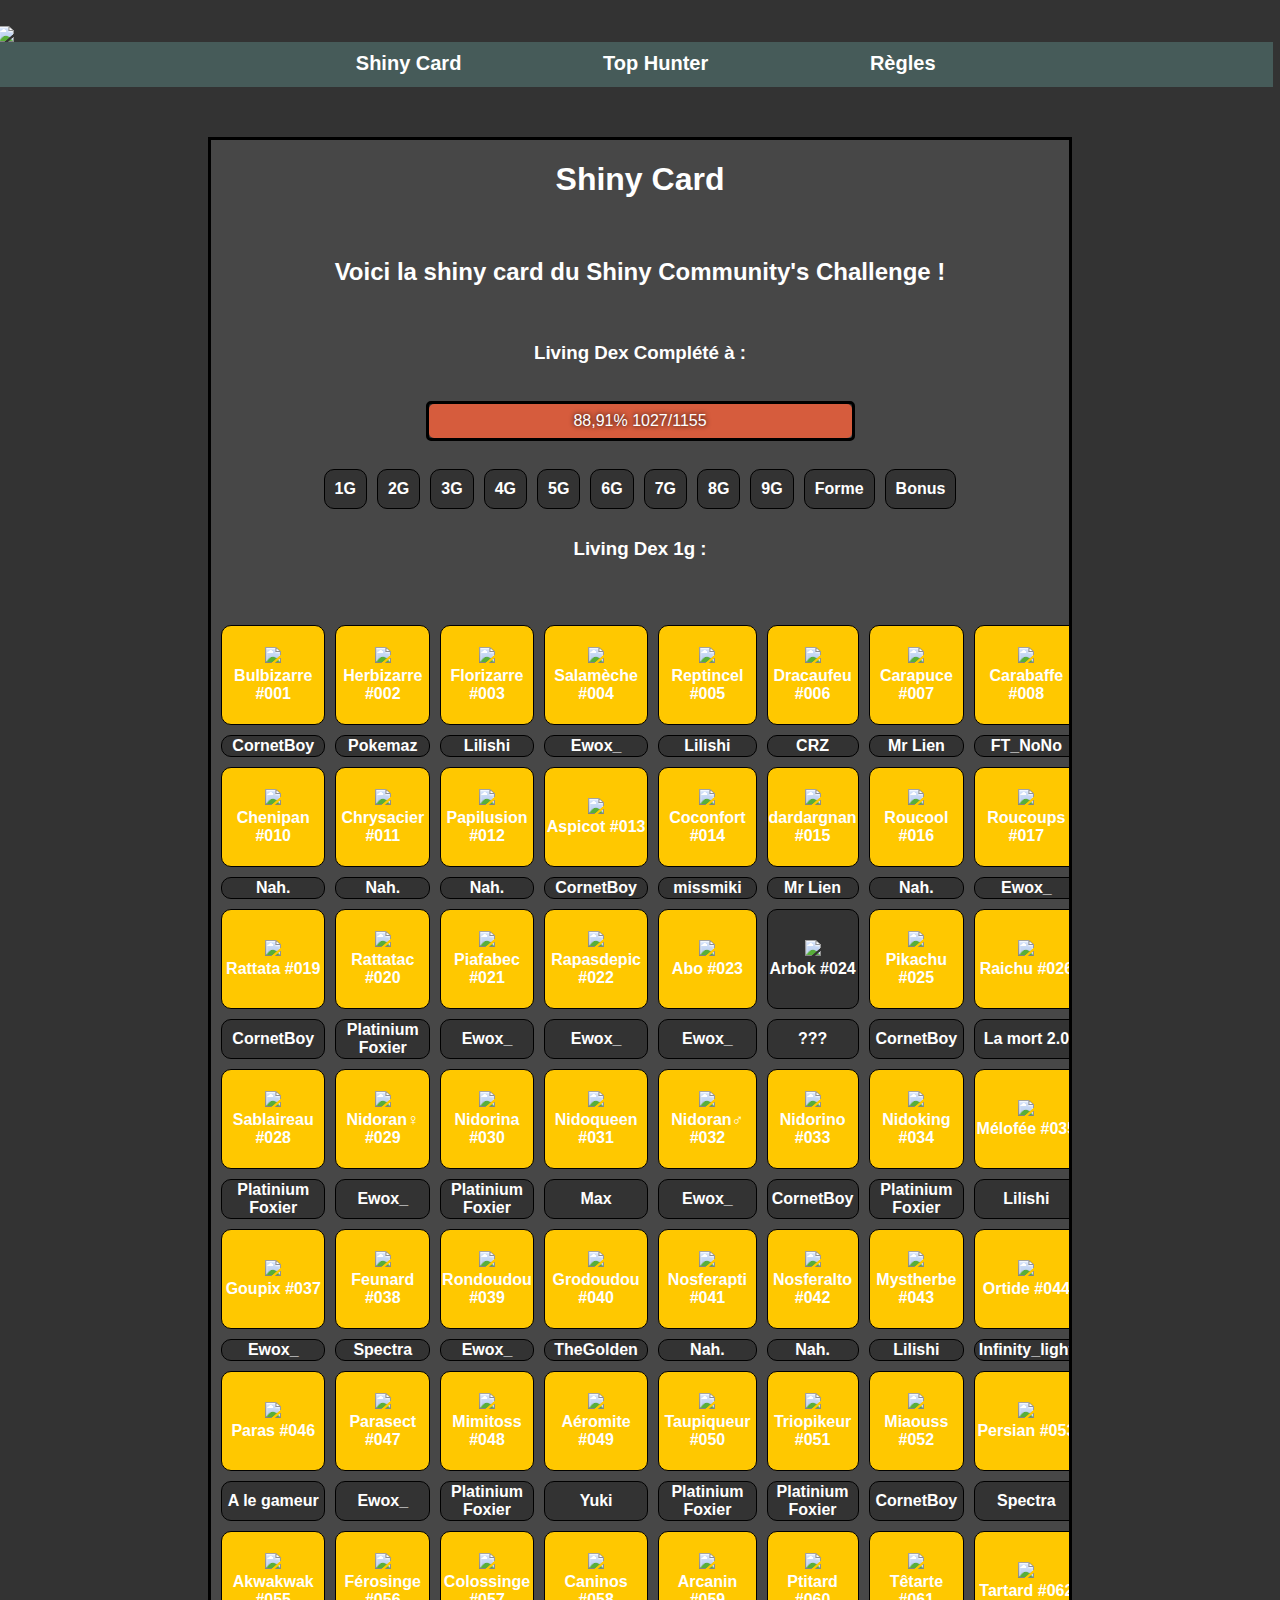
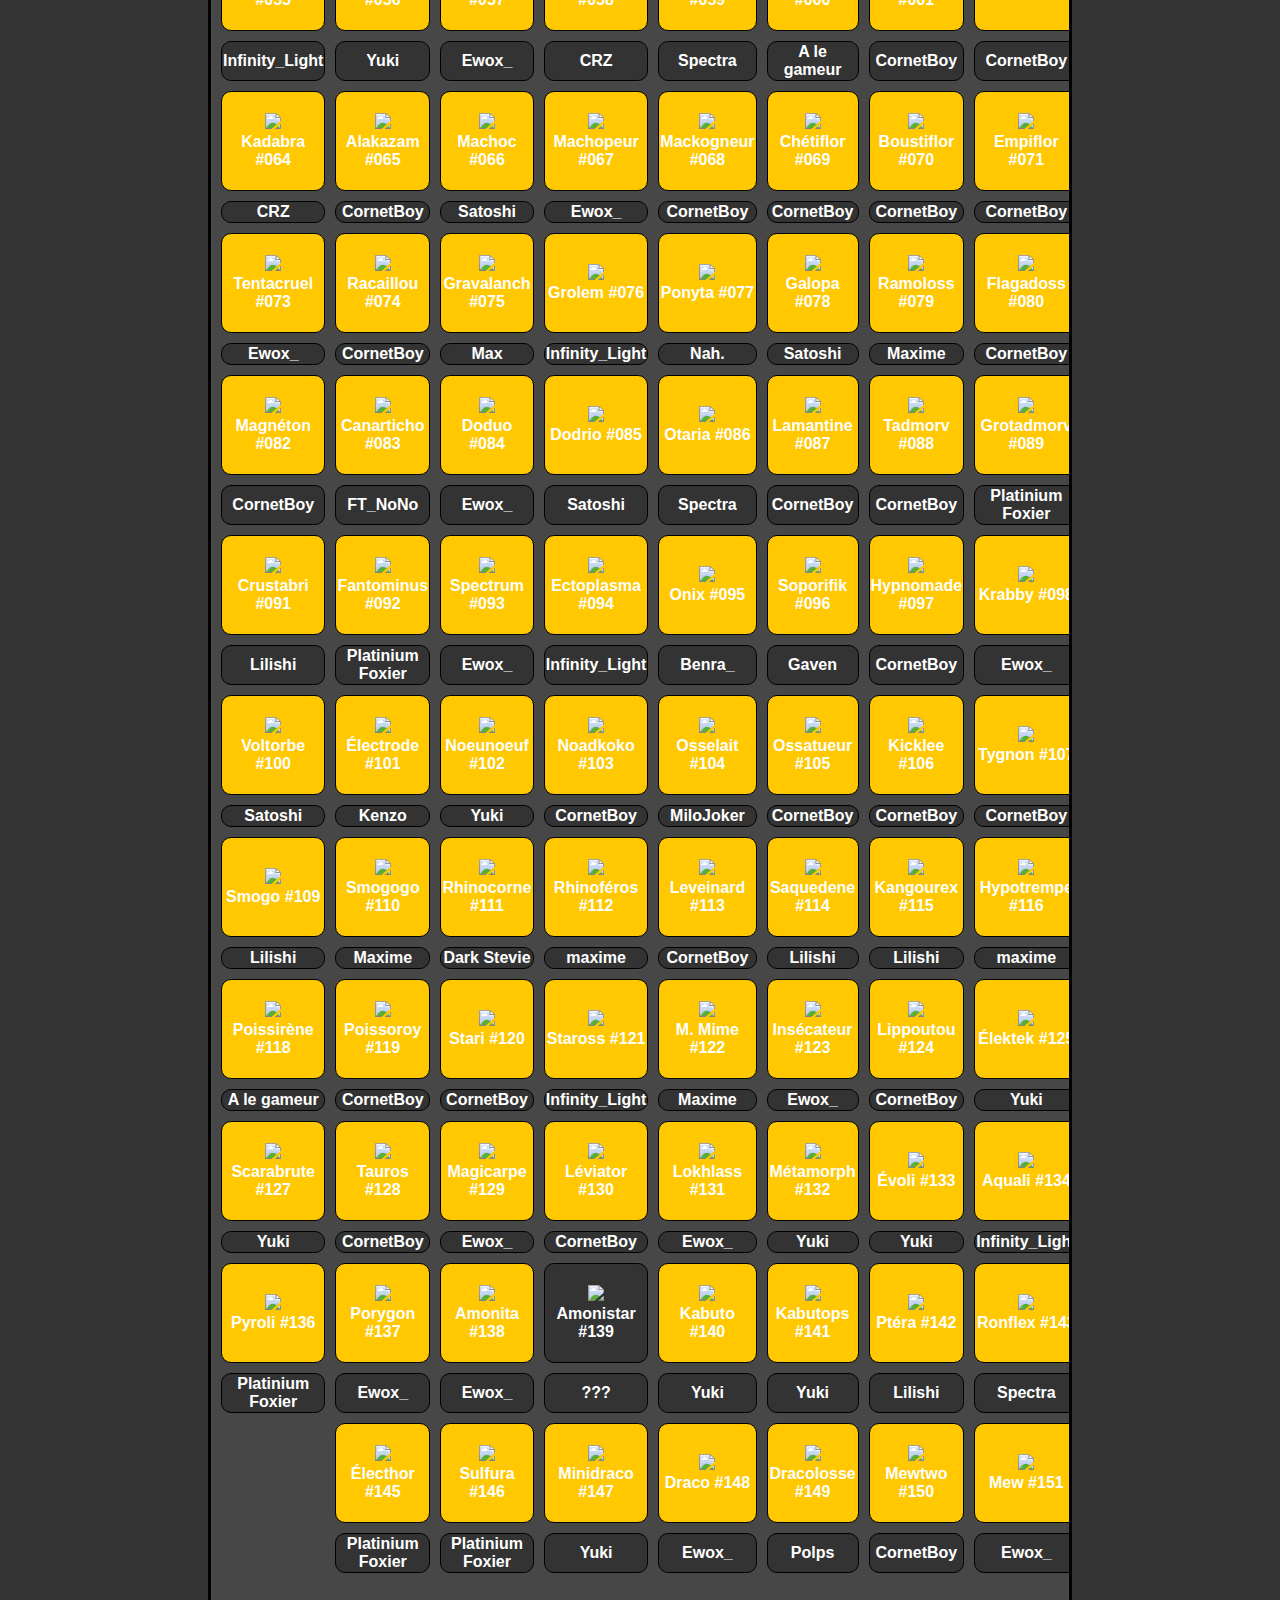
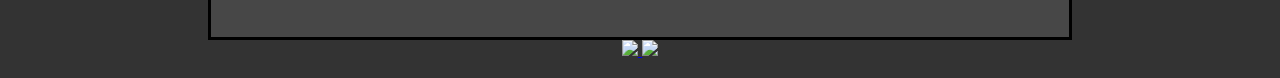
==== Living Dex 1g.html @ 44c12c93 "Add files via upload" ====
<!DOCTYPE html>
<html lang="fr">
    <head>
        <meta charset="UTF-8"/>
        <title>Living Dex</title>
        <link rel="stylesheet" type="text/css" href="CSS/style Living Dex.css">
        <link rel="shortcut icon" href="Images/logo en haut à gauche.png" type="image/x-icon" /> 
    </head>
    <a href="index.html"><img class="bandeau" src="Images/bandeau9g.png"></a>
    <nav>
        <ul>
            <li><a class="nav"></a></li>
            <li><a class="nav" href="Living Dex 1g.html">Shiny Card</a></li>
            <li><a class="nav" href="top.html">Top Hunter</a></li>
            <li><a class="nav" href="Règles.html">Règles</a></li>
        </ul>
    </nav>
    <script>
        $(document).ready(function(){
          $("#myInput").on("keyup", function() {
            var value = $(this).val().toLowerCase();
            $("#myTable tr").filter(function() {
              $(this).toggle($(this).text().toLowerCase().indexOf(value) > -1)
            });
          });
        });
    </script>
    <body>
        <div class="livingdex">
        <main>
            <h1>Shiny Card</h1>
            <article>
                <br/>
                    <h2>Voici la shiny card du Shiny Community's Challenge !</h2><br/>
            </article>
            <div class="container">
                <h3>Living Dex Complété à :</h3><br/>
                    <div class="bar">
                        <div class="bar-stat" id="html">
                            <span class="bar-text">88,91% 1027/1155</span>
                        </div>
                    </div>
            </div><br/>
            <div class="table-container">
                <table align=center valign="middle">
                    <tr>
                        <th style="padding: 10px;"><a href="Living Dex 1g.html" style="color: white; text-decoration: none;">1G</th>
                        <th style="padding: 10px;"><a href="Living Dex 2g.html" style="color: white; text-decoration: none;">2G</th>
                        <th style="padding: 10px;"><a href="Living Dex 3g.html" style="color: white; text-decoration: none;">3G</th>
                        <th style="padding: 10px;"><a href="Living Dex 4g.html" style="color: white; text-decoration: none;">4G</th>
                        <th style="padding: 10px;"><a href="Living Dex 5g.html" style="color: white; text-decoration: none;">5G</th>
                        <th style="padding: 10px;"><a href="Living Dex 6g.html" style="color: white; text-decoration: none;">6G</th>
                        <th style="padding: 10px;"><a href="Living Dex 7g.html" style="color: white; text-decoration: none;">7G</th>
                        <th style="padding: 10px;"><a href="Living Dex 8g.html" style="color: white; text-decoration: none;">8G</th>
                        <th style="padding: 10px;"><a href="Living Dex 9g.html" style="color: white; text-decoration: none;">9G</th>
                        <th style="padding: 10px;"><a href="Living Dex Forme.html" style="color: white; text-decoration: none;">Forme</th>
                        <th style="padding: 10px;"><a href="Living Dex Bonus.html" style="color: white; text-decoration: none;">Bonus</th>
                    </tr>
                </table>
            </div>
            <p> 
                <h3>Living Dex 1g :</h3><br/><br/>
                <center><div class="table-container">
                    <table align=center valign="middle">
                        <tr>
                            <th class=trouve style="width:150px; height:100px;"><img src="Images/shiny/bulbizarre.png" WIDTH=70 border="0"><br/><B>Bulbizarre #001</B></a></th>
                            <th class=trouve style="width:150px; height:100px;"><img src="Images/shiny/herbizarre.png" WIDTH=90 border="0"><br/><B>Herbizarre #002</B></a></th>
                            <th class=trouve style="width:150px; height:100px;"><img src="Images/shiny/florizarre.png" WIDTH=90 border="0"><br/><B>Florizarre #003</B></a></th>
                            <th class=trouve style="width:150px; height:100px;"><img src="Images/shiny/salameche.png" WIDTH=80 border="0"><br/><B>Salamèche #004</B></a></th>
                            <th class=trouve style="width:150px; height:100px;"><img src="Images/shiny/reptincel.png" WIDTH=80 border="0"><br/><B>Reptincel #005</B></a></th>
                            <th class=trouve style="width:150px; height:100px;"><img src="Images/shiny/dracaufeu.png" WIDTH=95 border="0"><br/><B>Dracaufeu #006</B></a></th>
                            <th class=trouve style="width:150px; height:100px;"><img src="Images/shiny/carapuce.png" WIDTH=80 border="0"><br/><B>Carapuce #007</B></a></th>
                            <th class=trouve style="width:150px; height:100px;"><img src="Images/shiny/carabaffe.png" WIDTH=80 border="0"><br/><B>Carabaffe #008</B></a></th>
                            <th class=trouve style="width:150px; height:100px;"><img src="Images/shiny/tortank.png" WIDTH=90 border="0"><br/><B>Tortank #009</B></a></th>
                        </tr>
                <tr>
                    <td>CornetBoy</td>
                    <td>Pokemaz</td>
                    <td>Lilishi</td>
                    <td>Ewox_</td>
                    <td>Lilishi</td>
                    <td>CRZ</td>
                    <td>Mr Lien</td>
                    <td>FT_NoNo</td>
                    <td>Spectra</td>
                </tr>
                <tr>
                    <th class=trouve style="width:150px; height:100px;"><img src="Images/shiny/chenipan.png" WIDTH=70 border="0"><br/><B>Chenipan #010</B></a></th>
                    <th class=trouve style="width:150px; height:100px;"><img src="Images/shiny/chrysacier.png" WIDTH=90 border="0"><br/><B>Chrysacier #011</B></a></th>
                    <th class=trouve style="width:150px; height:100px;"><img src="Images/shiny/papilusion.png" WIDTH=90 border="0"><br/><B>Papilusion #012</B></a></th>
                    <th class=trouve style="width:150px; height:100px;"><img src="Images/shiny/aspicot.png" WIDTH=80 border="0"><br/><B>Aspicot #013</B></a></th>
                    <th class=trouve style="width:150px; height:100px;"><img src="Images/shiny/coconfort.png" WIDTH=80 border="0"><br/><B>Coconfort #014</B></a></th>
                    <th class=trouve style="width:150px; height:100px;"><img src="Images/shiny/dardargnan.png" WIDTH=95 border="0"><br/><B>dardargnan #015</B></a></th>
                    <th class=trouve style="width:150px; height:100px;"><img src="Images/shiny/roucool.png" WIDTH=80 border="0"><br/><B>Roucool #016</B></a></th>
                    <th class=trouve style="width:150px; height:100px;"><img src="Images/shiny/roucoups.png" WIDTH=80 border="0"><br/><B>Roucoups #017</B></a></th>
                    <th class=trouve style="width:150px; height:100px;"><img src="Images/shiny/roucarnage.png" WIDTH=90 border="0"><br/><B>Roucarnage #018</B></a></th>
                </tr>
                <tr>
                    <td>Nah.</td>
                    <td>Nah.</td>
                    <td>Nah.</td>
                    <td>CornetBoy</td>
                    <td>missmiki</td>
                    <td>Mr Lien</td>
                    <td>Nah.</td>
                    <td>Ewox_</td>
                    <td>Satoshi</td>
                </tr>
                            <tr>
                    <th class=trouve style="width:150px; height:100px;"><img src="Images/shiny/rattata.png" WIDTH=70 border="0"><br/><B>Rattata #019</B></a></th>
                    <th class=trouve  style="width:150px; height:100px;"><img src="Images/shiny/rattatac.png" WIDTH=90 border="0"><br/><B>Rattatac #020</B></a></th>
                    <th class=trouve style="width:150px; height:100px;"><img src="Images/shiny/piafabec.png" WIDTH=90 border="0"><br/><B>Piafabec #021</B></a></th>
                    <th class=trouve style="width:150px; height:100px;"><img src="Images/shiny/rapasdepic.png" WIDTH=80 border="0"><br/><B>Rapasdepic #022</B></a></th>
                    <th class=trouve style="width:150px; height:100px;"><img src="Images/shiny/abo.png" WIDTH=80 border="0"><br/><B>Abo #023</B></a></th>
                    <th class=Arbok style="width:150px; height:100px;"><img src="Images/shiny/arbok.png" WIDTH=95 border="0"><br/><B>Arbok #024</B></a></th>
                    <th class=trouve style="width:150px; height:100px;"><img src="Images/shiny/pikachu.png" WIDTH=80 border="0"><br/><B>Pikachu #025</B></a></th>
                    <th class=trouve style="width:150px; height:100px;"><img src="Images/shiny/raichu.png" WIDTH=80 border="0"><br/><B>Raichu #026</B></a></th>
                    <th class=trouve style="width:150px; height:100px;"><img src="Images/shiny/sabelette.png" WIDTH=90 border="0"><br/><B>Sabelette #027</B></a></th>
                </tr>
                <tr>
                    <td>CornetBoy</td>
                    <td>Platinium Foxier</td>
                    <td>Ewox_</td>
                    <td>Ewox_</td>
                    <td>Ewox_</td>
                    <td>???</td>
                    <td>CornetBoy</td>
                    <td>La mort 2.0</td>
                    <td>Ewox_</td>
                </tr>
                <tr>
                    <th class=trouve style="width:150px; height:100px;"><img src="Images/shiny/sablaireau.png" WIDTH=70 border="0"><br/><B>Sablaireau #028</B></a></th>
                    <th class=trouve style="width:150px; height:100px;"><img src="Images/shiny/nidoran-f.png" WIDTH=90 border="0"><br/><B>Nidoran♀ #029</B></a></th>
                    <th class=trouve style="width:150px; height:100px;"><img src="Images/shiny/nidorina.png" WIDTH=90 border="0"><br/><B>Nidorina #030</B></a></th>
                    <th class=trouve style="width:150px; height:100px;"><img src="Images/shiny/nidoqueen.png" WIDTH=80 border="0"><br/><B>Nidoqueen #031</B></a></th>
                    <th class=trouve style="width:150px; height:100px;"><img src="Images/shiny/nidoran-m.png" WIDTH=80 border="0"><br/><B>Nidoran♂ #032</B></a></th>
                    <th class=trouve style="width:150px; height:100px;"><img src="Images/shiny/nidorino.png" WIDTH=95 border="0"><br/><B>Nidorino #033</B></a></th>
                    <th class=trouve style="width:150px; height:100px;"><img src="Images/shiny/nidoking.png" WIDTH=80 border="0"><br/><B>Nidoking #034</B></a></th>
                    <th class=trouve style="width:150px; height:100px;"><img src="Images/shiny/melofee.png" WIDTH=80 border="0"><br/><B>Mélofée #035</B></a></th>
                    <th class=trouve style="width:150px; height:100px;"><img src="Images/shiny/melodelfe.png" WIDTH=90 border="0"><br/><B>Mélodelfe #036</B></a></th>
                </tr>
                <tr>
                    <td>Platinium Foxier</td>
                    <td>Ewox_</td>
                    <td>Platinium Foxier</td>
                    <td>Max</td>
                    <td>Ewox_</td>
                    <td>CornetBoy</td>
                    <td>Platinium Foxier</td>
                    <td>Lilishi</td>
                    <td>CornetBoy</td>
                </tr>
                <tr>
                    <th class=trouve style="width:150px; height:100px;"><img src="Images/shiny/goupix.png" WIDTH=70 border="0"><br/><B>Goupix #037</B></a></th>
                    <th class=trouve style="width:150px; height:100px;"><img src="Images/shiny/feunard.png" WIDTH=90 border="0"><br/><B>Feunard #038</B></a></th>
                    <th class=trouve style="width:150px; height:100px;"><img src="Images/shiny/rondoudou.png" WIDTH=90 border="0"><br/><B>Rondoudou #039</B></a></th>
                    <th class=trouve style="width:150px; height:100px;"><img src="Images/shiny/grodoudou.png" WIDTH=80 border="0"><br/><B>Grodoudou #040</B></a></th>
                    <th class=trouve style="width:150px; height:100px;"><img src="Images/shiny/nosferapti.png" WIDTH=80 border="0"><br/><B>Nosferapti #041</B></a></th>
                    <th class=trouve style="width:150px; height:100px;"><img src="Images/shiny/nosferalto.png" WIDTH=95 border="0"><br/><B>Nosferalto #042</B></a></th>
                    <th class=trouve style="width:150px; height:100px;"><img src="Images/shiny/mystherbe.png" WIDTH=80 border="0"><br/><B>Mystherbe #043</B></a></th>
                    <th class=trouve style="width:150px; height:100px;"><img src="Images/shiny/ortide.png" WIDTH=80 border="0"><br/><B>Ortide #044</B></a></th>
                    <th class=trouve style="width:150px; height:100px;"><img src="Images/shiny/rafflesia.png" WIDTH=90 border="0"><br/><B>Rafflesia #045</B></a></th>
                </tr>
                <tr>
                    <td>Ewox_</td>
                    <td>Spectra</td>
                    <td>Ewox_</td>
                    <td>TheGolden</td>
                    <td>Nah.</td>
                    <td>Nah.</td>
                    <td>Lilishi</td>
                    <td>Infinity_light</td>
                    <td>Satoshi</td>
                </tr>
                <tr>
                    <th class=trouve style="width:150px; height:100px;"><img src="Images/shiny/paras.png" WIDTH=70 border="0"><br/><B>Paras #046</B></a></th>
                    <th class=trouve style="width:150px; height:100px;"><img src="Images/shiny/parasect.png" WIDTH=90 border="0"><br/><B>Parasect #047</B></a></th>
                    <th class=trouve style="width:150px; height:100px;"><img src="Images/shiny/mimitoss.png" WIDTH=90 border="0"><br/><B>Mimitoss #048</B></a></th>
                    <th class=trouve style="width:150px; height:100px;"><img src="Images/shiny/aeromite.png" WIDTH=80 border="0"><br/><B>Aéromite #049</B></a></th>
                    <th class=trouve style="width:150px; height:100px;"><img src="Images/shiny/taupiqueur.png" WIDTH=80 border="0"><br/><B>Taupiqueur #050</B></a></th>
                    <th class=trouve style="width:150px; height:100px;"><img src="Images/shiny/triopikeur.png" WIDTH=95 border="0"><br/><B>Triopikeur #051</B></a></th>
                    <th class=trouve style="width:150px; height:100px;"><img src="Images/shiny/miaouss.png" WIDTH=80 border="0"><br/><B>Miaouss #052</B></a></th>
                    <th class=trouve style="width:150px; height:100px;"><img src="Images/shiny/persian.png" WIDTH=80 border="0"><br/><B>Persian #053</B></a></th>
                    <th class=trouve style="width:150px; height:100px;"><img src="Images/shiny/psykokwak.png" WIDTH=90 border="0"><br/><B>Psykokwak #054</B></a></th>
                </tr>
                <tr>
                    <td>A le gameur</td>
                    <td>Ewox_</td>
                    <td>Platinium Foxier</td>
                    <td>Yuki</td>
                    <td>Platinium Foxier</td>
                    <td>Platinium Foxier</td>
                    <td>CornetBoy</td>
                    <td>Spectra</td>
                    <td>Platinium Foxier</td>
                </tr>
                <tr>
                    <th class=trouve style="width:150px; height:100px;"><img src="Images/shiny/akwakwak.png" WIDTH=70 border="0"><br/><B> Akwakwak #055</B></a></th>
                    <th class=trouve style="width:150px; height:100px;"><img src="Images/shiny/ferosinge.png" WIDTH=90 border="0"><br/><B>Férosinge #056</B></a></th>
                    <th class=trouve style="width:150px; height:100px;"><img src="Images/shiny/colossinge.png" WIDTH=90 border="0"><br/><B>Colossinge #057</B></a></th>
                    <th class=trouve style="width:150px; height:100px;"><img src="Images/shiny/caninos.png" WIDTH=80 border="0"><br/><B>Caninos #058</B></a></th>
                    <th class=trouve style="width:150px; height:100px;"><img src="Images/shiny/arcanin.png" WIDTH=80 border="0"><br/><B>Arcanin #059</B></a></th>
                    <th class=trouve style="width:150px; height:100px;"><img src="Images/shiny/ptitard.png" WIDTH=95 border="0"><br/><B>Ptitard #060</B></a></th>
                    <th class=trouve style="width:150px; height:100px;"><img src="Images/shiny/tetarte.png" WIDTH=80 border="0"><br/><B>Têtarte #061</B></a></th>
                    <th class=trouve style="width:150px; height:100px;"><img src="Images/shiny/tartard.png" WIDTH=90 border="0"><br/><B>Tartard #062</B></a></th>
                    <th class=trouve style="width:150px; height:100px;"><img src="Images/shiny/abra.png" WIDTH=90 border="0"><br/><B>Abra #063</B></a></th>
                </tr>
                <tr>
                    <td>Infinity_Light</td>
                    <td>Yuki</td>
                    <td>Ewox_</td>
                    <td>CRZ</td>
                    <td>Spectra</td>
                    <td>A le gameur</td>
                    <td>CornetBoy</td>
                    <td>CornetBoy</td>
                    <td>Platinium Foxier</td>
                </tr>
                <tr>
                    <th class=trouve style="width:150px; height:100px;"><img src="Images/shiny/kadabra.png" WIDTH=70 border="0"><br/><B>Kadabra #064</B></a></th>
                    <th class=trouve style="width:150px; height:100px;"><img src="Images/shiny/alakazam.png" WIDTH=90 border="0"><br/><B>Alakazam #065</B></a></th>
                    <th class=trouve style="width:150px; height:100px;"><img src="Images/shiny/machoc.png" WIDTH=90 border="0"><br/><B>Machoc #066</B></a></th>
                    <th class=trouve style="width:150px; height:100px;"><img src="Images/shiny/machopeur.png" WIDTH=80 border="0"><br/><B>Machopeur #067</B></a></th>
                    <th class=trouve style="width:150px; height:100px;"><img src="Images/shiny/mackogneur.png" WIDTH=80 border="0"><br/><B>Mackogneur #068</B></a></th>
                    <th class=trouve style="width:150px; height:100px;"><img src="Images/shiny/chetiflor.png" WIDTH=95 border="0"><br/><B>Chétiflor #069</B></a></th>
                    <th class=trouve style="width:150px; height:100px;"><img src="Images/shiny/boustiflor.png" WIDTH=80 border="0"><br/><B>Boustiflor #070</B></a></th>
                    <th class=trouve style="width:150px; height:100px;"><img src="Images/shiny/empiflor.png" WIDTH=80 border="0"><br/><B>Empiflor #071</B></a></th>
                    <th class=trouve style="width:150px; height:100px;"><img src="Images/shiny/tentacool.png" WIDTH=90 border="0"><br/><B>Tentacool #072</B></a></th>
                </tr>
                <tr>
                    <td>CRZ</td>
                    <td>CornetBoy</td>
                    <td>Satoshi</td>
                    <td>Ewox_</td>
                    <td>CornetBoy</td>
                    <td>CornetBoy</td>
                    <td>CornetBoy</td>
                    <td>CornetBoy</td>
                    <td>A le gameur</td>
                </tr>
                            <tr>
                    <th class=trouve style="width:150px; height:100px;"><img src="Images/shiny/tentacruel.png" WIDTH=70 border="0"><br/><B>Tentacruel #073</B></a></th>
                    <th class=trouve style="width:150px; height:100px;"><img src="Images/shiny/racaillou.png" WIDTH=90 border="0"><br/><B>Racaillou #074</B></a></th>
                    <th class=trouve style="width:150px; height:100px;"><img src="Images/shiny/gravalanch.png" WIDTH=90 border="0"><br/><B>Gravalanch #075</B></a></th>
                    <th class=trouve style="width:150px; height:100px;"><img src="Images/shiny/grolem.png" WIDTH=80 border="0"><br/><B>Grolem #076</B></a></th>
                    <th class=trouve style="width:150px; height:100px;"><img src="Images/shiny/ponyta.png" WIDTH=80 border="0"><br/><B>Ponyta #077</B></a></th>
                    <th class=trouve style="width:150px; height:100px;"><img src="Images/shiny/galopa.png" WIDTH=95 border="0"><br/><B>Galopa #078</B></a></th>
                    <th class=trouve style="width:150px; height:100px;"><img src="Images/shiny/ramoloss.png" WIDTH=80 border="0"><br/><B>Ramoloss #079</B></a></th>
                    <th class=trouve style="width:150px; height:100px;"><img src="Images/shiny/flagadoss.png" WIDTH=80 border="0"><br/><B>Flagadoss #080</B></a></th>
                    <th class=trouve style="width:150px; height:100px;"><img src="Images/shiny/magneti.png" WIDTH=90 border="0"><br/><B>Magnéti #081</B></a></th>
                </tr>
                <tr>
                    <td>Ewox_</td>
                    <td>CornetBoy</td>
                    <td>Max</td>
                    <td>Infinity_Light</td>
                    <td>Nah.</td>
                    <td>Satoshi</td>
                    <td>Maxime</td>
                    <td>CornetBoy</td>
                    <td>Lilishi</td>
                </tr>
                            <tr>
                    <th class=trouve style="width:150px; height:100px;"><img src="Images/shiny/magneton.png" WIDTH=70 border="0"><br/><B>Magnéton #082</B></a></th>
                    <th class=trouve style="width:150px; height:100px;"><img src="Images/shiny/canarticho.png" WIDTH=90 border="0"><br/><B>Canarticho #083</B></a></th>
                    <th class=trouve style="width:150px; height:100px;"><img src="Images/shiny/doduo.png" WIDTH=90 border="0"><br/><B>Doduo #084</B></a></th>
                    <th class=trouve style="width:150px; height:100px;"><img src="Images/shiny/dodrio.png" WIDTH=80 border="0"><br/><B>Dodrio #085</B></a></th>
                    <th class=trouve style="width:150px; height:100px;"><img src="Images/shiny/otaria.png" WIDTH=80 border="0"><br/><B>Otaria #086</B></a></th>
                    <th class=trouve style="width:150px; height:100px;"><img src="Images/shiny/lamantine.png" WIDTH=95 border="0"><br/><B>Lamantine #087</B></a></th>
                    <th class=trouve style="width:150px; height:100px;"><img src="Images/shiny/tadmorv.png" WIDTH=100 border="0"><br/><B>Tadmorv #088</B></a></th>
                    <th class=trouve style="width:150px; height:100px;"><img src="Images/shiny/grotadmorv.png" WIDTH=100 border="0"><br/><B>Grotadmorv #089</B></a></th>
                    <th class=trouve style="width:150px; height:100px;"><img src="Images/shiny/kokiyas.png" WIDTH=90 border="0"><br/><B>Kokiyas #090</B></a></th>
                </tr>
                <tr>
                    <td>CornetBoy</td>
                    <td>FT_NoNo</td>
                    <td>Ewox_</td>
                    <td>Satoshi</td>
                    <td>Spectra</td>
                    <td>CornetBoy</td>
                    <td>CornetBoy</td>
                    <td>Platinium Foxier</td>
                    <td>Yuki</td>
                </tr>
                            <tr>
                    <th class=trouve style="width:150px; height:100px;"><img src="Images/shiny/crustabri.png" WIDTH=70 border="0"><br/><B>Crustabri #091</B></a></th>
                    <th class=trouve style="width:150px; height:100px;"><img src="Images/shiny/fantominus.png" WIDTH=90 border="0"><br/><B>Fantominus #092</B></a></th>
                    <th class=trouve style="width:150px; height:100px;"><img src="Images/shiny/spectrum.png" WIDTH=90 border="0"><br/><B>Spectrum #093</B></a></th>
                    <th class=trouve style="width:150px; height:100px;"><img src="Images/shiny/ectoplasma.png" WIDTH=80 border="0"><br/><B>Ectoplasma #094</B></a></th>
                    <th class=trouve style="width:150px; height:100px;"><img src="Images/shiny/onix.png" WIDTH=80 border="0"><br/><B>Onix #095</B></a></th>
                    <th class=trouve style="width:150px; height:100px;"><img src="Images/shiny/soporifik.png" WIDTH=95 border="0"><br/><B>Soporifik #096</B></a></th>
                    <th class=trouve style="width:150px; height:100px;"><img src="Images/shiny/hypnomade.png" WIDTH=80 border="0"><br/><B>Hypnomade #097</B></a></th>
                    <th class=trouve style="width:150px; height:100px;"><img src="Images/shiny/krabby.png" WIDTH=80 border="0"><br/><B>Krabby #098</B></a></th>
                    <th class=trouve style="width:150px; height:100px;"><img src="Images/shiny/krabboss.png" WIDTH=90 border="0"><br/><B>Krabboss #099</B></a></th>
                </tr>
                <tr>
                    <td>Lilishi</td>
                    <td>Platinium Foxier</td>
                    <td>Ewox_</td>
                    <td>Infinity_Light</td>
                    <td>Benra_</td>
                    <td>Gaven</td>
                    <td>CornetBoy</td>
                    <td>Ewox_</td>
                    <td>Nova Storm</td>
                </tr>
                            <tr>
                    <th class=trouve style="width:150px; height:100px;"><img src="Images/shiny/voltorbe.png" WIDTH=70 border="0"><br/><B>Voltorbe #100</B></a></th>
                    <th class=trouve style="width:150px; height:100px;"><img src="Images/shiny/electrode.png" WIDTH=90 border="0"><br/><B>Électrode #101</B></a></th>
                    <th class=trouve style="width:150px; height:100px;"><img src="Images/shiny/noeunoeuf.png" WIDTH=90 border="0"><br/><B>Noeunoeuf #102</B></a></th>
                    <th class=trouve style="width:150px; height:100px;"><img src="Images/shiny/noadkoko.png" WIDTH=80 border="0"><br/><B>Noadkoko #103</B></a></th>
                    <th class=trouve style="width:150px; height:100px;"><img src="Images/shiny/osselait.png" WIDTH=80 border="0"><br/><B>Osselait #104</B></a></th>
                    <th class=trouve style="width:150px; height:100px;"><img src="Images/shiny/ossatueur.png" WIDTH=95 border="0"><br/><B>Ossatueur #105</B></a></th>
                    <th class=trouve style="width:150px; height:100px;"><img src="Images/shiny/kicklee.png" WIDTH=80 border="0"><br/><B>Kicklee #106</B></a></th>
                    <th class=trouve style="width:150px; height:100px;"><img src="Images/shiny/tygnon.png" WIDTH=80 border="0"><br/><B>Tygnon #107</B></a></th>
                    <th class=trouve style="width:150px; height:100px;"><img src="Images/shiny/excelangue.png" WIDTH=90 border="0"><br/><B>Excelangue #108</B></a></th>
                </tr>
                <tr>
                    <td>Satoshi</td>
                    <td>Kenzo</td>
                    <td>Yuki</td>
                    <td>CornetBoy</td>
                    <td>MiloJoker</td>
                    <td>CornetBoy</td>
                    <td>CornetBoy</td>
                    <td>CornetBoy</td>
                    <td>The Golden</td>
                </tr>
                <tr>
                    <th class=trouve style="width:150px; height:100px;"><img src="Images/shiny/smogo.png" WIDTH=70 border="0"><br/><B>Smogo #109</B></a></th>
                    <th class=trouve style="width:150px; height:100px;"><img src="Images/shiny/smogogo.png" WIDTH=90 border="0"><br/><B>Smogogo #110</B></a></th>
                    <th class=trouve style="width:150px; height:100px;"><img src="Images/shiny/rhinocorne.png" WIDTH=90 border="0"><br/><B>Rhinocorne #111</B></a></th>
                    <th class=trouve style="width:150px; height:100px;"><img src="Images/shiny/rhinoferos.png" WIDTH=80 border="0"><br/><B>Rhinoféros #112</B></a></th>
                    <th class=trouve style="width:150px; height:100px;"><img src="Images/shiny/leveinard.png" WIDTH=80 border="0"><br/><B>Leveinard #113</B></a></th>
                    <th class=trouve style="width:150px; height:100px;"><img src="Images/shiny/saquedeneu.png" WIDTH=95 border="0"><br/><B>Saquedene #114</B></a></th>
                    <th class=trouve style="width:150px; height:100px;"><img src="Images/shiny/kangourex.png" WIDTH=80 border="0"><br/><B>Kangourex #115</B></a></th>
                    <th class=trouve style="width:150px; height:100px;"><img src="Images/shiny/hypotrempe.png" WIDTH=80 border="0"><br/><B>Hypotrempe #116</B></a></th>
                    <th class=trouve style="width:150px; height:100px;"><img src="Images/shiny/hypocean.png" WIDTH=90 border="0"><br/><B>Hypocéan #117</B></a></th>
                </tr>
                <tr>
                    <td>Lilishi</td>
                    <td>Maxime</td>
                    <td>Dark Stevie</td>
                    <td>maxime</td>
                    <td>CornetBoy</td>
                    <td>Lilishi</td>
                    <td>Lilishi</td>
                    <td>maxime</td>
                    <td>CornetBoy</td>
                </tr>
                <tr>
                    <th class=trouve style="width:150px; height:100px;"><img src="Images/shiny/poissirene.png" WIDTH=70 border="0"><br/><B>Poissirène #118</B></a></th>
                    <th class=trouve style="width:150px; height:100px;"><img src="Images/shiny/poissoroy.png" WIDTH=90 border="0"><br/><B>Poissoroy #119</B></a></th>
                    <th class=trouve style="width:150px; height:100px;"><img src="Images/shiny/stari.png" WIDTH=90 border="0"><br/><B>Stari #120</B></a></th>
                    <th class=trouve style="width:150px; height:100px;"><img src="Images/shiny/staross.png" WIDTH=80 border="0"><br/><B>Staross #121</B></a></th>
                    <th class=trouve style="width:150px; height:100px;"><img src="Images/shiny/mmime.png" WIDTH=80 border="0"><br/><B>M. Mime #122</B></a></th>
                    <th class=trouve style="width:150px; height:100px;"><img src="Images/shiny/insecateur.png" WIDTH=95 border="0"><br/><B>Insécateur #123</B></a></th>
                    <th class=trouve style="width:150px; height:100px;"><img src="Images/shiny/lippoutou.png" WIDTH=80 border="0"><br/><B>Lippoutou #124</B></a></th>
                    <th class=trouve style="width:150px; height:100px;"><img src="Images/shiny/elektek.png" WIDTH=80 border="0"><br/><B>Élektek #125</B></a></th>
                    <th class=trouve style="width:150px; height:100px;"><img src="Images/shiny/magmar.png" WIDTH=90 border="0"><br/><B>Magmar #126</B></a></th>
                </tr>
                <tr>
                    <td>A le gameur</td>
                    <td>CornetBoy</td>
                    <td>CornetBoy</td>
                    <td>Infinity_Light</td>
                    <td>Maxime</td>
                    <td>Ewox_</td>
                    <td>CornetBoy</td>
                    <td>Yuki</td>
                    <td>Lilishi</td>
                </tr>
                            <tr>
                    <th class=trouve style="width:150px; height:100px;"><img src="Images/shiny/scarabrute.png" WIDTH=70 border="0"><br/><B>Scarabrute #127</B></a></th>
                    <th class=trouve style="width:150px; height:100px;"><img src="Images/shiny/tauros.png" WIDTH=90 border="0"><br/><B>Tauros #128</B></a></th>
                    <th class=trouve style="width:150px; height:100px;"><img src="Images/shiny/magicarpe.png" WIDTH=90 border="0"><br/><B>Magicarpe #129</B></a></th>
                    <th class=trouve style="width:150px; height:100px;"><img src="Images/shiny/leviator.png" WIDTH=80 border="0"><br/><B>Léviator #130</B></a></th>
                    <th class=trouve style="width:150px; height:100px;"><img src="Images/shiny/lokhlass.png" WIDTH=80 border="0"><br/><B>Lokhlass #131</B></a></th>
                    <th class=trouve style="width:150px; height:100px;"><img src="Images/shiny/metamorph.png" WIDTH=95 border="0"><br/><B>Métamorph #132</B></a></th>
                    <th class=trouve style="width:150px; height:100px;"><img src="Images/shiny/evoli.png" WIDTH=80 border="0"><br/><B>Évoli #133</B></a></th>
                    <th class=trouve style="width:150px; height:100px;"><img src="Images/shiny/aquali.png" WIDTH=80 border="0"><br/><B>Aquali #134</B></a></th>
                    <th class=trouve style="width:150px; height:100px;"><img src="Images/shiny/voltali.png" WIDTH=90 border="0"><br/><B>Voltali #135</B></a></th>
                </tr>
                <tr>
                    <td>Yuki</td>
                    <td>CornetBoy</td>
                    <td>Ewox_</td>
                    <td>CornetBoy</td>
                    <td>Ewox_</td>
                    <td>Yuki</td>
                    <td>Yuki</td>
                    <td>Infinity_Light</td>
                    <td>CornetBoy</td>
                </tr>
                            <tr>
                    <th class=trouve style="width:150px; height:100px;"><img src="Images/shiny/pyroli.png" WIDTH=70 border="0"><br/><B>Pyroli #136</B></a></th>
                    <th class=trouve style="width:150px; height:100px;"><img src="Images/shiny/porygon.png" WIDTH=90 border="0"><br/><B>Porygon #137</B></a></th>
                    <th class=trouve style="width:150px; height:100px;"><img src="Images/shiny/amonita.png" WIDTH=90 border="0"><br/><B>Amonita #138</B></a></th>
                    <th class=Amonistar style="width:150px; height:100px;"><img src="Images/shiny/amonistar.png" WIDTH=80 border="0"><br/><B>Amonistar #139</B></a></th>
                    <th class=trouve style="width:150px; height:100px;"><img src="Images/shiny/kabuto.png" WIDTH=80 border="0"><br/><B>Kabuto #140</B></a></th>
                    <th class=trouve style="width:150px; height:100px;"><img src="Images/shiny/kabutops.png" WIDTH=95 border="0"><br/><B>Kabutops #141</B></a></th>
                    <th class=trouve style="width:150px; height:100px;"><img src="Images/shiny/ptera.png" WIDTH=80 border="0"><br/><B>Ptéra #142</B></a></th>
                    <th class=trouve style="width:150px; height:100px;"><img src="Images/shiny/ronflex.png" WIDTH=80 border="0"><br/><B>Ronflex #143</B></a></th>
                    <th class=trouve style="width:150px; height:100px;"><img src="Images/shiny/artikodin.png" WIDTH=90 border="0"><br/><B>Artikodin #144</B></a></th>
                </tr>
                <tr>
                    <td>Platinium Foxier</td>
                    <td>Ewox_</td>
                    <td>Ewox_</td>
                    <td>???</td>
                    <td>Yuki</td>
                    <td>Yuki</td>
                    <td>Lilishi</td>
                    <td>Spectra</td>
                    <td>Platinium Foxier</td>
                </tr>
                            <tr>
                    <th class=invisible></th>
                    <th class=trouve style="width:150px; height:100px;"><img src="Images/shiny/electhor.png" WIDTH=90 border="0"><br/><B>Électhor #145</B></a></th>
                    <th class=trouve style="width:150px; height:100px;"><img src="Images/shiny/sulfura.png" WIDTH=90 border="0"><br/><B>Sulfura #146</B></a></th>
                    <th class=trouve style="width:150px; height:100px;"><img src="Images/shiny/minidraco.png" WIDTH=80 border="0"><br/><B>Minidraco #147</B></a></th>
                    <th class=trouve style="width:150px; height:100px;"><img src="Images/shiny/draco.png" WIDTH=80 border="0"><br/><B>Draco #148</B></a></th>
                    <th class=trouve style="width:150px; height:100px;"><img src="Images/shiny/dracolosse.png" WIDTH=95 border="0"><br/><B>Dracolosse #149</B></a></th>
                    <th class=trouve style="width:150px; height:100px;"><img src="Images/shiny/mewtwo.png" WIDTH=80 border="0"><br/><B>Mewtwo #150</B></a></th>
                    <th class=trouve style="width:150px; height:100px;"><img src="Images/shiny/mew.png" WIDTH=80 border="0"><br/><B>Mew #151</B></a></th>
                </tr>
                <tr>
                    <td class=invisible></td>
                    <td>Platinium Foxier</td>
                    <td>Platinium Foxier</td>
                    <td>Yuki</td>
                    <td>Ewox_</td>
                    <td>Polps</td>
                    <td>CornetBoy</td>
                    <td>Ewox_</td>
                </tr>
                    </table>
                </div>
    </center>
    <br/><br/><br/> 
        </main>
    </div>
        <center>
            <aside>
                <a href="https://discord.gg/JFPrVQV"><img src="Images/1200px-Discord.svg.png" WIDTH=100 border="0">
                <a href=https://www.youtube.com/channel/UCfYXuvKn8WUVhSS4Os8AJtg><img src="Images/logo youtube.png" WIDTH=100 border="0">
            </aside><br/>
        </center>
    </body>
---- CSS/style Living Dex.css ----
html{
	margin: auto;
	height: 100%;
	background-color: #333333;
	font-family: Arial, Helvetica, sans-serif;
}

.bandeau{
    width:100.9%;
    margin-bottom:-20px;
    margin-left: -10px;
    margin-top: -10px;
}

main{
    color: white;
    text-align: center;
}

/*/----NAV----/*/

nav{
    width: 100.9%;
    margin-left: -10px;
    background-color: #465B59;
}

nav ul{
    list-style-type: none;
}

nav ul li{
    float: left;
    width: 20%;
    text-align: center;
    position: relative;
}

nav ul::after{
    content: "";
    display: table;
    clear: both;
}

nav a{
    display: block;
    text-decoration: none;
    border-bottom: 2px solid transparent;
    padding: 10px 0px;
}

a{
    font-weight: bold;
}

.nav{
    color: white;
    font-size: 20px;
}
.nav:hover{
    color: rgb(49, 47, 47);
}

/*/---LivingDex---/*/

.table-container {
    overflow-x: auto;
}

.livingdex{
    border: black 3px solid;
    background-color: #474747;
    margin-left: 200px;
    margin-right: 200px;
    text-align: center;
    color : white;
    margin-top:50px;
}

img{
    width: 80px;
}

th,td{
	text-align: center;
	border-bottom-right-radius: 10px;
	border-top-right-radius: 10px;
	border-bottom-left-radius: 10px;
	border-top-left-radius: 10px;
	background-color: #333333;
	border: black 1px solid;
}

table{
	margin: auto;
	font-weight: bold;
	border-collapse : separate;
 	border-spacing : 10px;
}

.invisible{
	border-width: 0px;
	background-color: #474747;
}

.container .bar:not(:last-child){
    margin-bottom: 15px;
}

.bar {
	border-style: solid;
	border-width: 3px;
	border-color: black;
	margin-left: 25%;
	margin-right: 25%;
    background: #444;
    border-radius: 5px;
    box-shadow: inset 5px 5px 10px #2c2c2c, 
    inset -5px -5px 10px #5c5c5c;
}

.bar-stat{
    padding: 8px 20px;
    border-radius: 5px;
    text-shadow: 0 0 5px #000;
}

#html{
    background: #d65c3d;
    animation: htmlSlide 1.5s cubic-bezier(0.33, 1, 0.68, 1) forwards;
}

#css{
    background: #3755cc;
    animation: cssSlide 1.5s cubic-bezier(0.33, 1, 0.68, 1) forwards;
}

#js{
    background: #d4a040;
    animation: jsSlide 1.5s  cubic-bezier(0.33, 1, 0.68, 1) forwards;
}

@keyframes htmlSlide{
    0%{width: 0%;}
    100%{width: 88.91%;} /*<-- modifier le pourcentage ici pour modifier la taille de la bar*/
}

@keyframes cssSlide{
    0%{width: 0%;}
    100%{width: 80%;}
}

@keyframes jsSlide{
    0%{width: 0%;}
    100%{width: 60%;}
}

*,
*::before,
*::after{
    box-sizing: border-box;
}

/*------------------------------------*/
/*Changer la couleur du fond du pokemon*/
/*------------------------------------*/

.trouve{
	background-color: #ffc800
}

/*------------------------------------*/
/*1027 Pokemon trouvé sur 1155*/
/*------------------------------------*/
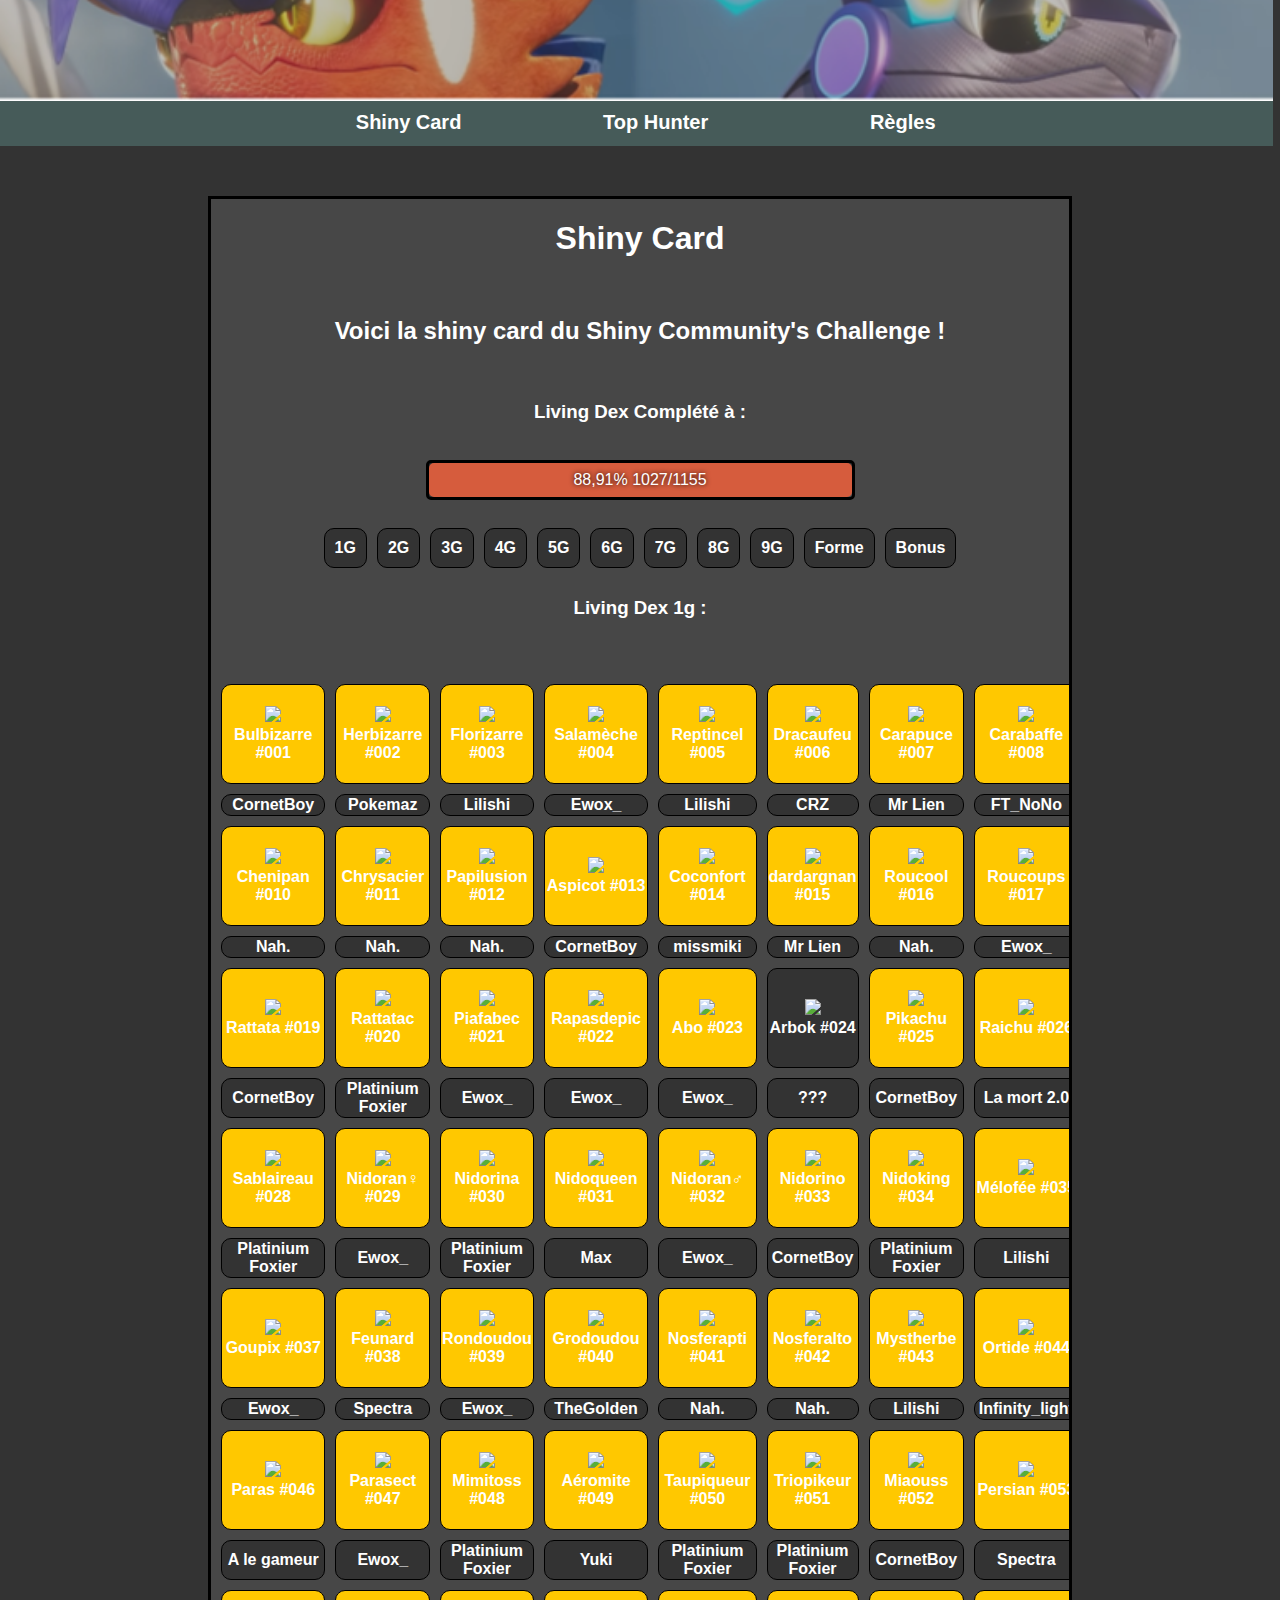
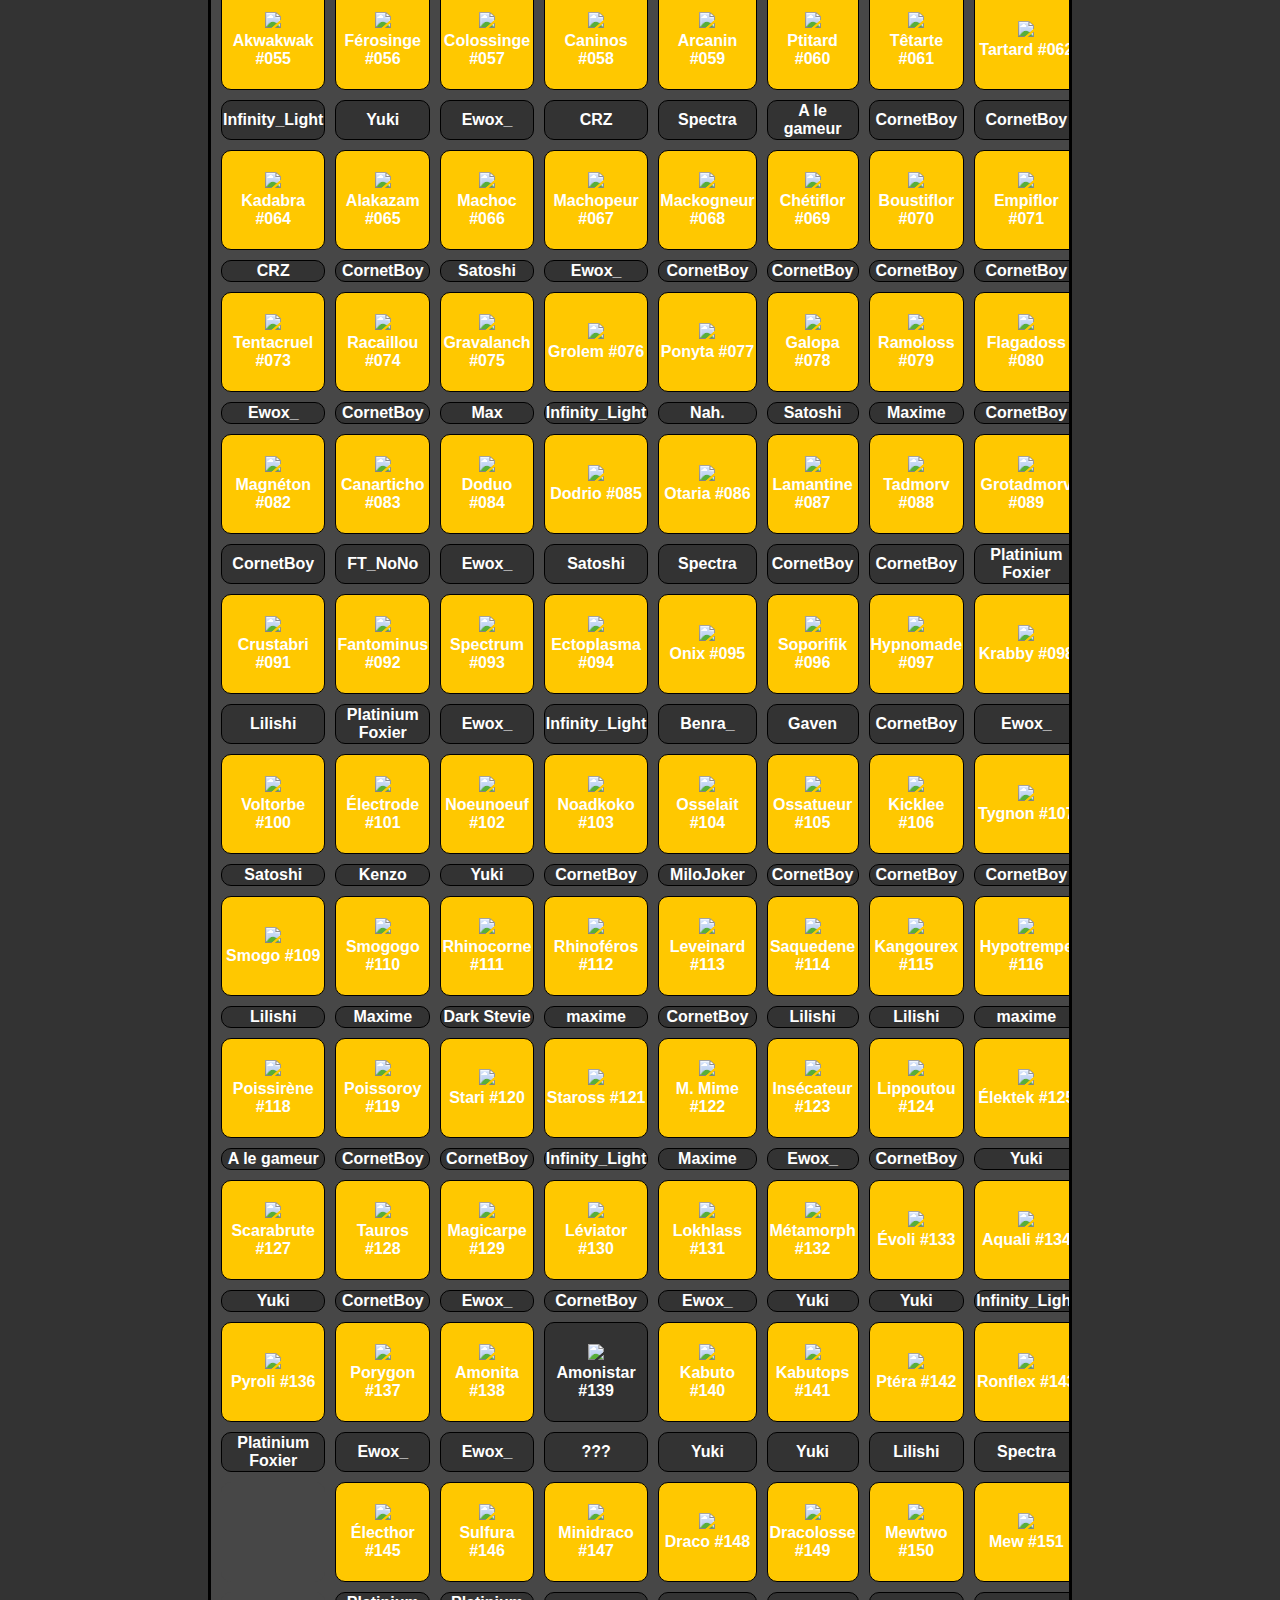
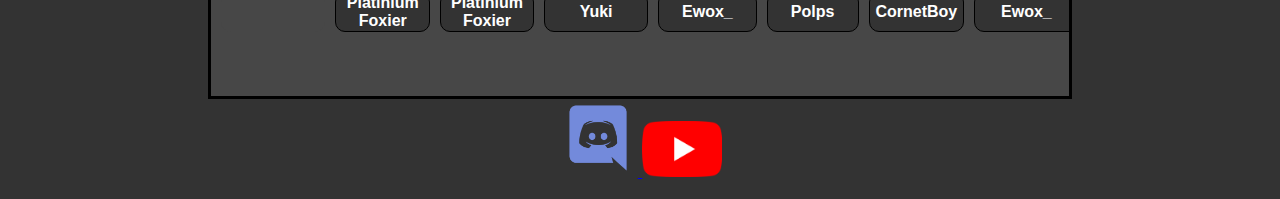
==== commit 07d1a8a7: "Update Living Dex 1g.html" ====
--- a/Living Dex 1g.html
+++ b/Living Dex 1g.html
@@ -63,15 +63,15 @@
                 <center><div class="table-container">
                     <table align=center valign="middle">
                         <tr>
-                            <th class=trouve style="width:150px; height:100px;"><img src="Images/shiny/bulbizarre.png" WIDTH=70 border="0"><br/><B>Bulbizarre #001</B></a></th>
-                            <th class=trouve style="width:150px; height:100px;"><img src="Images/shiny/herbizarre.png" WIDTH=90 border="0"><br/><B>Herbizarre #002</B></a></th>
-                            <th class=trouve style="width:150px; height:100px;"><img src="Images/shiny/florizarre.png" WIDTH=90 border="0"><br/><B>Florizarre #003</B></a></th>
-                            <th class=trouve style="width:150px; height:100px;"><img src="Images/shiny/salameche.png" WIDTH=80 border="0"><br/><B>Salamèche #004</B></a></th>
-                            <th class=trouve style="width:150px; height:100px;"><img src="Images/shiny/reptincel.png" WIDTH=80 border="0"><br/><B>Reptincel #005</B></a></th>
-                            <th class=trouve style="width:150px; height:100px;"><img src="Images/shiny/dracaufeu.png" WIDTH=95 border="0"><br/><B>Dracaufeu #006</B></a></th>
-                            <th class=trouve style="width:150px; height:100px;"><img src="Images/shiny/carapuce.png" WIDTH=80 border="0"><br/><B>Carapuce #007</B></a></th>
-                            <th class=trouve style="width:150px; height:100px;"><img src="Images/shiny/carabaffe.png" WIDTH=80 border="0"><br/><B>Carabaffe #008</B></a></th>
-                            <th class=trouve style="width:150px; height:100px;"><img src="Images/shiny/tortank.png" WIDTH=90 border="0"><br/><B>Tortank #009</B></a></th>
+                            <th class=trouve style="width:150px; height:100px;"><img src="Images/shiny/1g/bulbizarre.png" WIDTH=70 border="0"><br/><B>Bulbizarre #001</B></a></th>
+                            <th class=trouve style="width:150px; height:100px;"><img src="Images/shiny/1g/herbizarre.png" WIDTH=90 border="0"><br/><B>Herbizarre #002</B></a></th>
+                            <th class=trouve style="width:150px; height:100px;"><img src="Images/shiny/1g/florizarre.png" WIDTH=90 border="0"><br/><B>Florizarre #003</B></a></th>
+                            <th class=trouve style="width:150px; height:100px;"><img src="Images/shiny/1g/salameche.png" WIDTH=80 border="0"><br/><B>Salamèche #004</B></a></th>
+                            <th class=trouve style="width:150px; height:100px;"><img src="Images/shiny/1g/reptincel.png" WIDTH=80 border="0"><br/><B>Reptincel #005</B></a></th>
+                            <th class=trouve style="width:150px; height:100px;"><img src="Images/shiny/1g/dracaufeu.png" WIDTH=95 border="0"><br/><B>Dracaufeu #006</B></a></th>
+                            <th class=trouve style="width:150px; height:100px;"><img src="Images/shiny/1g/carapuce.png" WIDTH=80 border="0"><br/><B>Carapuce #007</B></a></th>
+                            <th class=trouve style="width:150px; height:100px;"><img src="Images/shiny/1g/carabaffe.png" WIDTH=80 border="0"><br/><B>Carabaffe #008</B></a></th>
+                            <th class=trouve style="width:150px; height:100px;"><img src="Images/shiny/1g/tortank.png" WIDTH=90 border="0"><br/><B>Tortank #009</B></a></th>
                         </tr>
                 <tr>
                     <td>CornetBoy</td>
@@ -85,15 +85,15 @@
                     <td>Spectra</td>
                 </tr>
                 <tr>
-                    <th class=trouve style="width:150px; height:100px;"><img src="Images/shiny/chenipan.png" WIDTH=70 border="0"><br/><B>Chenipan #010</B></a></th>
-                    <th class=trouve style="width:150px; height:100px;"><img src="Images/shiny/chrysacier.png" WIDTH=90 border="0"><br/><B>Chrysacier #011</B></a></th>
-                    <th class=trouve style="width:150px; height:100px;"><img src="Images/shiny/papilusion.png" WIDTH=90 border="0"><br/><B>Papilusion #012</B></a></th>
-                    <th class=trouve style="width:150px; height:100px;"><img src="Images/shiny/aspicot.png" WIDTH=80 border="0"><br/><B>Aspicot #013</B></a></th>
-                    <th class=trouve style="width:150px; height:100px;"><img src="Images/shiny/coconfort.png" WIDTH=80 border="0"><br/><B>Coconfort #014</B></a></th>
-                    <th class=trouve style="width:150px; height:100px;"><img src="Images/shiny/dardargnan.png" WIDTH=95 border="0"><br/><B>dardargnan #015</B></a></th>
-                    <th class=trouve style="width:150px; height:100px;"><img src="Images/shiny/roucool.png" WIDTH=80 border="0"><br/><B>Roucool #016</B></a></th>
-                    <th class=trouve style="width:150px; height:100px;"><img src="Images/shiny/roucoups.png" WIDTH=80 border="0"><br/><B>Roucoups #017</B></a></th>
-                    <th class=trouve style="width:150px; height:100px;"><img src="Images/shiny/roucarnage.png" WIDTH=90 border="0"><br/><B>Roucarnage #018</B></a></th>
+                    <th class=trouve style="width:150px; height:100px;"><img src="Images/shiny/1g/chenipan.png" WIDTH=70 border="0"><br/><B>Chenipan #010</B></a></th>
+                    <th class=trouve style="width:150px; height:100px;"><img src="Images/shiny/1g/chrysacier.png" WIDTH=90 border="0"><br/><B>Chrysacier #011</B></a></th>
+                    <th class=trouve style="width:150px; height:100px;"><img src="Images/shiny/1g/papilusion.png" WIDTH=90 border="0"><br/><B>Papilusion #012</B></a></th>
+                    <th class=trouve style="width:150px; height:100px;"><img src="Images/shiny/1g/aspicot.png" WIDTH=80 border="0"><br/><B>Aspicot #013</B></a></th>
+                    <th class=trouve style="width:150px; height:100px;"><img src="Images/shiny/1g/coconfort.png" WIDTH=80 border="0"><br/><B>Coconfort #014</B></a></th>
+                    <th class=trouve style="width:150px; height:100px;"><img src="Images/shiny/1g/dardargnan.png" WIDTH=95 border="0"><br/><B>dardargnan #015</B></a></th>
+                    <th class=trouve style="width:150px; height:100px;"><img src="Images/shiny/1g/roucool.png" WIDTH=80 border="0"><br/><B>Roucool #016</B></a></th>
+                    <th class=trouve style="width:150px; height:100px;"><img src="Images/shiny/1g/roucoups.png" WIDTH=80 border="0"><br/><B>Roucoups #017</B></a></th>
+                    <th class=trouve style="width:150px; height:100px;"><img src="Images/shiny/1g/roucarnage.png" WIDTH=90 border="0"><br/><B>Roucarnage #018</B></a></th>
                 </tr>
                 <tr>
                     <td>Nah.</td>
@@ -107,15 +107,15 @@
                     <td>Satoshi</td>
                 </tr>
                             <tr>
-                    <th class=trouve style="width:150px; height:100px;"><img src="Images/shiny/rattata.png" WIDTH=70 border="0"><br/><B>Rattata #019</B></a></th>
-                    <th class=trouve  style="width:150px; height:100px;"><img src="Images/shiny/rattatac.png" WIDTH=90 border="0"><br/><B>Rattatac #020</B></a></th>
-                    <th class=trouve style="width:150px; height:100px;"><img src="Images/shiny/piafabec.png" WIDTH=90 border="0"><br/><B>Piafabec #021</B></a></th>
-                    <th class=trouve style="width:150px; height:100px;"><img src="Images/shiny/rapasdepic.png" WIDTH=80 border="0"><br/><B>Rapasdepic #022</B></a></th>
-                    <th class=trouve style="width:150px; height:100px;"><img src="Images/shiny/abo.png" WIDTH=80 border="0"><br/><B>Abo #023</B></a></th>
-                    <th class=Arbok style="width:150px; height:100px;"><img src="Images/shiny/arbok.png" WIDTH=95 border="0"><br/><B>Arbok #024</B></a></th>
-                    <th class=trouve style="width:150px; height:100px;"><img src="Images/shiny/pikachu.png" WIDTH=80 border="0"><br/><B>Pikachu #025</B></a></th>
-                    <th class=trouve style="width:150px; height:100px;"><img src="Images/shiny/raichu.png" WIDTH=80 border="0"><br/><B>Raichu #026</B></a></th>
-                    <th class=trouve style="width:150px; height:100px;"><img src="Images/shiny/sabelette.png" WIDTH=90 border="0"><br/><B>Sabelette #027</B></a></th>
+                    <th class=trouve style="width:150px; height:100px;"><img src="Images/shiny/1g/rattata.png" WIDTH=70 border="0"><br/><B>Rattata #019</B></a></th>
+                    <th class=trouve  style="width:150px; height:100px;"><img src="Images/shiny/1g/rattatac.png" WIDTH=90 border="0"><br/><B>Rattatac #020</B></a></th>
+                    <th class=trouve style="width:150px; height:100px;"><img src="Images/shiny/1g/piafabec.png" WIDTH=90 border="0"><br/><B>Piafabec #021</B></a></th>
+                    <th class=trouve style="width:150px; height:100px;"><img src="Images/shiny/1g/rapasdepic.png" WIDTH=80 border="0"><br/><B>Rapasdepic #022</B></a></th>
+                    <th class=trouve style="width:150px; height:100px;"><img src="Images/shiny/1g/abo.png" WIDTH=80 border="0"><br/><B>Abo #023</B></a></th>
+                    <th class=Arbok style="width:150px; height:100px;"><img src="Images/shiny/1g/arbok.png" WIDTH=95 border="0"><br/><B>Arbok #024</B></a></th>
+                    <th class=trouve style="width:150px; height:100px;"><img src="Images/shiny/1g/pikachu.png" WIDTH=80 border="0"><br/><B>Pikachu #025</B></a></th>
+                    <th class=trouve style="width:150px; height:100px;"><img src="Images/shiny/1g/raichu.png" WIDTH=80 border="0"><br/><B>Raichu #026</B></a></th>
+                    <th class=trouve style="width:150px; height:100px;"><img src="Images/shiny/1g/sabelette.png" WIDTH=90 border="0"><br/><B>Sabelette #027</B></a></th>
                 </tr>
                 <tr>
                     <td>CornetBoy</td>
@@ -129,15 +129,15 @@
                     <td>Ewox_</td>
                 </tr>
                 <tr>
-                    <th class=trouve style="width:150px; height:100px;"><img src="Images/shiny/sablaireau.png" WIDTH=70 border="0"><br/><B>Sablaireau #028</B></a></th>
-                    <th class=trouve style="width:150px; height:100px;"><img src="Images/shiny/nidoran-f.png" WIDTH=90 border="0"><br/><B>Nidoran♀ #029</B></a></th>
-                    <th class=trouve style="width:150px; height:100px;"><img src="Images/shiny/nidorina.png" WIDTH=90 border="0"><br/><B>Nidorina #030</B></a></th>
-                    <th class=trouve style="width:150px; height:100px;"><img src="Images/shiny/nidoqueen.png" WIDTH=80 border="0"><br/><B>Nidoqueen #031</B></a></th>
-                    <th class=trouve style="width:150px; height:100px;"><img src="Images/shiny/nidoran-m.png" WIDTH=80 border="0"><br/><B>Nidoran♂ #032</B></a></th>
-                    <th class=trouve style="width:150px; height:100px;"><img src="Images/shiny/nidorino.png" WIDTH=95 border="0"><br/><B>Nidorino #033</B></a></th>
-                    <th class=trouve style="width:150px; height:100px;"><img src="Images/shiny/nidoking.png" WIDTH=80 border="0"><br/><B>Nidoking #034</B></a></th>
-                    <th class=trouve style="width:150px; height:100px;"><img src="Images/shiny/melofee.png" WIDTH=80 border="0"><br/><B>Mélofée #035</B></a></th>
-                    <th class=trouve style="width:150px; height:100px;"><img src="Images/shiny/melodelfe.png" WIDTH=90 border="0"><br/><B>Mélodelfe #036</B></a></th>
+                    <th class=trouve style="width:150px; height:100px;"><img src="Images/shiny/1g/sablaireau.png" WIDTH=70 border="0"><br/><B>Sablaireau #028</B></a></th>
+                    <th class=trouve style="width:150px; height:100px;"><img src="Images/shiny/1g/nidoran-f.png" WIDTH=90 border="0"><br/><B>Nidoran♀ #029</B></a></th>
+                    <th class=trouve style="width:150px; height:100px;"><img src="Images/shiny/1g/nidorina.png" WIDTH=90 border="0"><br/><B>Nidorina #030</B></a></th>
+                    <th class=trouve style="width:150px; height:100px;"><img src="Images/shiny/1g/nidoqueen.png" WIDTH=80 border="0"><br/><B>Nidoqueen #031</B></a></th>
+                    <th class=trouve style="width:150px; height:100px;"><img src="Images/shiny/1g/nidoran-m.png" WIDTH=80 border="0"><br/><B>Nidoran♂ #032</B></a></th>
+                    <th class=trouve style="width:150px; height:100px;"><img src="Images/shiny/1g/nidorino.png" WIDTH=95 border="0"><br/><B>Nidorino #033</B></a></th>
+                    <th class=trouve style="width:150px; height:100px;"><img src="Images/shiny/1g/nidoking.png" WIDTH=80 border="0"><br/><B>Nidoking #034</B></a></th>
+                    <th class=trouve style="width:150px; height:100px;"><img src="Images/shiny/1g/melofee.png" WIDTH=80 border="0"><br/><B>Mélofée #035</B></a></th>
+                    <th class=trouve style="width:150px; height:100px;"><img src="Images/shiny/1g/melodelfe.png" WIDTH=90 border="0"><br/><B>Mélodelfe #036</B></a></th>
                 </tr>
                 <tr>
                     <td>Platinium Foxier</td>
@@ -151,15 +151,15 @@
                     <td>CornetBoy</td>
                 </tr>
                 <tr>
-                    <th class=trouve style="width:150px; height:100px;"><img src="Images/shiny/goupix.png" WIDTH=70 border="0"><br/><B>Goupix #037</B></a></th>
-                    <th class=trouve style="width:150px; height:100px;"><img src="Images/shiny/feunard.png" WIDTH=90 border="0"><br/><B>Feunard #038</B></a></th>
-                    <th class=trouve style="width:150px; height:100px;"><img src="Images/shiny/rondoudou.png" WIDTH=90 border="0"><br/><B>Rondoudou #039</B></a></th>
-                    <th class=trouve style="width:150px; height:100px;"><img src="Images/shiny/grodoudou.png" WIDTH=80 border="0"><br/><B>Grodoudou #040</B></a></th>
-                    <th class=trouve style="width:150px; height:100px;"><img src="Images/shiny/nosferapti.png" WIDTH=80 border="0"><br/><B>Nosferapti #041</B></a></th>
-                    <th class=trouve style="width:150px; height:100px;"><img src="Images/shiny/nosferalto.png" WIDTH=95 border="0"><br/><B>Nosferalto #042</B></a></th>
-                    <th class=trouve style="width:150px; height:100px;"><img src="Images/shiny/mystherbe.png" WIDTH=80 border="0"><br/><B>Mystherbe #043</B></a></th>
-                    <th class=trouve style="width:150px; height:100px;"><img src="Images/shiny/ortide.png" WIDTH=80 border="0"><br/><B>Ortide #044</B></a></th>
-                    <th class=trouve style="width:150px; height:100px;"><img src="Images/shiny/rafflesia.png" WIDTH=90 border="0"><br/><B>Rafflesia #045</B></a></th>
+                    <th class=trouve style="width:150px; height:100px;"><img src="Images/shiny/1g/goupix.png" WIDTH=70 border="0"><br/><B>Goupix #037</B></a></th>
+                    <th class=trouve style="width:150px; height:100px;"><img src="Images/shiny/1g/feunard.png" WIDTH=90 border="0"><br/><B>Feunard #038</B></a></th>
+                    <th class=trouve style="width:150px; height:100px;"><img src="Images/shiny/1g/rondoudou.png" WIDTH=90 border="0"><br/><B>Rondoudou #039</B></a></th>
+                    <th class=trouve style="width:150px; height:100px;"><img src="Images/shiny/1g/grodoudou.png" WIDTH=80 border="0"><br/><B>Grodoudou #040</B></a></th>
+                    <th class=trouve style="width:150px; height:100px;"><img src="Images/shiny/1g/nosferapti.png" WIDTH=80 border="0"><br/><B>Nosferapti #041</B></a></th>
+                    <th class=trouve style="width:150px; height:100px;"><img src="Images/shiny/1g/nosferalto.png" WIDTH=95 border="0"><br/><B>Nosferalto #042</B></a></th>
+                    <th class=trouve style="width:150px; height:100px;"><img src="Images/shiny/1g/mystherbe.png" WIDTH=80 border="0"><br/><B>Mystherbe #043</B></a></th>
+                    <th class=trouve style="width:150px; height:100px;"><img src="Images/shiny/1g/ortide.png" WIDTH=80 border="0"><br/><B>Ortide #044</B></a></th>
+                    <th class=trouve style="width:150px; height:100px;"><img src="Images/shiny/1g/rafflesia.png" WIDTH=90 border="0"><br/><B>Rafflesia #045</B></a></th>
                 </tr>
                 <tr>
                     <td>Ewox_</td>
@@ -173,15 +173,15 @@
                     <td>Satoshi</td>
                 </tr>
                 <tr>
-                    <th class=trouve style="width:150px; height:100px;"><img src="Images/shiny/paras.png" WIDTH=70 border="0"><br/><B>Paras #046</B></a></th>
-                    <th class=trouve style="width:150px; height:100px;"><img src="Images/shiny/parasect.png" WIDTH=90 border="0"><br/><B>Parasect #047</B></a></th>
-                    <th class=trouve style="width:150px; height:100px;"><img src="Images/shiny/mimitoss.png" WIDTH=90 border="0"><br/><B>Mimitoss #048</B></a></th>
-                    <th class=trouve style="width:150px; height:100px;"><img src="Images/shiny/aeromite.png" WIDTH=80 border="0"><br/><B>Aéromite #049</B></a></th>
-                    <th class=trouve style="width:150px; height:100px;"><img src="Images/shiny/taupiqueur.png" WIDTH=80 border="0"><br/><B>Taupiqueur #050</B></a></th>
-                    <th class=trouve style="width:150px; height:100px;"><img src="Images/shiny/triopikeur.png" WIDTH=95 border="0"><br/><B>Triopikeur #051</B></a></th>
-                    <th class=trouve style="width:150px; height:100px;"><img src="Images/shiny/miaouss.png" WIDTH=80 border="0"><br/><B>Miaouss #052</B></a></th>
-                    <th class=trouve style="width:150px; height:100px;"><img src="Images/shiny/persian.png" WIDTH=80 border="0"><br/><B>Persian #053</B></a></th>
-                    <th class=trouve style="width:150px; height:100px;"><img src="Images/shiny/psykokwak.png" WIDTH=90 border="0"><br/><B>Psykokwak #054</B></a></th>
+                    <th class=trouve style="width:150px; height:100px;"><img src="Images/shiny/1g/paras.png" WIDTH=70 border="0"><br/><B>Paras #046</B></a></th>
+                    <th class=trouve style="width:150px; height:100px;"><img src="Images/shiny/1g/parasect.png" WIDTH=90 border="0"><br/><B>Parasect #047</B></a></th>
+                    <th class=trouve style="width:150px; height:100px;"><img src="Images/shiny/1g/mimitoss.png" WIDTH=90 border="0"><br/><B>Mimitoss #048</B></a></th>
+                    <th class=trouve style="width:150px; height:100px;"><img src="Images/shiny/1g/aeromite.png" WIDTH=80 border="0"><br/><B>Aéromite #049</B></a></th>
+                    <th class=trouve style="width:150px; height:100px;"><img src="Images/shiny/1g/taupiqueur.png" WIDTH=80 border="0"><br/><B>Taupiqueur #050</B></a></th>
+                    <th class=trouve style="width:150px; height:100px;"><img src="Images/shiny/1g/triopikeur.png" WIDTH=95 border="0"><br/><B>Triopikeur #051</B></a></th>
+                    <th class=trouve style="width:150px; height:100px;"><img src="Images/shiny/1g/miaouss.png" WIDTH=80 border="0"><br/><B>Miaouss #052</B></a></th>
+                    <th class=trouve style="width:150px; height:100px;"><img src="Images/shiny/1g/persian.png" WIDTH=80 border="0"><br/><B>Persian #053</B></a></th>
+                    <th class=trouve style="width:150px; height:100px;"><img src="Images/shiny/1g/psykokwak.png" WIDTH=90 border="0"><br/><B>Psykokwak #054</B></a></th>
                 </tr>
                 <tr>
                     <td>A le gameur</td>
@@ -195,15 +195,15 @@
                     <td>Platinium Foxier</td>
                 </tr>
                 <tr>
-                    <th class=trouve style="width:150px; height:100px;"><img src="Images/shiny/akwakwak.png" WIDTH=70 border="0"><br/><B> Akwakwak #055</B></a></th>
-                    <th class=trouve style="width:150px; height:100px;"><img src="Images/shiny/ferosinge.png" WIDTH=90 border="0"><br/><B>Férosinge #056</B></a></th>
-                    <th class=trouve style="width:150px; height:100px;"><img src="Images/shiny/colossinge.png" WIDTH=90 border="0"><br/><B>Colossinge #057</B></a></th>
-                    <th class=trouve style="width:150px; height:100px;"><img src="Images/shiny/caninos.png" WIDTH=80 border="0"><br/><B>Caninos #058</B></a></th>
-                    <th class=trouve style="width:150px; height:100px;"><img src="Images/shiny/arcanin.png" WIDTH=80 border="0"><br/><B>Arcanin #059</B></a></th>
-                    <th class=trouve style="width:150px; height:100px;"><img src="Images/shiny/ptitard.png" WIDTH=95 border="0"><br/><B>Ptitard #060</B></a></th>
-                    <th class=trouve style="width:150px; height:100px;"><img src="Images/shiny/tetarte.png" WIDTH=80 border="0"><br/><B>Têtarte #061</B></a></th>
-                    <th class=trouve style="width:150px; height:100px;"><img src="Images/shiny/tartard.png" WIDTH=90 border="0"><br/><B>Tartard #062</B></a></th>
-                    <th class=trouve style="width:150px; height:100px;"><img src="Images/shiny/abra.png" WIDTH=90 border="0"><br/><B>Abra #063</B></a></th>
+                    <th class=trouve style="width:150px; height:100px;"><img src="Images/shiny/1g/akwakwak.png" WIDTH=70 border="0"><br/><B> Akwakwak #055</B></a></th>
+                    <th class=trouve style="width:150px; height:100px;"><img src="Images/shiny/1g/ferosinge.png" WIDTH=90 border="0"><br/><B>Férosinge #056</B></a></th>
+                    <th class=trouve style="width:150px; height:100px;"><img src="Images/shiny/1g/colossinge.png" WIDTH=90 border="0"><br/><B>Colossinge #057</B></a></th>
+                    <th class=trouve style="width:150px; height:100px;"><img src="Images/shiny/1g/caninos.png" WIDTH=80 border="0"><br/><B>Caninos #058</B></a></th>
+                    <th class=trouve style="width:150px; height:100px;"><img src="Images/shiny/1g/arcanin.png" WIDTH=80 border="0"><br/><B>Arcanin #059</B></a></th>
+                    <th class=trouve style="width:150px; height:100px;"><img src="Images/shiny/1g/ptitard.png" WIDTH=95 border="0"><br/><B>Ptitard #060</B></a></th>
+                    <th class=trouve style="width:150px; height:100px;"><img src="Images/shiny/1g/tetarte.png" WIDTH=80 border="0"><br/><B>Têtarte #061</B></a></th>
+                    <th class=trouve style="width:150px; height:100px;"><img src="Images/shiny/1g/tartard.png" WIDTH=90 border="0"><br/><B>Tartard #062</B></a></th>
+                    <th class=trouve style="width:150px; height:100px;"><img src="Images/shiny/1g/abra.png" WIDTH=90 border="0"><br/><B>Abra #063</B></a></th>
                 </tr>
                 <tr>
                     <td>Infinity_Light</td>
@@ -217,15 +217,15 @@
                     <td>Platinium Foxier</td>
                 </tr>
                 <tr>
-                    <th class=trouve style="width:150px; height:100px;"><img src="Images/shiny/kadabra.png" WIDTH=70 border="0"><br/><B>Kadabra #064</B></a></th>
-                    <th class=trouve style="width:150px; height:100px;"><img src="Images/shiny/alakazam.png" WIDTH=90 border="0"><br/><B>Alakazam #065</B></a></th>
-                    <th class=trouve style="width:150px; height:100px;"><img src="Images/shiny/machoc.png" WIDTH=90 border="0"><br/><B>Machoc #066</B></a></th>
-                    <th class=trouve style="width:150px; height:100px;"><img src="Images/shiny/machopeur.png" WIDTH=80 border="0"><br/><B>Machopeur #067</B></a></th>
-                    <th class=trouve style="width:150px; height:100px;"><img src="Images/shiny/mackogneur.png" WIDTH=80 border="0"><br/><B>Mackogneur #068</B></a></th>
-                    <th class=trouve style="width:150px; height:100px;"><img src="Images/shiny/chetiflor.png" WIDTH=95 border="0"><br/><B>Chétiflor #069</B></a></th>
-                    <th class=trouve style="width:150px; height:100px;"><img src="Images/shiny/boustiflor.png" WIDTH=80 border="0"><br/><B>Boustiflor #070</B></a></th>
-                    <th class=trouve style="width:150px; height:100px;"><img src="Images/shiny/empiflor.png" WIDTH=80 border="0"><br/><B>Empiflor #071</B></a></th>
-                    <th class=trouve style="width:150px; height:100px;"><img src="Images/shiny/tentacool.png" WIDTH=90 border="0"><br/><B>Tentacool #072</B></a></th>
+                    <th class=trouve style="width:150px; height:100px;"><img src="Images/shiny/1g/kadabra.png" WIDTH=70 border="0"><br/><B>Kadabra #064</B></a></th>
+                    <th class=trouve style="width:150px; height:100px;"><img src="Images/shiny/1g/alakazam.png" WIDTH=90 border="0"><br/><B>Alakazam #065</B></a></th>
+                    <th class=trouve style="width:150px; height:100px;"><img src="Images/shiny/1g/machoc.png" WIDTH=90 border="0"><br/><B>Machoc #066</B></a></th>
+                    <th class=trouve style="width:150px; height:100px;"><img src="Images/shiny/1g/machopeur.png" WIDTH=80 border="0"><br/><B>Machopeur #067</B></a></th>
+                    <th class=trouve style="width:150px; height:100px;"><img src="Images/shiny/1g/mackogneur.png" WIDTH=80 border="0"><br/><B>Mackogneur #068</B></a></th>
+                    <th class=trouve style="width:150px; height:100px;"><img src="Images/shiny/1g/chetiflor.png" WIDTH=95 border="0"><br/><B>Chétiflor #069</B></a></th>
+                    <th class=trouve style="width:150px; height:100px;"><img src="Images/shiny/1g/boustiflor.png" WIDTH=80 border="0"><br/><B>Boustiflor #070</B></a></th>
+                    <th class=trouve style="width:150px; height:100px;"><img src="Images/shiny/1g/empiflor.png" WIDTH=80 border="0"><br/><B>Empiflor #071</B></a></th>
+                    <th class=trouve style="width:150px; height:100px;"><img src="Images/shiny/1g/tentacool.png" WIDTH=90 border="0"><br/><B>Tentacool #072</B></a></th>
                 </tr>
                 <tr>
                     <td>CRZ</td>
@@ -239,15 +239,15 @@
                     <td>A le gameur</td>
                 </tr>
                             <tr>
-                    <th class=trouve style="width:150px; height:100px;"><img src="Images/shiny/tentacruel.png" WIDTH=70 border="0"><br/><B>Tentacruel #073</B></a></th>
-                    <th class=trouve style="width:150px; height:100px;"><img src="Images/shiny/racaillou.png" WIDTH=90 border="0"><br/><B>Racaillou #074</B></a></th>
-                    <th class=trouve style="width:150px; height:100px;"><img src="Images/shiny/gravalanch.png" WIDTH=90 border="0"><br/><B>Gravalanch #075</B></a></th>
-                    <th class=trouve style="width:150px; height:100px;"><img src="Images/shiny/grolem.png" WIDTH=80 border="0"><br/><B>Grolem #076</B></a></th>
-                    <th class=trouve style="width:150px; height:100px;"><img src="Images/shiny/ponyta.png" WIDTH=80 border="0"><br/><B>Ponyta #077</B></a></th>
-                    <th class=trouve style="width:150px; height:100px;"><img src="Images/shiny/galopa.png" WIDTH=95 border="0"><br/><B>Galopa #078</B></a></th>
-                    <th class=trouve style="width:150px; height:100px;"><img src="Images/shiny/ramoloss.png" WIDTH=80 border="0"><br/><B>Ramoloss #079</B></a></th>
-                    <th class=trouve style="width:150px; height:100px;"><img src="Images/shiny/flagadoss.png" WIDTH=80 border="0"><br/><B>Flagadoss #080</B></a></th>
-                    <th class=trouve style="width:150px; height:100px;"><img src="Images/shiny/magneti.png" WIDTH=90 border="0"><br/><B>Magnéti #081</B></a></th>
+                    <th class=trouve style="width:150px; height:100px;"><img src="Images/shiny/1g/tentacruel.png" WIDTH=70 border="0"><br/><B>Tentacruel #073</B></a></th>
+                    <th class=trouve style="width:150px; height:100px;"><img src="Images/shiny/1g/racaillou.png" WIDTH=90 border="0"><br/><B>Racaillou #074</B></a></th>
+                    <th class=trouve style="width:150px; height:100px;"><img src="Images/shiny/1g/gravalanch.png" WIDTH=90 border="0"><br/><B>Gravalanch #075</B></a></th>
+                    <th class=trouve style="width:150px; height:100px;"><img src="Images/shiny/1g/grolem.png" WIDTH=80 border="0"><br/><B>Grolem #076</B></a></th>
+                    <th class=trouve style="width:150px; height:100px;"><img src="Images/shiny/1g/ponyta.png" WIDTH=80 border="0"><br/><B>Ponyta #077</B></a></th>
+                    <th class=trouve style="width:150px; height:100px;"><img src="Images/shiny/1g/galopa.png" WIDTH=95 border="0"><br/><B>Galopa #078</B></a></th>
+                    <th class=trouve style="width:150px; height:100px;"><img src="Images/shiny/1g/ramoloss.png" WIDTH=80 border="0"><br/><B>Ramoloss #079</B></a></th>
+                    <th class=trouve style="width:150px; height:100px;"><img src="Images/shiny/1g/flagadoss.png" WIDTH=80 border="0"><br/><B>Flagadoss #080</B></a></th>
+                    <th class=trouve style="width:150px; height:100px;"><img src="Images/shiny/1g/magneti.png" WIDTH=90 border="0"><br/><B>Magnéti #081</B></a></th>
                 </tr>
                 <tr>
                     <td>Ewox_</td>
@@ -261,15 +261,15 @@
                     <td>Lilishi</td>
                 </tr>
                             <tr>
-                    <th class=trouve style="width:150px; height:100px;"><img src="Images/shiny/magneton.png" WIDTH=70 border="0"><br/><B>Magnéton #082</B></a></th>
-                    <th class=trouve style="width:150px; height:100px;"><img src="Images/shiny/canarticho.png" WIDTH=90 border="0"><br/><B>Canarticho #083</B></a></th>
-                    <th class=trouve style="width:150px; height:100px;"><img src="Images/shiny/doduo.png" WIDTH=90 border="0"><br/><B>Doduo #084</B></a></th>
-                    <th class=trouve style="width:150px; height:100px;"><img src="Images/shiny/dodrio.png" WIDTH=80 border="0"><br/><B>Dodrio #085</B></a></th>
-                    <th class=trouve style="width:150px; height:100px;"><img src="Images/shiny/otaria.png" WIDTH=80 border="0"><br/><B>Otaria #086</B></a></th>
-                    <th class=trouve style="width:150px; height:100px;"><img src="Images/shiny/lamantine.png" WIDTH=95 border="0"><br/><B>Lamantine #087</B></a></th>
-                    <th class=trouve style="width:150px; height:100px;"><img src="Images/shiny/tadmorv.png" WIDTH=100 border="0"><br/><B>Tadmorv #088</B></a></th>
-                    <th class=trouve style="width:150px; height:100px;"><img src="Images/shiny/grotadmorv.png" WIDTH=100 border="0"><br/><B>Grotadmorv #089</B></a></th>
-                    <th class=trouve style="width:150px; height:100px;"><img src="Images/shiny/kokiyas.png" WIDTH=90 border="0"><br/><B>Kokiyas #090</B></a></th>
+                    <th class=trouve style="width:150px; height:100px;"><img src="Images/shiny/1g/magneton.png" WIDTH=70 border="0"><br/><B>Magnéton #082</B></a></th>
+                    <th class=trouve style="width:150px; height:100px;"><img src="Images/shiny/1g/canarticho.png" WIDTH=90 border="0"><br/><B>Canarticho #083</B></a></th>
+                    <th class=trouve style="width:150px; height:100px;"><img src="Images/shiny/1g/doduo.png" WIDTH=90 border="0"><br/><B>Doduo #084</B></a></th>
+                    <th class=trouve style="width:150px; height:100px;"><img src="Images/shiny/1g/dodrio.png" WIDTH=80 border="0"><br/><B>Dodrio #085</B></a></th>
+                    <th class=trouve style="width:150px; height:100px;"><img src="Images/shiny/1g/otaria.png" WIDTH=80 border="0"><br/><B>Otaria #086</B></a></th>
+                    <th class=trouve style="width:150px; height:100px;"><img src="Images/shiny/1g/lamantine.png" WIDTH=95 border="0"><br/><B>Lamantine #087</B></a></th>
+                    <th class=trouve style="width:150px; height:100px;"><img src="Images/shiny/1g/tadmorv.png" WIDTH=100 border="0"><br/><B>Tadmorv #088</B></a></th>
+                    <th class=trouve style="width:150px; height:100px;"><img src="Images/shiny/1g/grotadmorv.png" WIDTH=100 border="0"><br/><B>Grotadmorv #089</B></a></th>
+                    <th class=trouve style="width:150px; height:100px;"><img src="Images/shiny/1g/kokiyas.png" WIDTH=90 border="0"><br/><B>Kokiyas #090</B></a></th>
                 </tr>
                 <tr>
                     <td>CornetBoy</td>
@@ -283,15 +283,15 @@
                     <td>Yuki</td>
                 </tr>
                             <tr>
-                    <th class=trouve style="width:150px; height:100px;"><img src="Images/shiny/crustabri.png" WIDTH=70 border="0"><br/><B>Crustabri #091</B></a></th>
-                    <th class=trouve style="width:150px; height:100px;"><img src="Images/shiny/fantominus.png" WIDTH=90 border="0"><br/><B>Fantominus #092</B></a></th>
-                    <th class=trouve style="width:150px; height:100px;"><img src="Images/shiny/spectrum.png" WIDTH=90 border="0"><br/><B>Spectrum #093</B></a></th>
-                    <th class=trouve style="width:150px; height:100px;"><img src="Images/shiny/ectoplasma.png" WIDTH=80 border="0"><br/><B>Ectoplasma #094</B></a></th>
-                    <th class=trouve style="width:150px; height:100px;"><img src="Images/shiny/onix.png" WIDTH=80 border="0"><br/><B>Onix #095</B></a></th>
-                    <th class=trouve style="width:150px; height:100px;"><img src="Images/shiny/soporifik.png" WIDTH=95 border="0"><br/><B>Soporifik #096</B></a></th>
-                    <th class=trouve style="width:150px; height:100px;"><img src="Images/shiny/hypnomade.png" WIDTH=80 border="0"><br/><B>Hypnomade #097</B></a></th>
-                    <th class=trouve style="width:150px; height:100px;"><img src="Images/shiny/krabby.png" WIDTH=80 border="0"><br/><B>Krabby #098</B></a></th>
-                    <th class=trouve style="width:150px; height:100px;"><img src="Images/shiny/krabboss.png" WIDTH=90 border="0"><br/><B>Krabboss #099</B></a></th>
+                    <th class=trouve style="width:150px; height:100px;"><img src="Images/shiny/1g/crustabri.png" WIDTH=70 border="0"><br/><B>Crustabri #091</B></a></th>
+                    <th class=trouve style="width:150px; height:100px;"><img src="Images/shiny/1g/fantominus.png" WIDTH=90 border="0"><br/><B>Fantominus #092</B></a></th>
+                    <th class=trouve style="width:150px; height:100px;"><img src="Images/shiny/1g/spectrum.png" WIDTH=90 border="0"><br/><B>Spectrum #093</B></a></th>
+                    <th class=trouve style="width:150px; height:100px;"><img src="Images/shiny/1g/ectoplasma.png" WIDTH=80 border="0"><br/><B>Ectoplasma #094</B></a></th>
+                    <th class=trouve style="width:150px; height:100px;"><img src="Images/shiny/1g/onix.png" WIDTH=80 border="0"><br/><B>Onix #095</B></a></th>
+                    <th class=trouve style="width:150px; height:100px;"><img src="Images/shiny/1g/soporifik.png" WIDTH=95 border="0"><br/><B>Soporifik #096</B></a></th>
+                    <th class=trouve style="width:150px; height:100px;"><img src="Images/shiny/1g/hypnomade.png" WIDTH=80 border="0"><br/><B>Hypnomade #097</B></a></th>
+                    <th class=trouve style="width:150px; height:100px;"><img src="Images/shiny/1g/krabby.png" WIDTH=80 border="0"><br/><B>Krabby #098</B></a></th>
+                    <th class=trouve style="width:150px; height:100px;"><img src="Images/shiny/1g/krabboss.png" WIDTH=90 border="0"><br/><B>Krabboss #099</B></a></th>
                 </tr>
                 <tr>
                     <td>Lilishi</td>
@@ -305,15 +305,15 @@
                     <td>Nova Storm</td>
                 </tr>
                             <tr>
-                    <th class=trouve style="width:150px; height:100px;"><img src="Images/shiny/voltorbe.png" WIDTH=70 border="0"><br/><B>Voltorbe #100</B></a></th>
-                    <th class=trouve style="width:150px; height:100px;"><img src="Images/shiny/electrode.png" WIDTH=90 border="0"><br/><B>Électrode #101</B></a></th>
-                    <th class=trouve style="width:150px; height:100px;"><img src="Images/shiny/noeunoeuf.png" WIDTH=90 border="0"><br/><B>Noeunoeuf #102</B></a></th>
-                    <th class=trouve style="width:150px; height:100px;"><img src="Images/shiny/noadkoko.png" WIDTH=80 border="0"><br/><B>Noadkoko #103</B></a></th>
-                    <th class=trouve style="width:150px; height:100px;"><img src="Images/shiny/osselait.png" WIDTH=80 border="0"><br/><B>Osselait #104</B></a></th>
-                    <th class=trouve style="width:150px; height:100px;"><img src="Images/shiny/ossatueur.png" WIDTH=95 border="0"><br/><B>Ossatueur #105</B></a></th>
-                    <th class=trouve style="width:150px; height:100px;"><img src="Images/shiny/kicklee.png" WIDTH=80 border="0"><br/><B>Kicklee #106</B></a></th>
-                    <th class=trouve style="width:150px; height:100px;"><img src="Images/shiny/tygnon.png" WIDTH=80 border="0"><br/><B>Tygnon #107</B></a></th>
-                    <th class=trouve style="width:150px; height:100px;"><img src="Images/shiny/excelangue.png" WIDTH=90 border="0"><br/><B>Excelangue #108</B></a></th>
+                    <th class=trouve style="width:150px; height:100px;"><img src="Images/shiny/1g/voltorbe.png" WIDTH=70 border="0"><br/><B>Voltorbe #100</B></a></th>
+                    <th class=trouve style="width:150px; height:100px;"><img src="Images/shiny/1g/electrode.png" WIDTH=90 border="0"><br/><B>Électrode #101</B></a></th>
+                    <th class=trouve style="width:150px; height:100px;"><img src="Images/shiny/1g/noeunoeuf.png" WIDTH=90 border="0"><br/><B>Noeunoeuf #102</B></a></th>
+                    <th class=trouve style="width:150px; height:100px;"><img src="Images/shiny/1g/noadkoko.png" WIDTH=80 border="0"><br/><B>Noadkoko #103</B></a></th>
+                    <th class=trouve style="width:150px; height:100px;"><img src="Images/shiny/1g/osselait.png" WIDTH=80 border="0"><br/><B>Osselait #104</B></a></th>
+                    <th class=trouve style="width:150px; height:100px;"><img src="Images/shiny/1g/ossatueur.png" WIDTH=95 border="0"><br/><B>Ossatueur #105</B></a></th>
+                    <th class=trouve style="width:150px; height:100px;"><img src="Images/shiny/1g/kicklee.png" WIDTH=80 border="0"><br/><B>Kicklee #106</B></a></th>
+                    <th class=trouve style="width:150px; height:100px;"><img src="Images/shiny/1g/tygnon.png" WIDTH=80 border="0"><br/><B>Tygnon #107</B></a></th>
+                    <th class=trouve style="width:150px; height:100px;"><img src="Images/shiny/1g/excelangue.png" WIDTH=90 border="0"><br/><B>Excelangue #108</B></a></th>
                 </tr>
                 <tr>
                     <td>Satoshi</td>
@@ -327,15 +327,15 @@
                     <td>The Golden</td>
                 </tr>
                 <tr>
-                    <th class=trouve style="width:150px; height:100px;"><img src="Images/shiny/smogo.png" WIDTH=70 border="0"><br/><B>Smogo #109</B></a></th>
-                    <th class=trouve style="width:150px; height:100px;"><img src="Images/shiny/smogogo.png" WIDTH=90 border="0"><br/><B>Smogogo #110</B></a></th>
-                    <th class=trouve style="width:150px; height:100px;"><img src="Images/shiny/rhinocorne.png" WIDTH=90 border="0"><br/><B>Rhinocorne #111</B></a></th>
-                    <th class=trouve style="width:150px; height:100px;"><img src="Images/shiny/rhinoferos.png" WIDTH=80 border="0"><br/><B>Rhinoféros #112</B></a></th>
-                    <th class=trouve style="width:150px; height:100px;"><img src="Images/shiny/leveinard.png" WIDTH=80 border="0"><br/><B>Leveinard #113</B></a></th>
-                    <th class=trouve style="width:150px; height:100px;"><img src="Images/shiny/saquedeneu.png" WIDTH=95 border="0"><br/><B>Saquedene #114</B></a></th>
-                    <th class=trouve style="width:150px; height:100px;"><img src="Images/shiny/kangourex.png" WIDTH=80 border="0"><br/><B>Kangourex #115</B></a></th>
-                    <th class=trouve style="width:150px; height:100px;"><img src="Images/shiny/hypotrempe.png" WIDTH=80 border="0"><br/><B>Hypotrempe #116</B></a></th>
-                    <th class=trouve style="width:150px; height:100px;"><img src="Images/shiny/hypocean.png" WIDTH=90 border="0"><br/><B>Hypocéan #117</B></a></th>
+                    <th class=trouve style="width:150px; height:100px;"><img src="Images/shiny/1g/smogo.png" WIDTH=70 border="0"><br/><B>Smogo #109</B></a></th>
+                    <th class=trouve style="width:150px; height:100px;"><img src="Images/shiny/1g/smogogo.png" WIDTH=90 border="0"><br/><B>Smogogo #110</B></a></th>
+                    <th class=trouve style="width:150px; height:100px;"><img src="Images/shiny/1g/rhinocorne.png" WIDTH=90 border="0"><br/><B>Rhinocorne #111</B></a></th>
+                    <th class=trouve style="width:150px; height:100px;"><img src="Images/shiny/1g/rhinoferos.png" WIDTH=80 border="0"><br/><B>Rhinoféros #112</B></a></th>
+                    <th class=trouve style="width:150px; height:100px;"><img src="Images/shiny/1g/leveinard.png" WIDTH=80 border="0"><br/><B>Leveinard #113</B></a></th>
+                    <th class=trouve style="width:150px; height:100px;"><img src="Images/shiny/1g/saquedeneu.png" WIDTH=95 border="0"><br/><B>Saquedene #114</B></a></th>
+                    <th class=trouve style="width:150px; height:100px;"><img src="Images/shiny/1g/kangourex.png" WIDTH=80 border="0"><br/><B>Kangourex #115</B></a></th>
+                    <th class=trouve style="width:150px; height:100px;"><img src="Images/shiny/1g/hypotrempe.png" WIDTH=80 border="0"><br/><B>Hypotrempe #116</B></a></th>
+                    <th class=trouve style="width:150px; height:100px;"><img src="Images/shiny/1g/hypocean.png" WIDTH=90 border="0"><br/><B>Hypocéan #117</B></a></th>
                 </tr>
                 <tr>
                     <td>Lilishi</td>
@@ -349,15 +349,15 @@
                     <td>CornetBoy</td>
                 </tr>
                 <tr>
-                    <th class=trouve style="width:150px; height:100px;"><img src="Images/shiny/poissirene.png" WIDTH=70 border="0"><br/><B>Poissirène #118</B></a></th>
-                    <th class=trouve style="width:150px; height:100px;"><img src="Images/shiny/poissoroy.png" WIDTH=90 border="0"><br/><B>Poissoroy #119</B></a></th>
-                    <th class=trouve style="width:150px; height:100px;"><img src="Images/shiny/stari.png" WIDTH=90 border="0"><br/><B>Stari #120</B></a></th>
-                    <th class=trouve style="width:150px; height:100px;"><img src="Images/shiny/staross.png" WIDTH=80 border="0"><br/><B>Staross #121</B></a></th>
-                    <th class=trouve style="width:150px; height:100px;"><img src="Images/shiny/mmime.png" WIDTH=80 border="0"><br/><B>M. Mime #122</B></a></th>
-                    <th class=trouve style="width:150px; height:100px;"><img src="Images/shiny/insecateur.png" WIDTH=95 border="0"><br/><B>Insécateur #123</B></a></th>
-                    <th class=trouve style="width:150px; height:100px;"><img src="Images/shiny/lippoutou.png" WIDTH=80 border="0"><br/><B>Lippoutou #124</B></a></th>
-                    <th class=trouve style="width:150px; height:100px;"><img src="Images/shiny/elektek.png" WIDTH=80 border="0"><br/><B>Élektek #125</B></a></th>
-                    <th class=trouve style="width:150px; height:100px;"><img src="Images/shiny/magmar.png" WIDTH=90 border="0"><br/><B>Magmar #126</B></a></th>
+                    <th class=trouve style="width:150px; height:100px;"><img src="Images/shiny/1g/poissirene.png" WIDTH=70 border="0"><br/><B>Poissirène #118</B></a></th>
+                    <th class=trouve style="width:150px; height:100px;"><img src="Images/shiny/1g/poissoroy.png" WIDTH=90 border="0"><br/><B>Poissoroy #119</B></a></th>
+                    <th class=trouve style="width:150px; height:100px;"><img src="Images/shiny/1g/stari.png" WIDTH=90 border="0"><br/><B>Stari #120</B></a></th>
+                    <th class=trouve style="width:150px; height:100px;"><img src="Images/shiny/1g/staross.png" WIDTH=80 border="0"><br/><B>Staross #121</B></a></th>
+                    <th class=trouve style="width:150px; height:100px;"><img src="Images/shiny/1g/mmime.png" WIDTH=80 border="0"><br/><B>M. Mime #122</B></a></th>
+                    <th class=trouve style="width:150px; height:100px;"><img src="Images/shiny/1g/insecateur.png" WIDTH=95 border="0"><br/><B>Insécateur #123</B></a></th>
+                    <th class=trouve style="width:150px; height:100px;"><img src="Images/shiny/1g/lippoutou.png" WIDTH=80 border="0"><br/><B>Lippoutou #124</B></a></th>
+                    <th class=trouve style="width:150px; height:100px;"><img src="Images/shiny/1g/elektek.png" WIDTH=80 border="0"><br/><B>Élektek #125</B></a></th>
+                    <th class=trouve style="width:150px; height:100px;"><img src="Images/shiny/1g/magmar.png" WIDTH=90 border="0"><br/><B>Magmar #126</B></a></th>
                 </tr>
                 <tr>
                     <td>A le gameur</td>
@@ -371,15 +371,15 @@
                     <td>Lilishi</td>
                 </tr>
                             <tr>
-                    <th class=trouve style="width:150px; height:100px;"><img src="Images/shiny/scarabrute.png" WIDTH=70 border="0"><br/><B>Scarabrute #127</B></a></th>
-                    <th class=trouve style="width:150px; height:100px;"><img src="Images/shiny/tauros.png" WIDTH=90 border="0"><br/><B>Tauros #128</B></a></th>
-                    <th class=trouve style="width:150px; height:100px;"><img src="Images/shiny/magicarpe.png" WIDTH=90 border="0"><br/><B>Magicarpe #129</B></a></th>
-                    <th class=trouve style="width:150px; height:100px;"><img src="Images/shiny/leviator.png" WIDTH=80 border="0"><br/><B>Léviator #130</B></a></th>
-                    <th class=trouve style="width:150px; height:100px;"><img src="Images/shiny/lokhlass.png" WIDTH=80 border="0"><br/><B>Lokhlass #131</B></a></th>
-                    <th class=trouve style="width:150px; height:100px;"><img src="Images/shiny/metamorph.png" WIDTH=95 border="0"><br/><B>Métamorph #132</B></a></th>
-                    <th class=trouve style="width:150px; height:100px;"><img src="Images/shiny/evoli.png" WIDTH=80 border="0"><br/><B>Évoli #133</B></a></th>
-                    <th class=trouve style="width:150px; height:100px;"><img src="Images/shiny/aquali.png" WIDTH=80 border="0"><br/><B>Aquali #134</B></a></th>
-                    <th class=trouve style="width:150px; height:100px;"><img src="Images/shiny/voltali.png" WIDTH=90 border="0"><br/><B>Voltali #135</B></a></th>
+                    <th class=trouve style="width:150px; height:100px;"><img src="Images/shiny/1g/scarabrute.png" WIDTH=70 border="0"><br/><B>Scarabrute #127</B></a></th>
+                    <th class=trouve style="width:150px; height:100px;"><img src="Images/shiny/1g/tauros.png" WIDTH=90 border="0"><br/><B>Tauros #128</B></a></th>
+                    <th class=trouve style="width:150px; height:100px;"><img src="Images/shiny/1g/magicarpe.png" WIDTH=90 border="0"><br/><B>Magicarpe #129</B></a></th>
+                    <th class=trouve style="width:150px; height:100px;"><img src="Images/shiny/1g/leviator.png" WIDTH=80 border="0"><br/><B>Léviator #130</B></a></th>
+                    <th class=trouve style="width:150px; height:100px;"><img src="Images/shiny/1g/lokhlass.png" WIDTH=80 border="0"><br/><B>Lokhlass #131</B></a></th>
+                    <th class=trouve style="width:150px; height:100px;"><img src="Images/shiny/1g/metamorph.png" WIDTH=95 border="0"><br/><B>Métamorph #132</B></a></th>
+                    <th class=trouve style="width:150px; height:100px;"><img src="Images/shiny/1g/evoli.png" WIDTH=80 border="0"><br/><B>Évoli #133</B></a></th>
+                    <th class=trouve style="width:150px; height:100px;"><img src="Images/shiny/1g/aquali.png" WIDTH=80 border="0"><br/><B>Aquali #134</B></a></th>
+                    <th class=trouve style="width:150px; height:100px;"><img src="Images/shiny/1g/voltali.png" WIDTH=90 border="0"><br/><B>Voltali #135</B></a></th>
                 </tr>
                 <tr>
                     <td>Yuki</td>
@@ -393,15 +393,15 @@
                     <td>CornetBoy</td>
                 </tr>
                             <tr>
-                    <th class=trouve style="width:150px; height:100px;"><img src="Images/shiny/pyroli.png" WIDTH=70 border="0"><br/><B>Pyroli #136</B></a></th>
-                    <th class=trouve style="width:150px; height:100px;"><img src="Images/shiny/porygon.png" WIDTH=90 border="0"><br/><B>Porygon #137</B></a></th>
-                    <th class=trouve style="width:150px; height:100px;"><img src="Images/shiny/amonita.png" WIDTH=90 border="0"><br/><B>Amonita #138</B></a></th>
-                    <th class=Amonistar style="width:150px; height:100px;"><img src="Images/shiny/amonistar.png" WIDTH=80 border="0"><br/><B>Amonistar #139</B></a></th>
-                    <th class=trouve style="width:150px; height:100px;"><img src="Images/shiny/kabuto.png" WIDTH=80 border="0"><br/><B>Kabuto #140</B></a></th>
-                    <th class=trouve style="width:150px; height:100px;"><img src="Images/shiny/kabutops.png" WIDTH=95 border="0"><br/><B>Kabutops #141</B></a></th>
-                    <th class=trouve style="width:150px; height:100px;"><img src="Images/shiny/ptera.png" WIDTH=80 border="0"><br/><B>Ptéra #142</B></a></th>
-                    <th class=trouve style="width:150px; height:100px;"><img src="Images/shiny/ronflex.png" WIDTH=80 border="0"><br/><B>Ronflex #143</B></a></th>
-                    <th class=trouve style="width:150px; height:100px;"><img src="Images/shiny/artikodin.png" WIDTH=90 border="0"><br/><B>Artikodin #144</B></a></th>
+                    <th class=trouve style="width:150px; height:100px;"><img src="Images/shiny/1g/pyroli.png" WIDTH=70 border="0"><br/><B>Pyroli #136</B></a></th>
+                    <th class=trouve style="width:150px; height:100px;"><img src="Images/shiny/1g/porygon.png" WIDTH=90 border="0"><br/><B>Porygon #137</B></a></th>
+                    <th class=trouve style="width:150px; height:100px;"><img src="Images/shiny/1g/amonita.png" WIDTH=90 border="0"><br/><B>Amonita #138</B></a></th>
+                    <th class=Amonistar style="width:150px; height:100px;"><img src="Images/shiny/1g/amonistar.png" WIDTH=80 border="0"><br/><B>Amonistar #139</B></a></th>
+                    <th class=trouve style="width:150px; height:100px;"><img src="Images/shiny/1g/kabuto.png" WIDTH=80 border="0"><br/><B>Kabuto #140</B></a></th>
+                    <th class=trouve style="width:150px; height:100px;"><img src="Images/shiny/1g/kabutops.png" WIDTH=95 border="0"><br/><B>Kabutops #141</B></a></th>
+                    <th class=trouve style="width:150px; height:100px;"><img src="Images/shiny/1g/ptera.png" WIDTH=80 border="0"><br/><B>Ptéra #142</B></a></th>
+                    <th class=trouve style="width:150px; height:100px;"><img src="Images/shiny/1g/ronflex.png" WIDTH=80 border="0"><br/><B>Ronflex #143</B></a></th>
+                    <th class=trouve style="width:150px; height:100px;"><img src="Images/shiny/1g/artikodin.png" WIDTH=90 border="0"><br/><B>Artikodin #144</B></a></th>
                 </tr>
                 <tr>
                     <td>Platinium Foxier</td>
@@ -416,13 +416,13 @@
                 </tr>
                             <tr>
                     <th class=invisible></th>
-                    <th class=trouve style="width:150px; height:100px;"><img src="Images/shiny/electhor.png" WIDTH=90 border="0"><br/><B>Électhor #145</B></a></th>
-                    <th class=trouve style="width:150px; height:100px;"><img src="Images/shiny/sulfura.png" WIDTH=90 border="0"><br/><B>Sulfura #146</B></a></th>
-                    <th class=trouve style="width:150px; height:100px;"><img src="Images/shiny/minidraco.png" WIDTH=80 border="0"><br/><B>Minidraco #147</B></a></th>
-                    <th class=trouve style="width:150px; height:100px;"><img src="Images/shiny/draco.png" WIDTH=80 border="0"><br/><B>Draco #148</B></a></th>
-                    <th class=trouve style="width:150px; height:100px;"><img src="Images/shiny/dracolosse.png" WIDTH=95 border="0"><br/><B>Dracolosse #149</B></a></th>
-                    <th class=trouve style="width:150px; height:100px;"><img src="Images/shiny/mewtwo.png" WIDTH=80 border="0"><br/><B>Mewtwo #150</B></a></th>
-                    <th class=trouve style="width:150px; height:100px;"><img src="Images/shiny/mew.png" WIDTH=80 border="0"><br/><B>Mew #151</B></a></th>
+                    <th class=trouve style="width:150px; height:100px;"><img src="Images/shiny/1g/electhor.png" WIDTH=90 border="0"><br/><B>Électhor #145</B></a></th>
+                    <th class=trouve style="width:150px; height:100px;"><img src="Images/shiny/1g/sulfura.png" WIDTH=90 border="0"><br/><B>Sulfura #146</B></a></th>
+                    <th class=trouve style="width:150px; height:100px;"><img src="Images/shiny/1g/minidraco.png" WIDTH=80 border="0"><br/><B>Minidraco #147</B></a></th>
+                    <th class=trouve style="width:150px; height:100px;"><img src="Images/shiny/1g/draco.png" WIDTH=80 border="0"><br/><B>Draco #148</B></a></th>
+                    <th class=trouve style="width:150px; height:100px;"><img src="Images/shiny/1g/dracolosse.png" WIDTH=95 border="0"><br/><B>Dracolosse #149</B></a></th>
+                    <th class=trouve style="width:150px; height:100px;"><img src="Images/shiny/1g/mewtwo.png" WIDTH=80 border="0"><br/><B>Mewtwo #150</B></a></th>
+                    <th class=trouve style="width:150px; height:100px;"><img src="Images/shiny/1g/mew.png" WIDTH=80 border="0"><br/><B>Mew #151</B></a></th>
                 </tr>
                 <tr>
                     <td class=invisible></td>
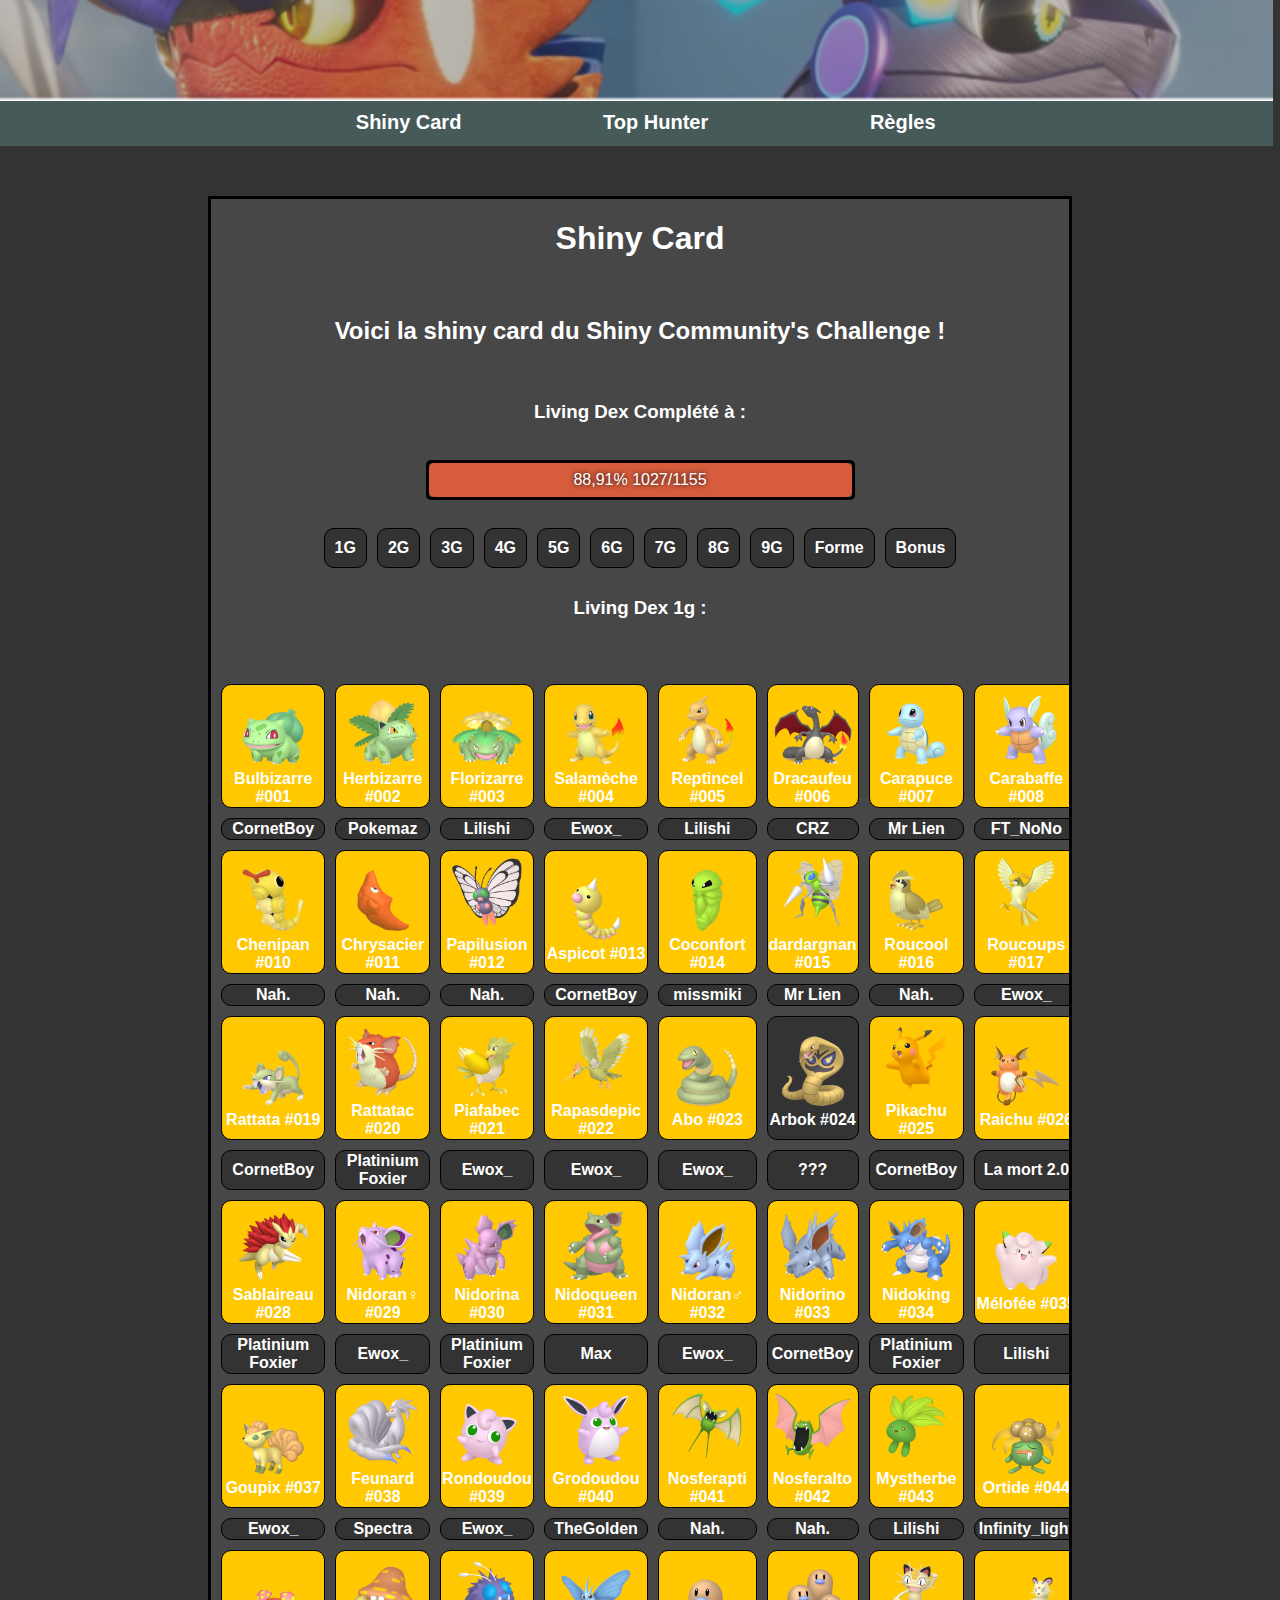
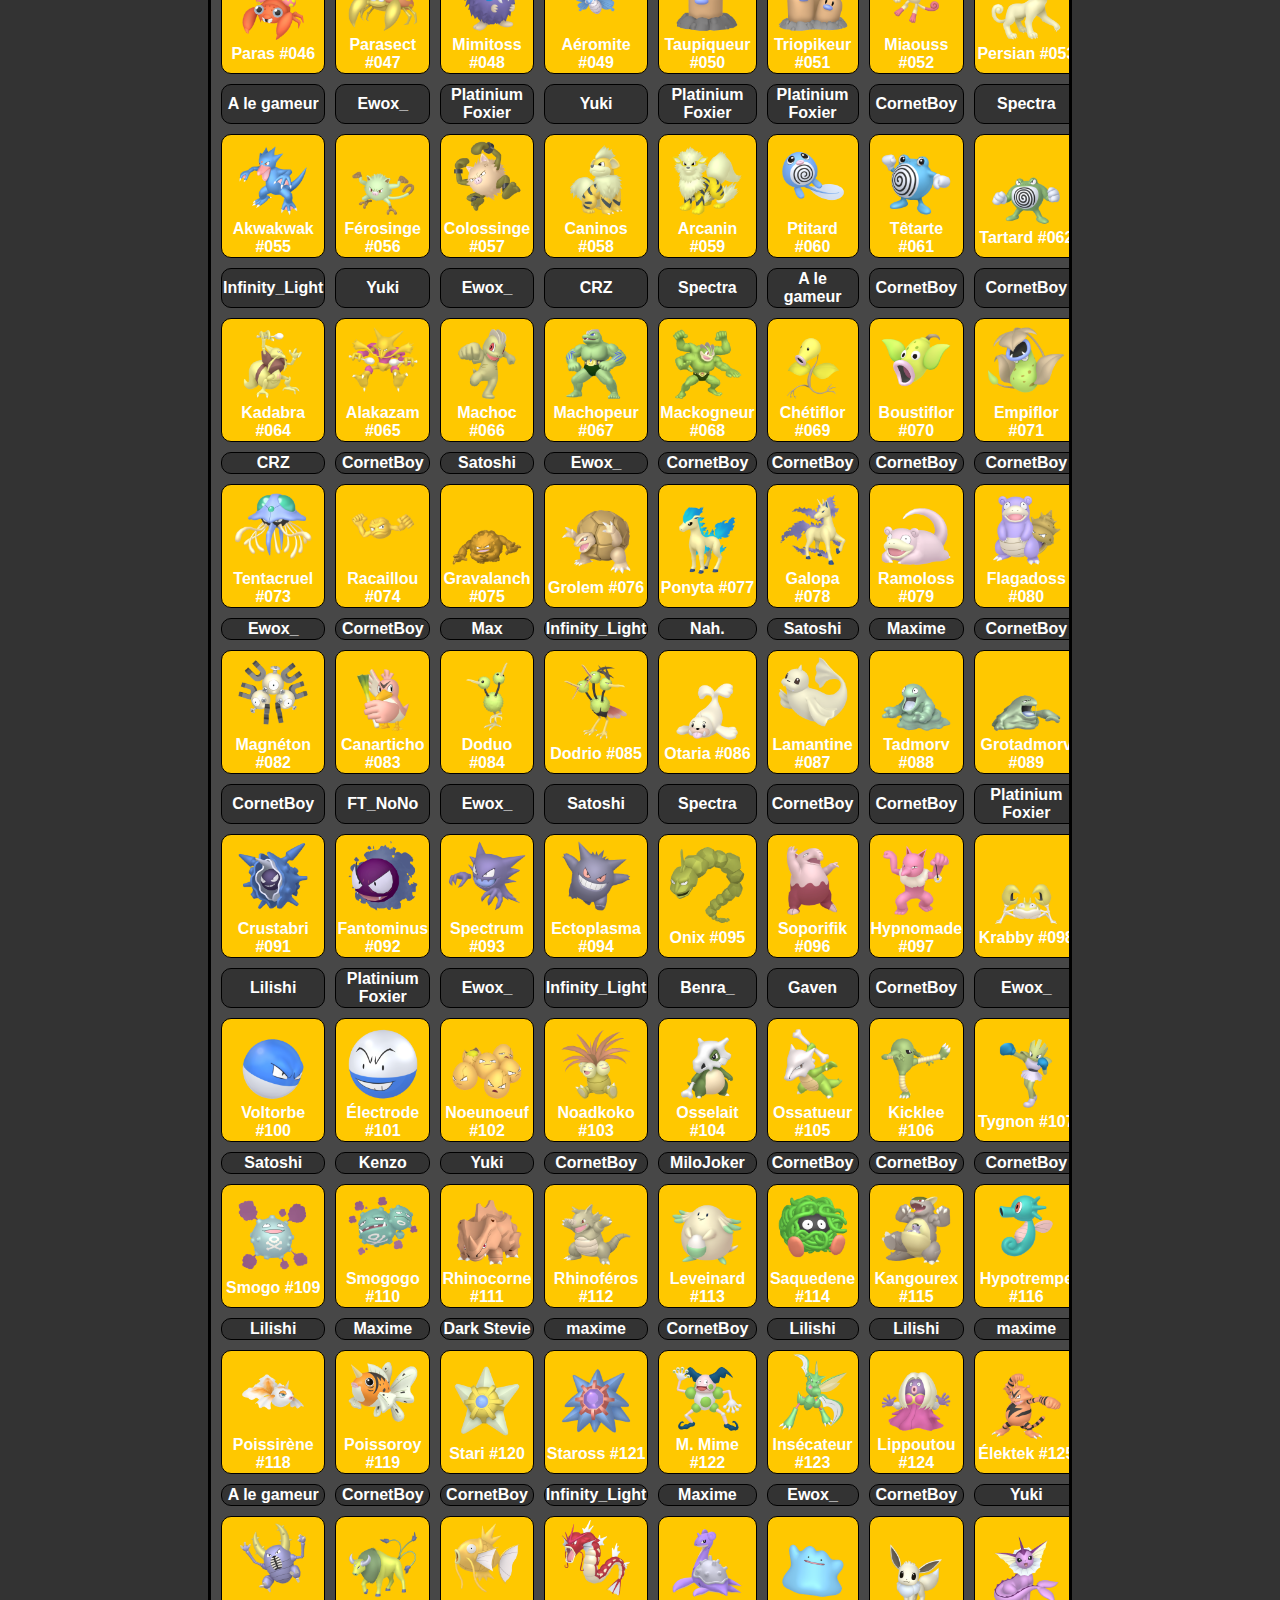
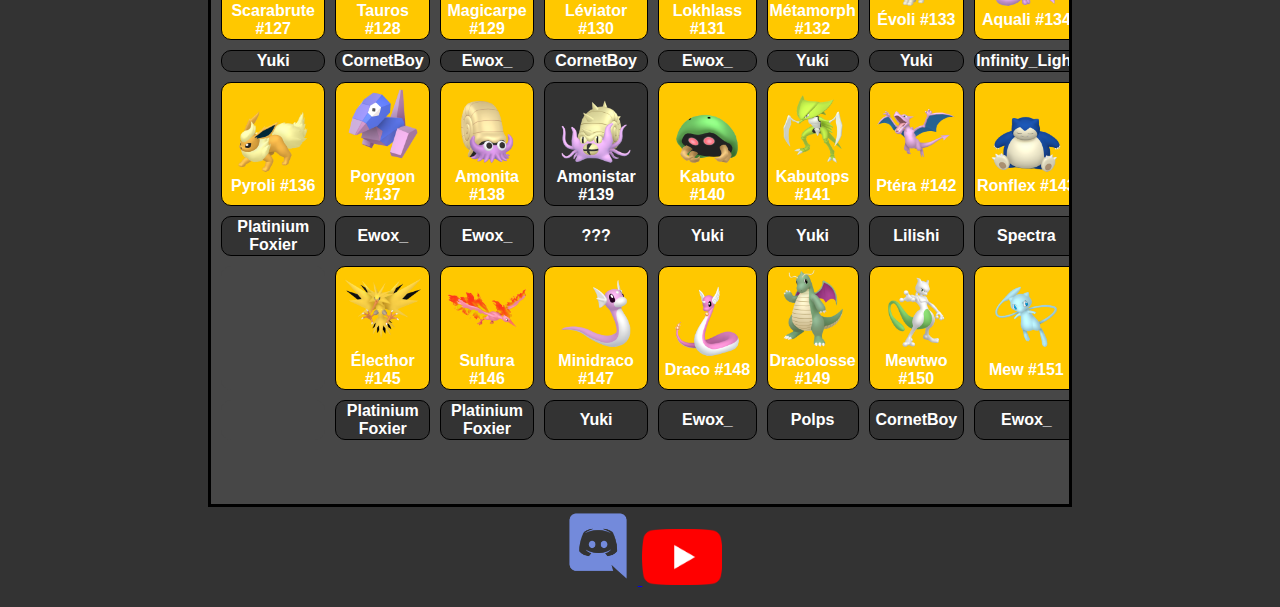
==== commit 24d20852: "Fix pb image" ====
--- a/Living Dex 1g.html
+++ b/Living Dex 1g.html
@@ -63,15 +63,15 @@
                 <center><div class="table-container">
                     <table align=center valign="middle">
                         <tr>
-                            <th class=trouve style="width:150px; height:100px;"><img src="Images/shiny/1g/bulbizarre.png" WIDTH=70 border="0"><br/><B>Bulbizarre #001</B></a></th>
-                            <th class=trouve style="width:150px; height:100px;"><img src="Images/shiny/1g/herbizarre.png" WIDTH=90 border="0"><br/><B>Herbizarre #002</B></a></th>
-                            <th class=trouve style="width:150px; height:100px;"><img src="Images/shiny/1g/florizarre.png" WIDTH=90 border="0"><br/><B>Florizarre #003</B></a></th>
-                            <th class=trouve style="width:150px; height:100px;"><img src="Images/shiny/1g/salameche.png" WIDTH=80 border="0"><br/><B>Salamèche #004</B></a></th>
-                            <th class=trouve style="width:150px; height:100px;"><img src="Images/shiny/1g/reptincel.png" WIDTH=80 border="0"><br/><B>Reptincel #005</B></a></th>
-                            <th class=trouve style="width:150px; height:100px;"><img src="Images/shiny/1g/dracaufeu.png" WIDTH=95 border="0"><br/><B>Dracaufeu #006</B></a></th>
-                            <th class=trouve style="width:150px; height:100px;"><img src="Images/shiny/1g/carapuce.png" WIDTH=80 border="0"><br/><B>Carapuce #007</B></a></th>
-                            <th class=trouve style="width:150px; height:100px;"><img src="Images/shiny/1g/carabaffe.png" WIDTH=80 border="0"><br/><B>Carabaffe #008</B></a></th>
-                            <th class=trouve style="width:150px; height:100px;"><img src="Images/shiny/1g/tortank.png" WIDTH=90 border="0"><br/><B>Tortank #009</B></a></th>
+                            <th class=trouve style="width:150px; height:100px;"><img src="Images/shiny/1G/bulbizarre.png" WIDTH=70 border="0"><br/><B>Bulbizarre #001</B></a></th>
+                            <th class=trouve style="width:150px; height:100px;"><img src="Images/shiny/1G/herbizarre.png" WIDTH=90 border="0"><br/><B>Herbizarre #002</B></a></th>
+                            <th class=trouve style="width:150px; height:100px;"><img src="Images/shiny/1G/florizarre.png" WIDTH=90 border="0"><br/><B>Florizarre #003</B></a></th>
+                            <th class=trouve style="width:150px; height:100px;"><img src="Images/shiny/1G/salameche.png" WIDTH=80 border="0"><br/><B>Salamèche #004</B></a></th>
+                            <th class=trouve style="width:150px; height:100px;"><img src="Images/shiny/1G/reptincel.png" WIDTH=80 border="0"><br/><B>Reptincel #005</B></a></th>
+                            <th class=trouve style="width:150px; height:100px;"><img src="Images/shiny/1G/dracaufeu.png" WIDTH=95 border="0"><br/><B>Dracaufeu #006</B></a></th>
+                            <th class=trouve style="width:150px; height:100px;"><img src="Images/shiny/1G/carapuce.png" WIDTH=80 border="0"><br/><B>Carapuce #007</B></a></th>
+                            <th class=trouve style="width:150px; height:100px;"><img src="Images/shiny/1G/carabaffe.png" WIDTH=80 border="0"><br/><B>Carabaffe #008</B></a></th>
+                            <th class=trouve style="width:150px; height:100px;"><img src="Images/shiny/1G/tortank.png" WIDTH=90 border="0"><br/><B>Tortank #009</B></a></th>
                         </tr>
                 <tr>
                     <td>CornetBoy</td>
@@ -85,15 +85,15 @@
                     <td>Spectra</td>
                 </tr>
                 <tr>
-                    <th class=trouve style="width:150px; height:100px;"><img src="Images/shiny/1g/chenipan.png" WIDTH=70 border="0"><br/><B>Chenipan #010</B></a></th>
-                    <th class=trouve style="width:150px; height:100px;"><img src="Images/shiny/1g/chrysacier.png" WIDTH=90 border="0"><br/><B>Chrysacier #011</B></a></th>
-                    <th class=trouve style="width:150px; height:100px;"><img src="Images/shiny/1g/papilusion.png" WIDTH=90 border="0"><br/><B>Papilusion #012</B></a></th>
-                    <th class=trouve style="width:150px; height:100px;"><img src="Images/shiny/1g/aspicot.png" WIDTH=80 border="0"><br/><B>Aspicot #013</B></a></th>
-                    <th class=trouve style="width:150px; height:100px;"><img src="Images/shiny/1g/coconfort.png" WIDTH=80 border="0"><br/><B>Coconfort #014</B></a></th>
-                    <th class=trouve style="width:150px; height:100px;"><img src="Images/shiny/1g/dardargnan.png" WIDTH=95 border="0"><br/><B>dardargnan #015</B></a></th>
-                    <th class=trouve style="width:150px; height:100px;"><img src="Images/shiny/1g/roucool.png" WIDTH=80 border="0"><br/><B>Roucool #016</B></a></th>
-                    <th class=trouve style="width:150px; height:100px;"><img src="Images/shiny/1g/roucoups.png" WIDTH=80 border="0"><br/><B>Roucoups #017</B></a></th>
-                    <th class=trouve style="width:150px; height:100px;"><img src="Images/shiny/1g/roucarnage.png" WIDTH=90 border="0"><br/><B>Roucarnage #018</B></a></th>
+                    <th class=trouve style="width:150px; height:100px;"><img src="Images/shiny/1G/chenipan.png" WIDTH=70 border="0"><br/><B>Chenipan #010</B></a></th>
+                    <th class=trouve style="width:150px; height:100px;"><img src="Images/shiny/1G/chrysacier.png" WIDTH=90 border="0"><br/><B>Chrysacier #011</B></a></th>
+                    <th class=trouve style="width:150px; height:100px;"><img src="Images/shiny/1G/papilusion.png" WIDTH=90 border="0"><br/><B>Papilusion #012</B></a></th>
+                    <th class=trouve style="width:150px; height:100px;"><img src="Images/shiny/1G/aspicot.png" WIDTH=80 border="0"><br/><B>Aspicot #013</B></a></th>
+                    <th class=trouve style="width:150px; height:100px;"><img src="Images/shiny/1G/coconfort.png" WIDTH=80 border="0"><br/><B>Coconfort #014</B></a></th>
+                    <th class=trouve style="width:150px; height:100px;"><img src="Images/shiny/1G/dardargnan.png" WIDTH=95 border="0"><br/><B>dardargnan #015</B></a></th>
+                    <th class=trouve style="width:150px; height:100px;"><img src="Images/shiny/1G/roucool.png" WIDTH=80 border="0"><br/><B>Roucool #016</B></a></th>
+                    <th class=trouve style="width:150px; height:100px;"><img src="Images/shiny/1G/roucoups.png" WIDTH=80 border="0"><br/><B>Roucoups #017</B></a></th>
+                    <th class=trouve style="width:150px; height:100px;"><img src="Images/shiny/1G/roucarnage.png" WIDTH=90 border="0"><br/><B>Roucarnage #018</B></a></th>
                 </tr>
                 <tr>
                     <td>Nah.</td>
@@ -107,15 +107,15 @@
                     <td>Satoshi</td>
                 </tr>
                             <tr>
-                    <th class=trouve style="width:150px; height:100px;"><img src="Images/shiny/1g/rattata.png" WIDTH=70 border="0"><br/><B>Rattata #019</B></a></th>
-                    <th class=trouve  style="width:150px; height:100px;"><img src="Images/shiny/1g/rattatac.png" WIDTH=90 border="0"><br/><B>Rattatac #020</B></a></th>
-                    <th class=trouve style="width:150px; height:100px;"><img src="Images/shiny/1g/piafabec.png" WIDTH=90 border="0"><br/><B>Piafabec #021</B></a></th>
-                    <th class=trouve style="width:150px; height:100px;"><img src="Images/shiny/1g/rapasdepic.png" WIDTH=80 border="0"><br/><B>Rapasdepic #022</B></a></th>
-                    <th class=trouve style="width:150px; height:100px;"><img src="Images/shiny/1g/abo.png" WIDTH=80 border="0"><br/><B>Abo #023</B></a></th>
-                    <th class=Arbok style="width:150px; height:100px;"><img src="Images/shiny/1g/arbok.png" WIDTH=95 border="0"><br/><B>Arbok #024</B></a></th>
-                    <th class=trouve style="width:150px; height:100px;"><img src="Images/shiny/1g/pikachu.png" WIDTH=80 border="0"><br/><B>Pikachu #025</B></a></th>
-                    <th class=trouve style="width:150px; height:100px;"><img src="Images/shiny/1g/raichu.png" WIDTH=80 border="0"><br/><B>Raichu #026</B></a></th>
-                    <th class=trouve style="width:150px; height:100px;"><img src="Images/shiny/1g/sabelette.png" WIDTH=90 border="0"><br/><B>Sabelette #027</B></a></th>
+                    <th class=trouve style="width:150px; height:100px;"><img src="Images/shiny/1G/rattata.png" WIDTH=70 border="0"><br/><B>Rattata #019</B></a></th>
+                    <th class=trouve  style="width:150px; height:100px;"><img src="Images/shiny/1G/rattatac.png" WIDTH=90 border="0"><br/><B>Rattatac #020</B></a></th>
+                    <th class=trouve style="width:150px; height:100px;"><img src="Images/shiny/1G/piafabec.png" WIDTH=90 border="0"><br/><B>Piafabec #021</B></a></th>
+                    <th class=trouve style="width:150px; height:100px;"><img src="Images/shiny/1G/rapasdepic.png" WIDTH=80 border="0"><br/><B>Rapasdepic #022</B></a></th>
+                    <th class=trouve style="width:150px; height:100px;"><img src="Images/shiny/1G/abo.png" WIDTH=80 border="0"><br/><B>Abo #023</B></a></th>
+                    <th class=Arbok style="width:150px; height:100px;"><img src="Images/shiny/1G/arbok.png" WIDTH=95 border="0"><br/><B>Arbok #024</B></a></th>
+                    <th class=trouve style="width:150px; height:100px;"><img src="Images/shiny/1G/pikachu.png" WIDTH=80 border="0"><br/><B>Pikachu #025</B></a></th>
+                    <th class=trouve style="width:150px; height:100px;"><img src="Images/shiny/1G/raichu.png" WIDTH=80 border="0"><br/><B>Raichu #026</B></a></th>
+                    <th class=trouve style="width:150px; height:100px;"><img src="Images/shiny/1G/sabelette.png" WIDTH=90 border="0"><br/><B>Sabelette #027</B></a></th>
                 </tr>
                 <tr>
                     <td>CornetBoy</td>
@@ -129,15 +129,15 @@
                     <td>Ewox_</td>
                 </tr>
                 <tr>
-                    <th class=trouve style="width:150px; height:100px;"><img src="Images/shiny/1g/sablaireau.png" WIDTH=70 border="0"><br/><B>Sablaireau #028</B></a></th>
-                    <th class=trouve style="width:150px; height:100px;"><img src="Images/shiny/1g/nidoran-f.png" WIDTH=90 border="0"><br/><B>Nidoran♀ #029</B></a></th>
-                    <th class=trouve style="width:150px; height:100px;"><img src="Images/shiny/1g/nidorina.png" WIDTH=90 border="0"><br/><B>Nidorina #030</B></a></th>
-                    <th class=trouve style="width:150px; height:100px;"><img src="Images/shiny/1g/nidoqueen.png" WIDTH=80 border="0"><br/><B>Nidoqueen #031</B></a></th>
-                    <th class=trouve style="width:150px; height:100px;"><img src="Images/shiny/1g/nidoran-m.png" WIDTH=80 border="0"><br/><B>Nidoran♂ #032</B></a></th>
-                    <th class=trouve style="width:150px; height:100px;"><img src="Images/shiny/1g/nidorino.png" WIDTH=95 border="0"><br/><B>Nidorino #033</B></a></th>
-                    <th class=trouve style="width:150px; height:100px;"><img src="Images/shiny/1g/nidoking.png" WIDTH=80 border="0"><br/><B>Nidoking #034</B></a></th>
-                    <th class=trouve style="width:150px; height:100px;"><img src="Images/shiny/1g/melofee.png" WIDTH=80 border="0"><br/><B>Mélofée #035</B></a></th>
-                    <th class=trouve style="width:150px; height:100px;"><img src="Images/shiny/1g/melodelfe.png" WIDTH=90 border="0"><br/><B>Mélodelfe #036</B></a></th>
+                    <th class=trouve style="width:150px; height:100px;"><img src="Images/shiny/1G/sablaireau.png" WIDTH=70 border="0"><br/><B>Sablaireau #028</B></a></th>
+                    <th class=trouve style="width:150px; height:100px;"><img src="Images/shiny/1G/nidoran-f.png" WIDTH=90 border="0"><br/><B>Nidoran♀ #029</B></a></th>
+                    <th class=trouve style="width:150px; height:100px;"><img src="Images/shiny/1G/nidorina.png" WIDTH=90 border="0"><br/><B>Nidorina #030</B></a></th>
+                    <th class=trouve style="width:150px; height:100px;"><img src="Images/shiny/1G/nidoqueen.png" WIDTH=80 border="0"><br/><B>Nidoqueen #031</B></a></th>
+                    <th class=trouve style="width:150px; height:100px;"><img src="Images/shiny/1G/nidoran-m.png" WIDTH=80 border="0"><br/><B>Nidoran♂ #032</B></a></th>
+                    <th class=trouve style="width:150px; height:100px;"><img src="Images/shiny/1G/nidorino.png" WIDTH=95 border="0"><br/><B>Nidorino #033</B></a></th>
+                    <th class=trouve style="width:150px; height:100px;"><img src="Images/shiny/1G/nidoking.png" WIDTH=80 border="0"><br/><B>Nidoking #034</B></a></th>
+                    <th class=trouve style="width:150px; height:100px;"><img src="Images/shiny/1G/melofee.png" WIDTH=80 border="0"><br/><B>Mélofée #035</B></a></th>
+                    <th class=trouve style="width:150px; height:100px;"><img src="Images/shiny/1G/melodelfe.png" WIDTH=90 border="0"><br/><B>Mélodelfe #036</B></a></th>
                 </tr>
                 <tr>
                     <td>Platinium Foxier</td>
@@ -151,15 +151,15 @@
                     <td>CornetBoy</td>
                 </tr>
                 <tr>
-                    <th class=trouve style="width:150px; height:100px;"><img src="Images/shiny/1g/goupix.png" WIDTH=70 border="0"><br/><B>Goupix #037</B></a></th>
-                    <th class=trouve style="width:150px; height:100px;"><img src="Images/shiny/1g/feunard.png" WIDTH=90 border="0"><br/><B>Feunard #038</B></a></th>
-                    <th class=trouve style="width:150px; height:100px;"><img src="Images/shiny/1g/rondoudou.png" WIDTH=90 border="0"><br/><B>Rondoudou #039</B></a></th>
-                    <th class=trouve style="width:150px; height:100px;"><img src="Images/shiny/1g/grodoudou.png" WIDTH=80 border="0"><br/><B>Grodoudou #040</B></a></th>
-                    <th class=trouve style="width:150px; height:100px;"><img src="Images/shiny/1g/nosferapti.png" WIDTH=80 border="0"><br/><B>Nosferapti #041</B></a></th>
-                    <th class=trouve style="width:150px; height:100px;"><img src="Images/shiny/1g/nosferalto.png" WIDTH=95 border="0"><br/><B>Nosferalto #042</B></a></th>
-                    <th class=trouve style="width:150px; height:100px;"><img src="Images/shiny/1g/mystherbe.png" WIDTH=80 border="0"><br/><B>Mystherbe #043</B></a></th>
-                    <th class=trouve style="width:150px; height:100px;"><img src="Images/shiny/1g/ortide.png" WIDTH=80 border="0"><br/><B>Ortide #044</B></a></th>
-                    <th class=trouve style="width:150px; height:100px;"><img src="Images/shiny/1g/rafflesia.png" WIDTH=90 border="0"><br/><B>Rafflesia #045</B></a></th>
+                    <th class=trouve style="width:150px; height:100px;"><img src="Images/shiny/1G/goupix.png" WIDTH=70 border="0"><br/><B>Goupix #037</B></a></th>
+                    <th class=trouve style="width:150px; height:100px;"><img src="Images/shiny/1G/feunard.png" WIDTH=90 border="0"><br/><B>Feunard #038</B></a></th>
+                    <th class=trouve style="width:150px; height:100px;"><img src="Images/shiny/1G/rondoudou.png" WIDTH=90 border="0"><br/><B>Rondoudou #039</B></a></th>
+                    <th class=trouve style="width:150px; height:100px;"><img src="Images/shiny/1G/grodoudou.png" WIDTH=80 border="0"><br/><B>Grodoudou #040</B></a></th>
+                    <th class=trouve style="width:150px; height:100px;"><img src="Images/shiny/1G/nosferapti.png" WIDTH=80 border="0"><br/><B>Nosferapti #041</B></a></th>
+                    <th class=trouve style="width:150px; height:100px;"><img src="Images/shiny/1G/nosferalto.png" WIDTH=95 border="0"><br/><B>Nosferalto #042</B></a></th>
+                    <th class=trouve style="width:150px; height:100px;"><img src="Images/shiny/1G/mystherbe.png" WIDTH=80 border="0"><br/><B>Mystherbe #043</B></a></th>
+                    <th class=trouve style="width:150px; height:100px;"><img src="Images/shiny/1G/ortide.png" WIDTH=80 border="0"><br/><B>Ortide #044</B></a></th>
+                    <th class=trouve style="width:150px; height:100px;"><img src="Images/shiny/1G/rafflesia.png" WIDTH=90 border="0"><br/><B>Rafflesia #045</B></a></th>
                 </tr>
                 <tr>
                     <td>Ewox_</td>
@@ -173,15 +173,15 @@
                     <td>Satoshi</td>
                 </tr>
                 <tr>
-                    <th class=trouve style="width:150px; height:100px;"><img src="Images/shiny/1g/paras.png" WIDTH=70 border="0"><br/><B>Paras #046</B></a></th>
-                    <th class=trouve style="width:150px; height:100px;"><img src="Images/shiny/1g/parasect.png" WIDTH=90 border="0"><br/><B>Parasect #047</B></a></th>
-                    <th class=trouve style="width:150px; height:100px;"><img src="Images/shiny/1g/mimitoss.png" WIDTH=90 border="0"><br/><B>Mimitoss #048</B></a></th>
-                    <th class=trouve style="width:150px; height:100px;"><img src="Images/shiny/1g/aeromite.png" WIDTH=80 border="0"><br/><B>Aéromite #049</B></a></th>
-                    <th class=trouve style="width:150px; height:100px;"><img src="Images/shiny/1g/taupiqueur.png" WIDTH=80 border="0"><br/><B>Taupiqueur #050</B></a></th>
-                    <th class=trouve style="width:150px; height:100px;"><img src="Images/shiny/1g/triopikeur.png" WIDTH=95 border="0"><br/><B>Triopikeur #051</B></a></th>
-                    <th class=trouve style="width:150px; height:100px;"><img src="Images/shiny/1g/miaouss.png" WIDTH=80 border="0"><br/><B>Miaouss #052</B></a></th>
-                    <th class=trouve style="width:150px; height:100px;"><img src="Images/shiny/1g/persian.png" WIDTH=80 border="0"><br/><B>Persian #053</B></a></th>
-                    <th class=trouve style="width:150px; height:100px;"><img src="Images/shiny/1g/psykokwak.png" WIDTH=90 border="0"><br/><B>Psykokwak #054</B></a></th>
+                    <th class=trouve style="width:150px; height:100px;"><img src="Images/shiny/1G/paras.png" WIDTH=70 border="0"><br/><B>Paras #046</B></a></th>
+                    <th class=trouve style="width:150px; height:100px;"><img src="Images/shiny/1G/parasect.png" WIDTH=90 border="0"><br/><B>Parasect #047</B></a></th>
+                    <th class=trouve style="width:150px; height:100px;"><img src="Images/shiny/1G/mimitoss.png" WIDTH=90 border="0"><br/><B>Mimitoss #048</B></a></th>
+                    <th class=trouve style="width:150px; height:100px;"><img src="Images/shiny/1G/aeromite.png" WIDTH=80 border="0"><br/><B>Aéromite #049</B></a></th>
+                    <th class=trouve style="width:150px; height:100px;"><img src="Images/shiny/1G/taupiqueur.png" WIDTH=80 border="0"><br/><B>Taupiqueur #050</B></a></th>
+                    <th class=trouve style="width:150px; height:100px;"><img src="Images/shiny/1G/triopikeur.png" WIDTH=95 border="0"><br/><B>Triopikeur #051</B></a></th>
+                    <th class=trouve style="width:150px; height:100px;"><img src="Images/shiny/1G/miaouss.png" WIDTH=80 border="0"><br/><B>Miaouss #052</B></a></th>
+                    <th class=trouve style="width:150px; height:100px;"><img src="Images/shiny/1G/persian.png" WIDTH=80 border="0"><br/><B>Persian #053</B></a></th>
+                    <th class=trouve style="width:150px; height:100px;"><img src="Images/shiny/1G/psykokwak.png" WIDTH=90 border="0"><br/><B>Psykokwak #054</B></a></th>
                 </tr>
                 <tr>
                     <td>A le gameur</td>
@@ -195,15 +195,15 @@
                     <td>Platinium Foxier</td>
                 </tr>
                 <tr>
-                    <th class=trouve style="width:150px; height:100px;"><img src="Images/shiny/1g/akwakwak.png" WIDTH=70 border="0"><br/><B> Akwakwak #055</B></a></th>
-                    <th class=trouve style="width:150px; height:100px;"><img src="Images/shiny/1g/ferosinge.png" WIDTH=90 border="0"><br/><B>Férosinge #056</B></a></th>
-                    <th class=trouve style="width:150px; height:100px;"><img src="Images/shiny/1g/colossinge.png" WIDTH=90 border="0"><br/><B>Colossinge #057</B></a></th>
-                    <th class=trouve style="width:150px; height:100px;"><img src="Images/shiny/1g/caninos.png" WIDTH=80 border="0"><br/><B>Caninos #058</B></a></th>
-                    <th class=trouve style="width:150px; height:100px;"><img src="Images/shiny/1g/arcanin.png" WIDTH=80 border="0"><br/><B>Arcanin #059</B></a></th>
-                    <th class=trouve style="width:150px; height:100px;"><img src="Images/shiny/1g/ptitard.png" WIDTH=95 border="0"><br/><B>Ptitard #060</B></a></th>
-                    <th class=trouve style="width:150px; height:100px;"><img src="Images/shiny/1g/tetarte.png" WIDTH=80 border="0"><br/><B>Têtarte #061</B></a></th>
-                    <th class=trouve style="width:150px; height:100px;"><img src="Images/shiny/1g/tartard.png" WIDTH=90 border="0"><br/><B>Tartard #062</B></a></th>
-                    <th class=trouve style="width:150px; height:100px;"><img src="Images/shiny/1g/abra.png" WIDTH=90 border="0"><br/><B>Abra #063</B></a></th>
+                    <th class=trouve style="width:150px; height:100px;"><img src="Images/shiny/1G/akwakwak.png" WIDTH=70 border="0"><br/><B> Akwakwak #055</B></a></th>
+                    <th class=trouve style="width:150px; height:100px;"><img src="Images/shiny/1G/ferosinge.png" WIDTH=90 border="0"><br/><B>Férosinge #056</B></a></th>
+                    <th class=trouve style="width:150px; height:100px;"><img src="Images/shiny/1G/colossinge.png" WIDTH=90 border="0"><br/><B>Colossinge #057</B></a></th>
+                    <th class=trouve style="width:150px; height:100px;"><img src="Images/shiny/1G/caninos.png" WIDTH=80 border="0"><br/><B>Caninos #058</B></a></th>
+                    <th class=trouve style="width:150px; height:100px;"><img src="Images/shiny/1G/arcanin.png" WIDTH=80 border="0"><br/><B>Arcanin #059</B></a></th>
+                    <th class=trouve style="width:150px; height:100px;"><img src="Images/shiny/1G/ptitard.png" WIDTH=95 border="0"><br/><B>Ptitard #060</B></a></th>
+                    <th class=trouve style="width:150px; height:100px;"><img src="Images/shiny/1G/tetarte.png" WIDTH=80 border="0"><br/><B>Têtarte #061</B></a></th>
+                    <th class=trouve style="width:150px; height:100px;"><img src="Images/shiny/1G/tartard.png" WIDTH=90 border="0"><br/><B>Tartard #062</B></a></th>
+                    <th class=trouve style="width:150px; height:100px;"><img src="Images/shiny/1G/abra.png" WIDTH=90 border="0"><br/><B>Abra #063</B></a></th>
                 </tr>
                 <tr>
                     <td>Infinity_Light</td>
@@ -217,15 +217,15 @@
                     <td>Platinium Foxier</td>
                 </tr>
                 <tr>
-                    <th class=trouve style="width:150px; height:100px;"><img src="Images/shiny/1g/kadabra.png" WIDTH=70 border="0"><br/><B>Kadabra #064</B></a></th>
-                    <th class=trouve style="width:150px; height:100px;"><img src="Images/shiny/1g/alakazam.png" WIDTH=90 border="0"><br/><B>Alakazam #065</B></a></th>
-                    <th class=trouve style="width:150px; height:100px;"><img src="Images/shiny/1g/machoc.png" WIDTH=90 border="0"><br/><B>Machoc #066</B></a></th>
-                    <th class=trouve style="width:150px; height:100px;"><img src="Images/shiny/1g/machopeur.png" WIDTH=80 border="0"><br/><B>Machopeur #067</B></a></th>
-                    <th class=trouve style="width:150px; height:100px;"><img src="Images/shiny/1g/mackogneur.png" WIDTH=80 border="0"><br/><B>Mackogneur #068</B></a></th>
-                    <th class=trouve style="width:150px; height:100px;"><img src="Images/shiny/1g/chetiflor.png" WIDTH=95 border="0"><br/><B>Chétiflor #069</B></a></th>
-                    <th class=trouve style="width:150px; height:100px;"><img src="Images/shiny/1g/boustiflor.png" WIDTH=80 border="0"><br/><B>Boustiflor #070</B></a></th>
-                    <th class=trouve style="width:150px; height:100px;"><img src="Images/shiny/1g/empiflor.png" WIDTH=80 border="0"><br/><B>Empiflor #071</B></a></th>
-                    <th class=trouve style="width:150px; height:100px;"><img src="Images/shiny/1g/tentacool.png" WIDTH=90 border="0"><br/><B>Tentacool #072</B></a></th>
+                    <th class=trouve style="width:150px; height:100px;"><img src="Images/shiny/1G/kadabra.png" WIDTH=70 border="0"><br/><B>Kadabra #064</B></a></th>
+                    <th class=trouve style="width:150px; height:100px;"><img src="Images/shiny/1G/alakazam.png" WIDTH=90 border="0"><br/><B>Alakazam #065</B></a></th>
+                    <th class=trouve style="width:150px; height:100px;"><img src="Images/shiny/1G/machoc.png" WIDTH=90 border="0"><br/><B>Machoc #066</B></a></th>
+                    <th class=trouve style="width:150px; height:100px;"><img src="Images/shiny/1G/machopeur.png" WIDTH=80 border="0"><br/><B>Machopeur #067</B></a></th>
+                    <th class=trouve style="width:150px; height:100px;"><img src="Images/shiny/1G/mackogneur.png" WIDTH=80 border="0"><br/><B>Mackogneur #068</B></a></th>
+                    <th class=trouve style="width:150px; height:100px;"><img src="Images/shiny/1G/chetiflor.png" WIDTH=95 border="0"><br/><B>Chétiflor #069</B></a></th>
+                    <th class=trouve style="width:150px; height:100px;"><img src="Images/shiny/1G/boustiflor.png" WIDTH=80 border="0"><br/><B>Boustiflor #070</B></a></th>
+                    <th class=trouve style="width:150px; height:100px;"><img src="Images/shiny/1G/empiflor.png" WIDTH=80 border="0"><br/><B>Empiflor #071</B></a></th>
+                    <th class=trouve style="width:150px; height:100px;"><img src="Images/shiny/1G/tentacool.png" WIDTH=90 border="0"><br/><B>Tentacool #072</B></a></th>
                 </tr>
                 <tr>
                     <td>CRZ</td>
@@ -239,15 +239,15 @@
                     <td>A le gameur</td>
                 </tr>
                             <tr>
-                    <th class=trouve style="width:150px; height:100px;"><img src="Images/shiny/1g/tentacruel.png" WIDTH=70 border="0"><br/><B>Tentacruel #073</B></a></th>
-                    <th class=trouve style="width:150px; height:100px;"><img src="Images/shiny/1g/racaillou.png" WIDTH=90 border="0"><br/><B>Racaillou #074</B></a></th>
-                    <th class=trouve style="width:150px; height:100px;"><img src="Images/shiny/1g/gravalanch.png" WIDTH=90 border="0"><br/><B>Gravalanch #075</B></a></th>
-                    <th class=trouve style="width:150px; height:100px;"><img src="Images/shiny/1g/grolem.png" WIDTH=80 border="0"><br/><B>Grolem #076</B></a></th>
-                    <th class=trouve style="width:150px; height:100px;"><img src="Images/shiny/1g/ponyta.png" WIDTH=80 border="0"><br/><B>Ponyta #077</B></a></th>
-                    <th class=trouve style="width:150px; height:100px;"><img src="Images/shiny/1g/galopa.png" WIDTH=95 border="0"><br/><B>Galopa #078</B></a></th>
-                    <th class=trouve style="width:150px; height:100px;"><img src="Images/shiny/1g/ramoloss.png" WIDTH=80 border="0"><br/><B>Ramoloss #079</B></a></th>
-                    <th class=trouve style="width:150px; height:100px;"><img src="Images/shiny/1g/flagadoss.png" WIDTH=80 border="0"><br/><B>Flagadoss #080</B></a></th>
-                    <th class=trouve style="width:150px; height:100px;"><img src="Images/shiny/1g/magneti.png" WIDTH=90 border="0"><br/><B>Magnéti #081</B></a></th>
+                    <th class=trouve style="width:150px; height:100px;"><img src="Images/shiny/1G/tentacruel.png" WIDTH=70 border="0"><br/><B>Tentacruel #073</B></a></th>
+                    <th class=trouve style="width:150px; height:100px;"><img src="Images/shiny/1G/racaillou.png" WIDTH=90 border="0"><br/><B>Racaillou #074</B></a></th>
+                    <th class=trouve style="width:150px; height:100px;"><img src="Images/shiny/1G/gravalanch.png" WIDTH=90 border="0"><br/><B>Gravalanch #075</B></a></th>
+                    <th class=trouve style="width:150px; height:100px;"><img src="Images/shiny/1G/grolem.png" WIDTH=80 border="0"><br/><B>Grolem #076</B></a></th>
+                    <th class=trouve style="width:150px; height:100px;"><img src="Images/shiny/1G/ponyta.png" WIDTH=80 border="0"><br/><B>Ponyta #077</B></a></th>
+                    <th class=trouve style="width:150px; height:100px;"><img src="Images/shiny/1G/galopa.png" WIDTH=95 border="0"><br/><B>Galopa #078</B></a></th>
+                    <th class=trouve style="width:150px; height:100px;"><img src="Images/shiny/1G/ramoloss.png" WIDTH=80 border="0"><br/><B>Ramoloss #079</B></a></th>
+                    <th class=trouve style="width:150px; height:100px;"><img src="Images/shiny/1G/flagadoss.png" WIDTH=80 border="0"><br/><B>Flagadoss #080</B></a></th>
+                    <th class=trouve style="width:150px; height:100px;"><img src="Images/shiny/1G/magneti.png" WIDTH=90 border="0"><br/><B>Magnéti #081</B></a></th>
                 </tr>
                 <tr>
                     <td>Ewox_</td>
@@ -261,15 +261,15 @@
                     <td>Lilishi</td>
                 </tr>
                             <tr>
-                    <th class=trouve style="width:150px; height:100px;"><img src="Images/shiny/1g/magneton.png" WIDTH=70 border="0"><br/><B>Magnéton #082</B></a></th>
-                    <th class=trouve style="width:150px; height:100px;"><img src="Images/shiny/1g/canarticho.png" WIDTH=90 border="0"><br/><B>Canarticho #083</B></a></th>
-                    <th class=trouve style="width:150px; height:100px;"><img src="Images/shiny/1g/doduo.png" WIDTH=90 border="0"><br/><B>Doduo #084</B></a></th>
-                    <th class=trouve style="width:150px; height:100px;"><img src="Images/shiny/1g/dodrio.png" WIDTH=80 border="0"><br/><B>Dodrio #085</B></a></th>
-                    <th class=trouve style="width:150px; height:100px;"><img src="Images/shiny/1g/otaria.png" WIDTH=80 border="0"><br/><B>Otaria #086</B></a></th>
-                    <th class=trouve style="width:150px; height:100px;"><img src="Images/shiny/1g/lamantine.png" WIDTH=95 border="0"><br/><B>Lamantine #087</B></a></th>
-                    <th class=trouve style="width:150px; height:100px;"><img src="Images/shiny/1g/tadmorv.png" WIDTH=100 border="0"><br/><B>Tadmorv #088</B></a></th>
-                    <th class=trouve style="width:150px; height:100px;"><img src="Images/shiny/1g/grotadmorv.png" WIDTH=100 border="0"><br/><B>Grotadmorv #089</B></a></th>
-                    <th class=trouve style="width:150px; height:100px;"><img src="Images/shiny/1g/kokiyas.png" WIDTH=90 border="0"><br/><B>Kokiyas #090</B></a></th>
+                    <th class=trouve style="width:150px; height:100px;"><img src="Images/shiny/1G/magneton.png" WIDTH=70 border="0"><br/><B>Magnéton #082</B></a></th>
+                    <th class=trouve style="width:150px; height:100px;"><img src="Images/shiny/1G/canarticho.png" WIDTH=90 border="0"><br/><B>Canarticho #083</B></a></th>
+                    <th class=trouve style="width:150px; height:100px;"><img src="Images/shiny/1G/doduo.png" WIDTH=90 border="0"><br/><B>Doduo #084</B></a></th>
+                    <th class=trouve style="width:150px; height:100px;"><img src="Images/shiny/1G/dodrio.png" WIDTH=80 border="0"><br/><B>Dodrio #085</B></a></th>
+                    <th class=trouve style="width:150px; height:100px;"><img src="Images/shiny/1G/otaria.png" WIDTH=80 border="0"><br/><B>Otaria #086</B></a></th>
+                    <th class=trouve style="width:150px; height:100px;"><img src="Images/shiny/1G/lamantine.png" WIDTH=95 border="0"><br/><B>Lamantine #087</B></a></th>
+                    <th class=trouve style="width:150px; height:100px;"><img src="Images/shiny/1G/tadmorv.png" WIDTH=100 border="0"><br/><B>Tadmorv #088</B></a></th>
+                    <th class=trouve style="width:150px; height:100px;"><img src="Images/shiny/1G/grotadmorv.png" WIDTH=100 border="0"><br/><B>Grotadmorv #089</B></a></th>
+                    <th class=trouve style="width:150px; height:100px;"><img src="Images/shiny/1G/kokiyas.png" WIDTH=90 border="0"><br/><B>Kokiyas #090</B></a></th>
                 </tr>
                 <tr>
                     <td>CornetBoy</td>
@@ -283,15 +283,15 @@
                     <td>Yuki</td>
                 </tr>
                             <tr>
-                    <th class=trouve style="width:150px; height:100px;"><img src="Images/shiny/1g/crustabri.png" WIDTH=70 border="0"><br/><B>Crustabri #091</B></a></th>
-                    <th class=trouve style="width:150px; height:100px;"><img src="Images/shiny/1g/fantominus.png" WIDTH=90 border="0"><br/><B>Fantominus #092</B></a></th>
-                    <th class=trouve style="width:150px; height:100px;"><img src="Images/shiny/1g/spectrum.png" WIDTH=90 border="0"><br/><B>Spectrum #093</B></a></th>
-                    <th class=trouve style="width:150px; height:100px;"><img src="Images/shiny/1g/ectoplasma.png" WIDTH=80 border="0"><br/><B>Ectoplasma #094</B></a></th>
-                    <th class=trouve style="width:150px; height:100px;"><img src="Images/shiny/1g/onix.png" WIDTH=80 border="0"><br/><B>Onix #095</B></a></th>
-                    <th class=trouve style="width:150px; height:100px;"><img src="Images/shiny/1g/soporifik.png" WIDTH=95 border="0"><br/><B>Soporifik #096</B></a></th>
-                    <th class=trouve style="width:150px; height:100px;"><img src="Images/shiny/1g/hypnomade.png" WIDTH=80 border="0"><br/><B>Hypnomade #097</B></a></th>
-                    <th class=trouve style="width:150px; height:100px;"><img src="Images/shiny/1g/krabby.png" WIDTH=80 border="0"><br/><B>Krabby #098</B></a></th>
-                    <th class=trouve style="width:150px; height:100px;"><img src="Images/shiny/1g/krabboss.png" WIDTH=90 border="0"><br/><B>Krabboss #099</B></a></th>
+                    <th class=trouve style="width:150px; height:100px;"><img src="Images/shiny/1G/crustabri.png" WIDTH=70 border="0"><br/><B>Crustabri #091</B></a></th>
+                    <th class=trouve style="width:150px; height:100px;"><img src="Images/shiny/1G/fantominus.png" WIDTH=90 border="0"><br/><B>Fantominus #092</B></a></th>
+                    <th class=trouve style="width:150px; height:100px;"><img src="Images/shiny/1G/spectrum.png" WIDTH=90 border="0"><br/><B>Spectrum #093</B></a></th>
+                    <th class=trouve style="width:150px; height:100px;"><img src="Images/shiny/1G/ectoplasma.png" WIDTH=80 border="0"><br/><B>Ectoplasma #094</B></a></th>
+                    <th class=trouve style="width:150px; height:100px;"><img src="Images/shiny/1G/onix.png" WIDTH=80 border="0"><br/><B>Onix #095</B></a></th>
+                    <th class=trouve style="width:150px; height:100px;"><img src="Images/shiny/1G/soporifik.png" WIDTH=95 border="0"><br/><B>Soporifik #096</B></a></th>
+                    <th class=trouve style="width:150px; height:100px;"><img src="Images/shiny/1G/hypnomade.png" WIDTH=80 border="0"><br/><B>Hypnomade #097</B></a></th>
+                    <th class=trouve style="width:150px; height:100px;"><img src="Images/shiny/1G/krabby.png" WIDTH=80 border="0"><br/><B>Krabby #098</B></a></th>
+                    <th class=trouve style="width:150px; height:100px;"><img src="Images/shiny/1G/krabboss.png" WIDTH=90 border="0"><br/><B>Krabboss #099</B></a></th>
                 </tr>
                 <tr>
                     <td>Lilishi</td>
@@ -305,15 +305,15 @@
                     <td>Nova Storm</td>
                 </tr>
                             <tr>
-                    <th class=trouve style="width:150px; height:100px;"><img src="Images/shiny/1g/voltorbe.png" WIDTH=70 border="0"><br/><B>Voltorbe #100</B></a></th>
-                    <th class=trouve style="width:150px; height:100px;"><img src="Images/shiny/1g/electrode.png" WIDTH=90 border="0"><br/><B>Électrode #101</B></a></th>
-                    <th class=trouve style="width:150px; height:100px;"><img src="Images/shiny/1g/noeunoeuf.png" WIDTH=90 border="0"><br/><B>Noeunoeuf #102</B></a></th>
-                    <th class=trouve style="width:150px; height:100px;"><img src="Images/shiny/1g/noadkoko.png" WIDTH=80 border="0"><br/><B>Noadkoko #103</B></a></th>
-                    <th class=trouve style="width:150px; height:100px;"><img src="Images/shiny/1g/osselait.png" WIDTH=80 border="0"><br/><B>Osselait #104</B></a></th>
-                    <th class=trouve style="width:150px; height:100px;"><img src="Images/shiny/1g/ossatueur.png" WIDTH=95 border="0"><br/><B>Ossatueur #105</B></a></th>
-                    <th class=trouve style="width:150px; height:100px;"><img src="Images/shiny/1g/kicklee.png" WIDTH=80 border="0"><br/><B>Kicklee #106</B></a></th>
-                    <th class=trouve style="width:150px; height:100px;"><img src="Images/shiny/1g/tygnon.png" WIDTH=80 border="0"><br/><B>Tygnon #107</B></a></th>
-                    <th class=trouve style="width:150px; height:100px;"><img src="Images/shiny/1g/excelangue.png" WIDTH=90 border="0"><br/><B>Excelangue #108</B></a></th>
+                    <th class=trouve style="width:150px; height:100px;"><img src="Images/shiny/1G/voltorbe.png" WIDTH=70 border="0"><br/><B>Voltorbe #100</B></a></th>
+                    <th class=trouve style="width:150px; height:100px;"><img src="Images/shiny/1G/electrode.png" WIDTH=90 border="0"><br/><B>Électrode #101</B></a></th>
+                    <th class=trouve style="width:150px; height:100px;"><img src="Images/shiny/1G/noeunoeuf.png" WIDTH=90 border="0"><br/><B>Noeunoeuf #102</B></a></th>
+                    <th class=trouve style="width:150px; height:100px;"><img src="Images/shiny/1G/noadkoko.png" WIDTH=80 border="0"><br/><B>Noadkoko #103</B></a></th>
+                    <th class=trouve style="width:150px; height:100px;"><img src="Images/shiny/1G/osselait.png" WIDTH=80 border="0"><br/><B>Osselait #104</B></a></th>
+                    <th class=trouve style="width:150px; height:100px;"><img src="Images/shiny/1G/ossatueur.png" WIDTH=95 border="0"><br/><B>Ossatueur #105</B></a></th>
+                    <th class=trouve style="width:150px; height:100px;"><img src="Images/shiny/1G/kicklee.png" WIDTH=80 border="0"><br/><B>Kicklee #106</B></a></th>
+                    <th class=trouve style="width:150px; height:100px;"><img src="Images/shiny/1G/tygnon.png" WIDTH=80 border="0"><br/><B>Tygnon #107</B></a></th>
+                    <th class=trouve style="width:150px; height:100px;"><img src="Images/shiny/1G/excelangue.png" WIDTH=90 border="0"><br/><B>Excelangue #108</B></a></th>
                 </tr>
                 <tr>
                     <td>Satoshi</td>
@@ -327,15 +327,15 @@
                     <td>The Golden</td>
                 </tr>
                 <tr>
-                    <th class=trouve style="width:150px; height:100px;"><img src="Images/shiny/1g/smogo.png" WIDTH=70 border="0"><br/><B>Smogo #109</B></a></th>
-                    <th class=trouve style="width:150px; height:100px;"><img src="Images/shiny/1g/smogogo.png" WIDTH=90 border="0"><br/><B>Smogogo #110</B></a></th>
-                    <th class=trouve style="width:150px; height:100px;"><img src="Images/shiny/1g/rhinocorne.png" WIDTH=90 border="0"><br/><B>Rhinocorne #111</B></a></th>
-                    <th class=trouve style="width:150px; height:100px;"><img src="Images/shiny/1g/rhinoferos.png" WIDTH=80 border="0"><br/><B>Rhinoféros #112</B></a></th>
-                    <th class=trouve style="width:150px; height:100px;"><img src="Images/shiny/1g/leveinard.png" WIDTH=80 border="0"><br/><B>Leveinard #113</B></a></th>
-                    <th class=trouve style="width:150px; height:100px;"><img src="Images/shiny/1g/saquedeneu.png" WIDTH=95 border="0"><br/><B>Saquedene #114</B></a></th>
-                    <th class=trouve style="width:150px; height:100px;"><img src="Images/shiny/1g/kangourex.png" WIDTH=80 border="0"><br/><B>Kangourex #115</B></a></th>
-                    <th class=trouve style="width:150px; height:100px;"><img src="Images/shiny/1g/hypotrempe.png" WIDTH=80 border="0"><br/><B>Hypotrempe #116</B></a></th>
-                    <th class=trouve style="width:150px; height:100px;"><img src="Images/shiny/1g/hypocean.png" WIDTH=90 border="0"><br/><B>Hypocéan #117</B></a></th>
+                    <th class=trouve style="width:150px; height:100px;"><img src="Images/shiny/1G/smogo.png" WIDTH=70 border="0"><br/><B>Smogo #109</B></a></th>
+                    <th class=trouve style="width:150px; height:100px;"><img src="Images/shiny/1G/smogogo.png" WIDTH=90 border="0"><br/><B>Smogogo #110</B></a></th>
+                    <th class=trouve style="width:150px; height:100px;"><img src="Images/shiny/1G/rhinocorne.png" WIDTH=90 border="0"><br/><B>Rhinocorne #111</B></a></th>
+                    <th class=trouve style="width:150px; height:100px;"><img src="Images/shiny/1G/rhinoferos.png" WIDTH=80 border="0"><br/><B>Rhinoféros #112</B></a></th>
+                    <th class=trouve style="width:150px; height:100px;"><img src="Images/shiny/1G/leveinard.png" WIDTH=80 border="0"><br/><B>Leveinard #113</B></a></th>
+                    <th class=trouve style="width:150px; height:100px;"><img src="Images/shiny/1G/saquedeneu.png" WIDTH=95 border="0"><br/><B>Saquedene #114</B></a></th>
+                    <th class=trouve style="width:150px; height:100px;"><img src="Images/shiny/1G/kangourex.png" WIDTH=80 border="0"><br/><B>Kangourex #115</B></a></th>
+                    <th class=trouve style="width:150px; height:100px;"><img src="Images/shiny/1G/hypotrempe.png" WIDTH=80 border="0"><br/><B>Hypotrempe #116</B></a></th>
+                    <th class=trouve style="width:150px; height:100px;"><img src="Images/shiny/1G/hypocean.png" WIDTH=90 border="0"><br/><B>Hypocéan #117</B></a></th>
                 </tr>
                 <tr>
                     <td>Lilishi</td>
@@ -349,15 +349,15 @@
                     <td>CornetBoy</td>
                 </tr>
                 <tr>
-                    <th class=trouve style="width:150px; height:100px;"><img src="Images/shiny/1g/poissirene.png" WIDTH=70 border="0"><br/><B>Poissirène #118</B></a></th>
-                    <th class=trouve style="width:150px; height:100px;"><img src="Images/shiny/1g/poissoroy.png" WIDTH=90 border="0"><br/><B>Poissoroy #119</B></a></th>
-                    <th class=trouve style="width:150px; height:100px;"><img src="Images/shiny/1g/stari.png" WIDTH=90 border="0"><br/><B>Stari #120</B></a></th>
-                    <th class=trouve style="width:150px; height:100px;"><img src="Images/shiny/1g/staross.png" WIDTH=80 border="0"><br/><B>Staross #121</B></a></th>
-                    <th class=trouve style="width:150px; height:100px;"><img src="Images/shiny/1g/mmime.png" WIDTH=80 border="0"><br/><B>M. Mime #122</B></a></th>
-                    <th class=trouve style="width:150px; height:100px;"><img src="Images/shiny/1g/insecateur.png" WIDTH=95 border="0"><br/><B>Insécateur #123</B></a></th>
-                    <th class=trouve style="width:150px; height:100px;"><img src="Images/shiny/1g/lippoutou.png" WIDTH=80 border="0"><br/><B>Lippoutou #124</B></a></th>
-                    <th class=trouve style="width:150px; height:100px;"><img src="Images/shiny/1g/elektek.png" WIDTH=80 border="0"><br/><B>Élektek #125</B></a></th>
-                    <th class=trouve style="width:150px; height:100px;"><img src="Images/shiny/1g/magmar.png" WIDTH=90 border="0"><br/><B>Magmar #126</B></a></th>
+                    <th class=trouve style="width:150px; height:100px;"><img src="Images/shiny/1G/poissirene.png" WIDTH=70 border="0"><br/><B>Poissirène #118</B></a></th>
+                    <th class=trouve style="width:150px; height:100px;"><img src="Images/shiny/1G/poissoroy.png" WIDTH=90 border="0"><br/><B>Poissoroy #119</B></a></th>
+                    <th class=trouve style="width:150px; height:100px;"><img src="Images/shiny/1G/stari.png" WIDTH=90 border="0"><br/><B>Stari #120</B></a></th>
+                    <th class=trouve style="width:150px; height:100px;"><img src="Images/shiny/1G/staross.png" WIDTH=80 border="0"><br/><B>Staross #121</B></a></th>
+                    <th class=trouve style="width:150px; height:100px;"><img src="Images/shiny/1G/mmime.png" WIDTH=80 border="0"><br/><B>M. Mime #122</B></a></th>
+                    <th class=trouve style="width:150px; height:100px;"><img src="Images/shiny/1G/insecateur.png" WIDTH=95 border="0"><br/><B>Insécateur #123</B></a></th>
+                    <th class=trouve style="width:150px; height:100px;"><img src="Images/shiny/1G/lippoutou.png" WIDTH=80 border="0"><br/><B>Lippoutou #124</B></a></th>
+                    <th class=trouve style="width:150px; height:100px;"><img src="Images/shiny/1G/elektek.png" WIDTH=80 border="0"><br/><B>Élektek #125</B></a></th>
+                    <th class=trouve style="width:150px; height:100px;"><img src="Images/shiny/1G/magmar.png" WIDTH=90 border="0"><br/><B>Magmar #126</B></a></th>
                 </tr>
                 <tr>
                     <td>A le gameur</td>
@@ -371,15 +371,15 @@
                     <td>Lilishi</td>
                 </tr>
                             <tr>
-                    <th class=trouve style="width:150px; height:100px;"><img src="Images/shiny/1g/scarabrute.png" WIDTH=70 border="0"><br/><B>Scarabrute #127</B></a></th>
-                    <th class=trouve style="width:150px; height:100px;"><img src="Images/shiny/1g/tauros.png" WIDTH=90 border="0"><br/><B>Tauros #128</B></a></th>
-                    <th class=trouve style="width:150px; height:100px;"><img src="Images/shiny/1g/magicarpe.png" WIDTH=90 border="0"><br/><B>Magicarpe #129</B></a></th>
-                    <th class=trouve style="width:150px; height:100px;"><img src="Images/shiny/1g/leviator.png" WIDTH=80 border="0"><br/><B>Léviator #130</B></a></th>
-                    <th class=trouve style="width:150px; height:100px;"><img src="Images/shiny/1g/lokhlass.png" WIDTH=80 border="0"><br/><B>Lokhlass #131</B></a></th>
-                    <th class=trouve style="width:150px; height:100px;"><img src="Images/shiny/1g/metamorph.png" WIDTH=95 border="0"><br/><B>Métamorph #132</B></a></th>
-                    <th class=trouve style="width:150px; height:100px;"><img src="Images/shiny/1g/evoli.png" WIDTH=80 border="0"><br/><B>Évoli #133</B></a></th>
-                    <th class=trouve style="width:150px; height:100px;"><img src="Images/shiny/1g/aquali.png" WIDTH=80 border="0"><br/><B>Aquali #134</B></a></th>
-                    <th class=trouve style="width:150px; height:100px;"><img src="Images/shiny/1g/voltali.png" WIDTH=90 border="0"><br/><B>Voltali #135</B></a></th>
+                    <th class=trouve style="width:150px; height:100px;"><img src="Images/shiny/1G/scarabrute.png" WIDTH=70 border="0"><br/><B>Scarabrute #127</B></a></th>
+                    <th class=trouve style="width:150px; height:100px;"><img src="Images/shiny/1G/tauros.png" WIDTH=90 border="0"><br/><B>Tauros #128</B></a></th>
+                    <th class=trouve style="width:150px; height:100px;"><img src="Images/shiny/1G/magicarpe.png" WIDTH=90 border="0"><br/><B>Magicarpe #129</B></a></th>
+                    <th class=trouve style="width:150px; height:100px;"><img src="Images/shiny/1G/leviator.png" WIDTH=80 border="0"><br/><B>Léviator #130</B></a></th>
+                    <th class=trouve style="width:150px; height:100px;"><img src="Images/shiny/1G/lokhlass.png" WIDTH=80 border="0"><br/><B>Lokhlass #131</B></a></th>
+                    <th class=trouve style="width:150px; height:100px;"><img src="Images/shiny/1G/metamorph.png" WIDTH=95 border="0"><br/><B>Métamorph #132</B></a></th>
+                    <th class=trouve style="width:150px; height:100px;"><img src="Images/shiny/1G/evoli.png" WIDTH=80 border="0"><br/><B>Évoli #133</B></a></th>
+                    <th class=trouve style="width:150px; height:100px;"><img src="Images/shiny/1G/aquali.png" WIDTH=80 border="0"><br/><B>Aquali #134</B></a></th>
+                    <th class=trouve style="width:150px; height:100px;"><img src="Images/shiny/1G/voltali.png" WIDTH=90 border="0"><br/><B>Voltali #135</B></a></th>
                 </tr>
                 <tr>
                     <td>Yuki</td>
@@ -393,15 +393,15 @@
                     <td>CornetBoy</td>
                 </tr>
                             <tr>
-                    <th class=trouve style="width:150px; height:100px;"><img src="Images/shiny/1g/pyroli.png" WIDTH=70 border="0"><br/><B>Pyroli #136</B></a></th>
-                    <th class=trouve style="width:150px; height:100px;"><img src="Images/shiny/1g/porygon.png" WIDTH=90 border="0"><br/><B>Porygon #137</B></a></th>
-                    <th class=trouve style="width:150px; height:100px;"><img src="Images/shiny/1g/amonita.png" WIDTH=90 border="0"><br/><B>Amonita #138</B></a></th>
-                    <th class=Amonistar style="width:150px; height:100px;"><img src="Images/shiny/1g/amonistar.png" WIDTH=80 border="0"><br/><B>Amonistar #139</B></a></th>
-                    <th class=trouve style="width:150px; height:100px;"><img src="Images/shiny/1g/kabuto.png" WIDTH=80 border="0"><br/><B>Kabuto #140</B></a></th>
-                    <th class=trouve style="width:150px; height:100px;"><img src="Images/shiny/1g/kabutops.png" WIDTH=95 border="0"><br/><B>Kabutops #141</B></a></th>
-                    <th class=trouve style="width:150px; height:100px;"><img src="Images/shiny/1g/ptera.png" WIDTH=80 border="0"><br/><B>Ptéra #142</B></a></th>
-                    <th class=trouve style="width:150px; height:100px;"><img src="Images/shiny/1g/ronflex.png" WIDTH=80 border="0"><br/><B>Ronflex #143</B></a></th>
-                    <th class=trouve style="width:150px; height:100px;"><img src="Images/shiny/1g/artikodin.png" WIDTH=90 border="0"><br/><B>Artikodin #144</B></a></th>
+                    <th class=trouve style="width:150px; height:100px;"><img src="Images/shiny/1G/pyroli.png" WIDTH=70 border="0"><br/><B>Pyroli #136</B></a></th>
+                    <th class=trouve style="width:150px; height:100px;"><img src="Images/shiny/1G/porygon.png" WIDTH=90 border="0"><br/><B>Porygon #137</B></a></th>
+                    <th class=trouve style="width:150px; height:100px;"><img src="Images/shiny/1G/amonita.png" WIDTH=90 border="0"><br/><B>Amonita #138</B></a></th>
+                    <th class=Amonistar style="width:150px; height:100px;"><img src="Images/shiny/1G/amonistar.png" WIDTH=80 border="0"><br/><B>Amonistar #139</B></a></th>
+                    <th class=trouve style="width:150px; height:100px;"><img src="Images/shiny/1G/kabuto.png" WIDTH=80 border="0"><br/><B>Kabuto #140</B></a></th>
+                    <th class=trouve style="width:150px; height:100px;"><img src="Images/shiny/1G/kabutops.png" WIDTH=95 border="0"><br/><B>Kabutops #141</B></a></th>
+                    <th class=trouve style="width:150px; height:100px;"><img src="Images/shiny/1G/ptera.png" WIDTH=80 border="0"><br/><B>Ptéra #142</B></a></th>
+                    <th class=trouve style="width:150px; height:100px;"><img src="Images/shiny/1G/ronflex.png" WIDTH=80 border="0"><br/><B>Ronflex #143</B></a></th>
+                    <th class=trouve style="width:150px; height:100px;"><img src="Images/shiny/1G/artikodin.png" WIDTH=90 border="0"><br/><B>Artikodin #144</B></a></th>
                 </tr>
                 <tr>
                     <td>Platinium Foxier</td>
@@ -416,13 +416,13 @@
                 </tr>
                             <tr>
                     <th class=invisible></th>
-                    <th class=trouve style="width:150px; height:100px;"><img src="Images/shiny/1g/electhor.png" WIDTH=90 border="0"><br/><B>Électhor #145</B></a></th>
-                    <th class=trouve style="width:150px; height:100px;"><img src="Images/shiny/1g/sulfura.png" WIDTH=90 border="0"><br/><B>Sulfura #146</B></a></th>
-                    <th class=trouve style="width:150px; height:100px;"><img src="Images/shiny/1g/minidraco.png" WIDTH=80 border="0"><br/><B>Minidraco #147</B></a></th>
-                    <th class=trouve style="width:150px; height:100px;"><img src="Images/shiny/1g/draco.png" WIDTH=80 border="0"><br/><B>Draco #148</B></a></th>
-                    <th class=trouve style="width:150px; height:100px;"><img src="Images/shiny/1g/dracolosse.png" WIDTH=95 border="0"><br/><B>Dracolosse #149</B></a></th>
-                    <th class=trouve style="width:150px; height:100px;"><img src="Images/shiny/1g/mewtwo.png" WIDTH=80 border="0"><br/><B>Mewtwo #150</B></a></th>
-                    <th class=trouve style="width:150px; height:100px;"><img src="Images/shiny/1g/mew.png" WIDTH=80 border="0"><br/><B>Mew #151</B></a></th>
+                    <th class=trouve style="width:150px; height:100px;"><img src="Images/shiny/1G/electhor.png" WIDTH=90 border="0"><br/><B>Électhor #145</B></a></th>
+                    <th class=trouve style="width:150px; height:100px;"><img src="Images/shiny/1G/sulfura.png" WIDTH=90 border="0"><br/><B>Sulfura #146</B></a></th>
+                    <th class=trouve style="width:150px; height:100px;"><img src="Images/shiny/1G/minidraco.png" WIDTH=80 border="0"><br/><B>Minidraco #147</B></a></th>
+                    <th class=trouve style="width:150px; height:100px;"><img src="Images/shiny/1G/draco.png" WIDTH=80 border="0"><br/><B>Draco #148</B></a></th>
+                    <th class=trouve style="width:150px; height:100px;"><img src="Images/shiny/1G/dracolosse.png" WIDTH=95 border="0"><br/><B>Dracolosse #149</B></a></th>
+                    <th class=trouve style="width:150px; height:100px;"><img src="Images/shiny/1G/mewtwo.png" WIDTH=80 border="0"><br/><B>Mewtwo #150</B></a></th>
+                    <th class=trouve style="width:150px; height:100px;"><img src="Images/shiny/1G/mew.png" WIDTH=80 border="0"><br/><B>Mew #151</B></a></th>
                 </tr>
                 <tr>
                     <td class=invisible></td>
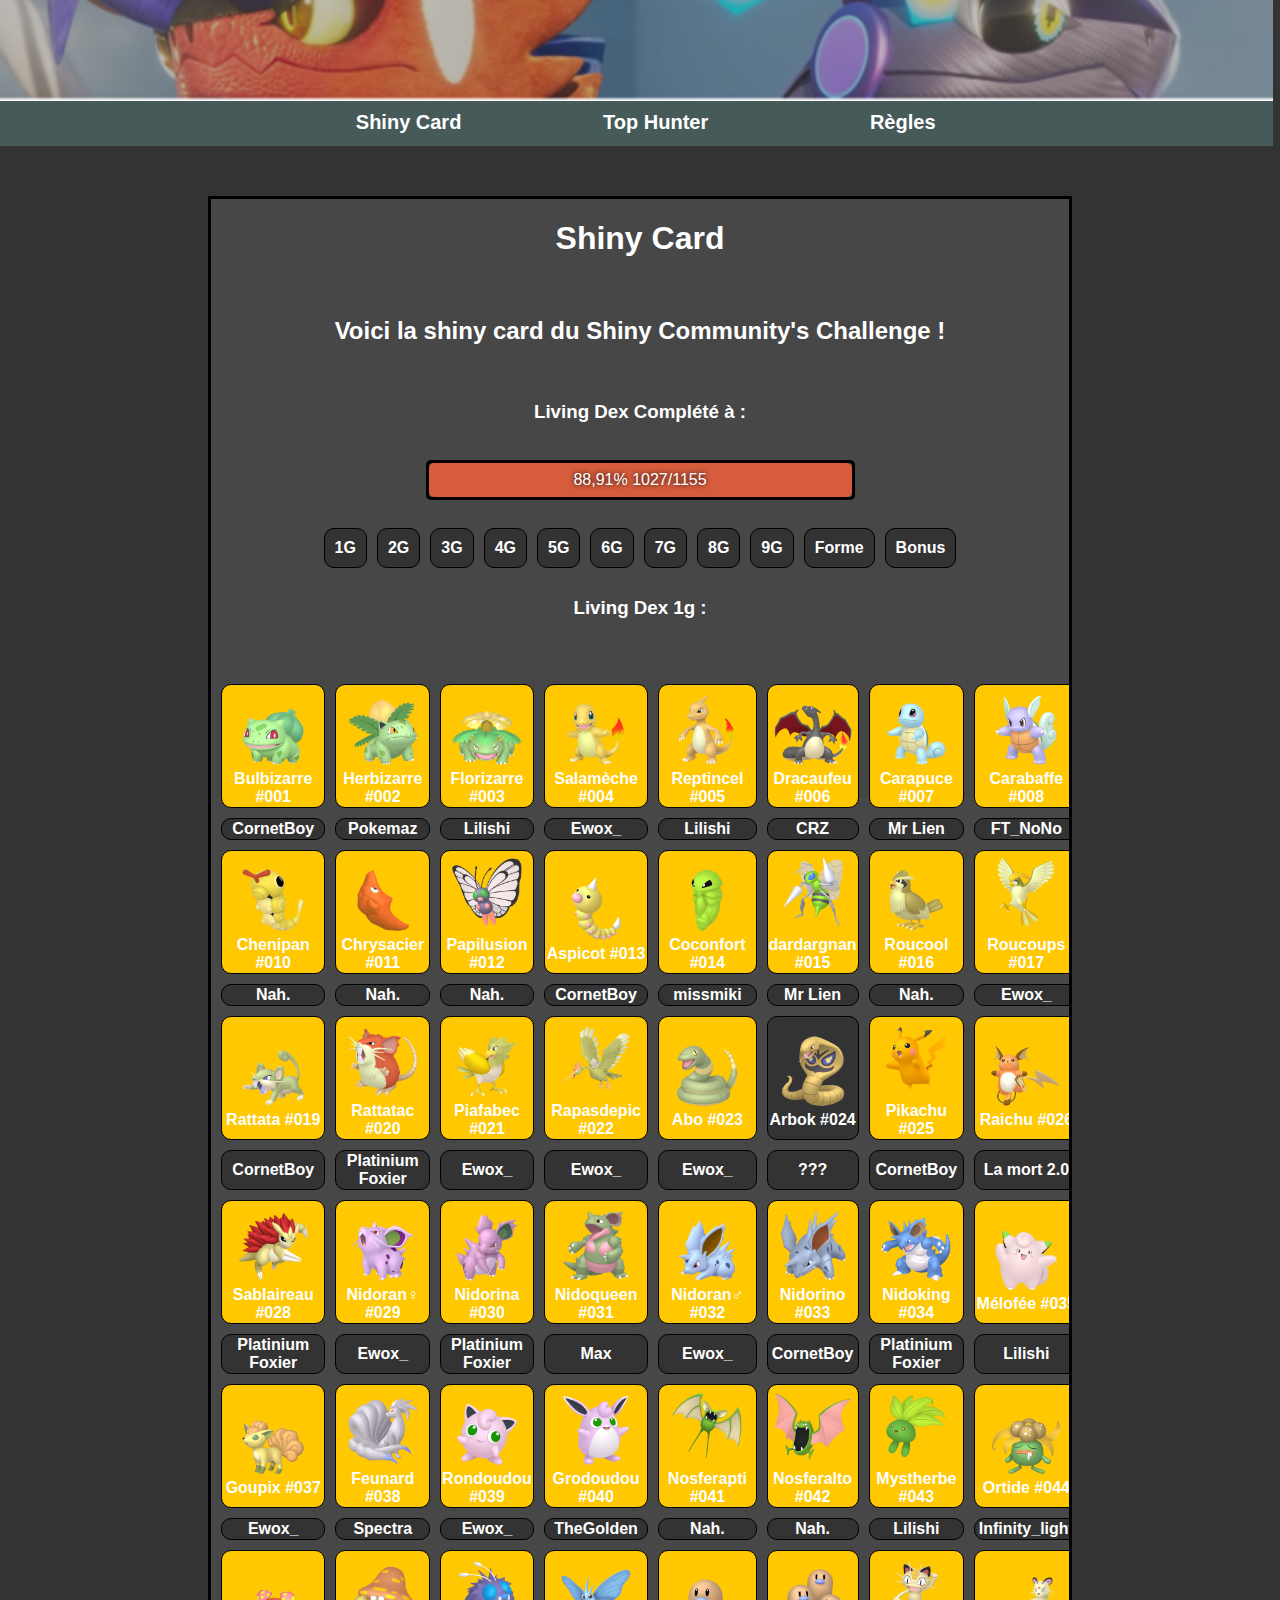
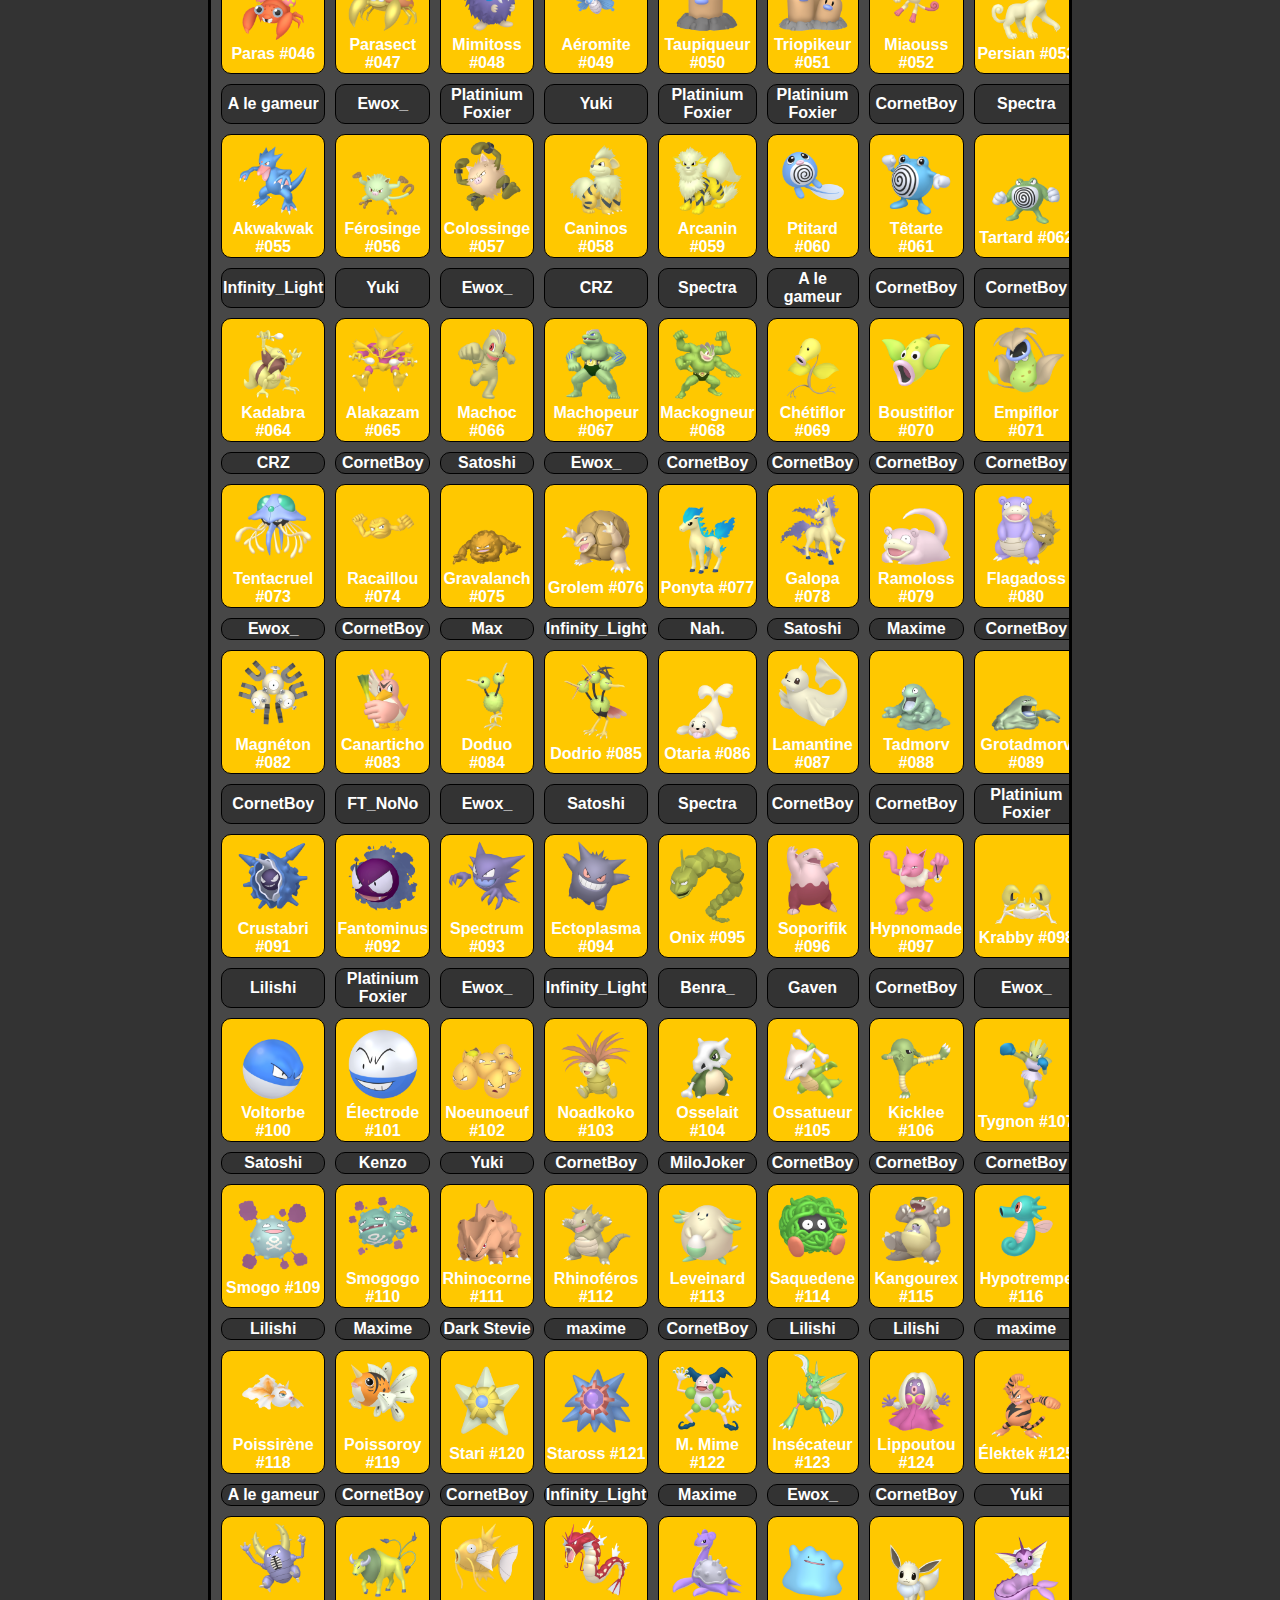
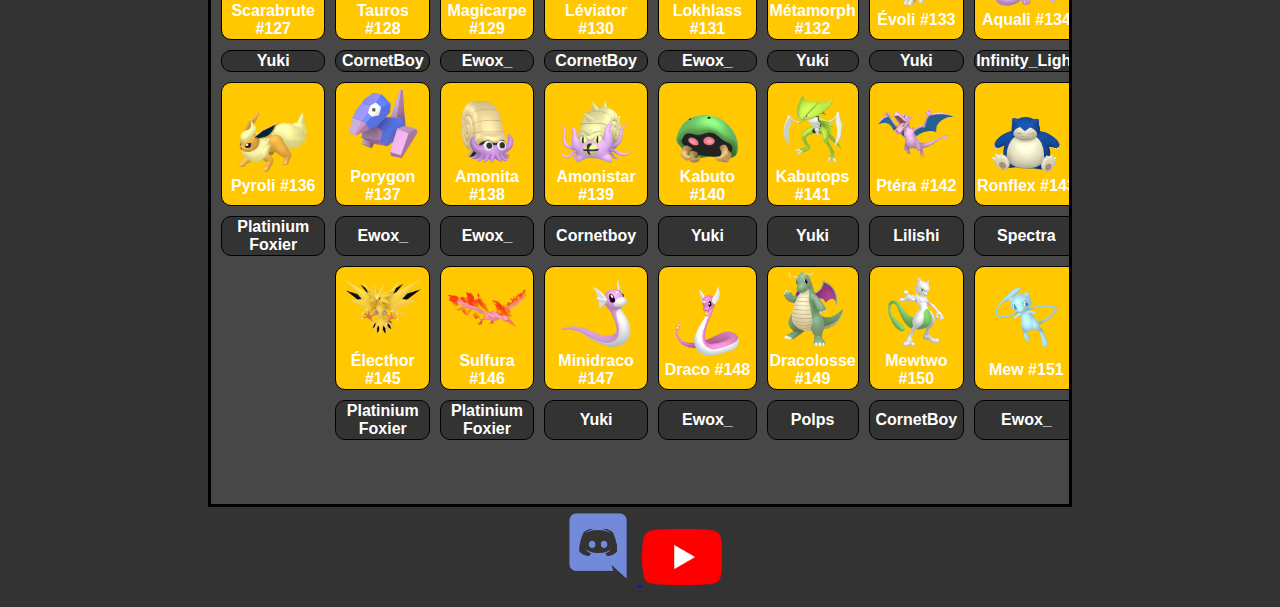
==== commit 602dc304: "Update Living Dex 1g.html" ====
--- a/Living Dex 1g.html
+++ b/Living Dex 1g.html
@@ -396,7 +396,7 @@
                     <th class=trouve style="width:150px; height:100px;"><img src="Images/shiny/1G/pyroli.png" WIDTH=70 border="0"><br/><B>Pyroli #136</B></a></th>
                     <th class=trouve style="width:150px; height:100px;"><img src="Images/shiny/1G/porygon.png" WIDTH=90 border="0"><br/><B>Porygon #137</B></a></th>
                     <th class=trouve style="width:150px; height:100px;"><img src="Images/shiny/1G/amonita.png" WIDTH=90 border="0"><br/><B>Amonita #138</B></a></th>
-                    <th class=Amonistar style="width:150px; height:100px;"><img src="Images/shiny/1G/amonistar.png" WIDTH=80 border="0"><br/><B>Amonistar #139</B></a></th>
+                    <th class=trouve style="width:150px; height:100px;"><img src="Images/shiny/1G/amonistar.png" WIDTH=80 border="0"><br/><B>Amonistar #139</B></a></th>
                     <th class=trouve style="width:150px; height:100px;"><img src="Images/shiny/1G/kabuto.png" WIDTH=80 border="0"><br/><B>Kabuto #140</B></a></th>
                     <th class=trouve style="width:150px; height:100px;"><img src="Images/shiny/1G/kabutops.png" WIDTH=95 border="0"><br/><B>Kabutops #141</B></a></th>
                     <th class=trouve style="width:150px; height:100px;"><img src="Images/shiny/1G/ptera.png" WIDTH=80 border="0"><br/><B>Ptéra #142</B></a></th>
@@ -407,7 +407,7 @@
                     <td>Platinium Foxier</td>
                     <td>Ewox_</td>
                     <td>Ewox_</td>
-                    <td>???</td>
+                    <td>Cornetboy</td>
                     <td>Yuki</td>
                     <td>Yuki</td>
                     <td>Lilishi</td>
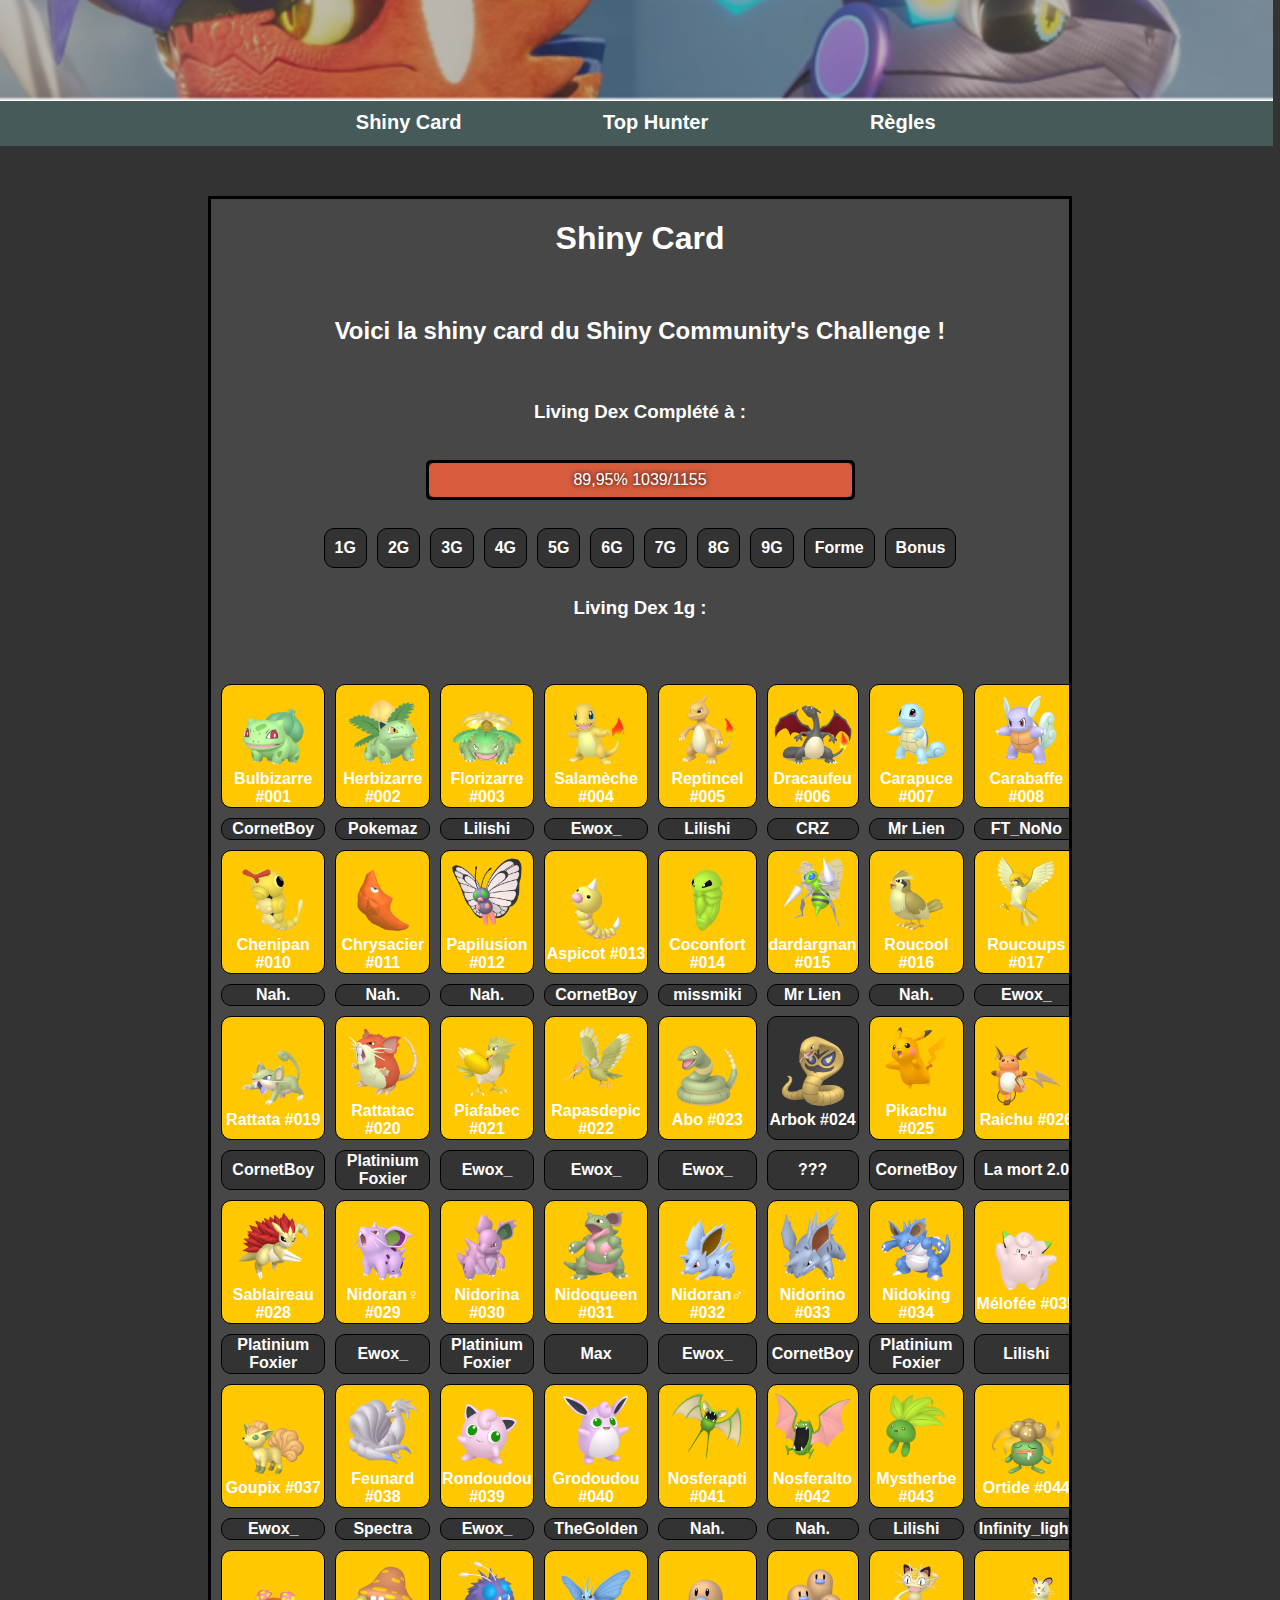
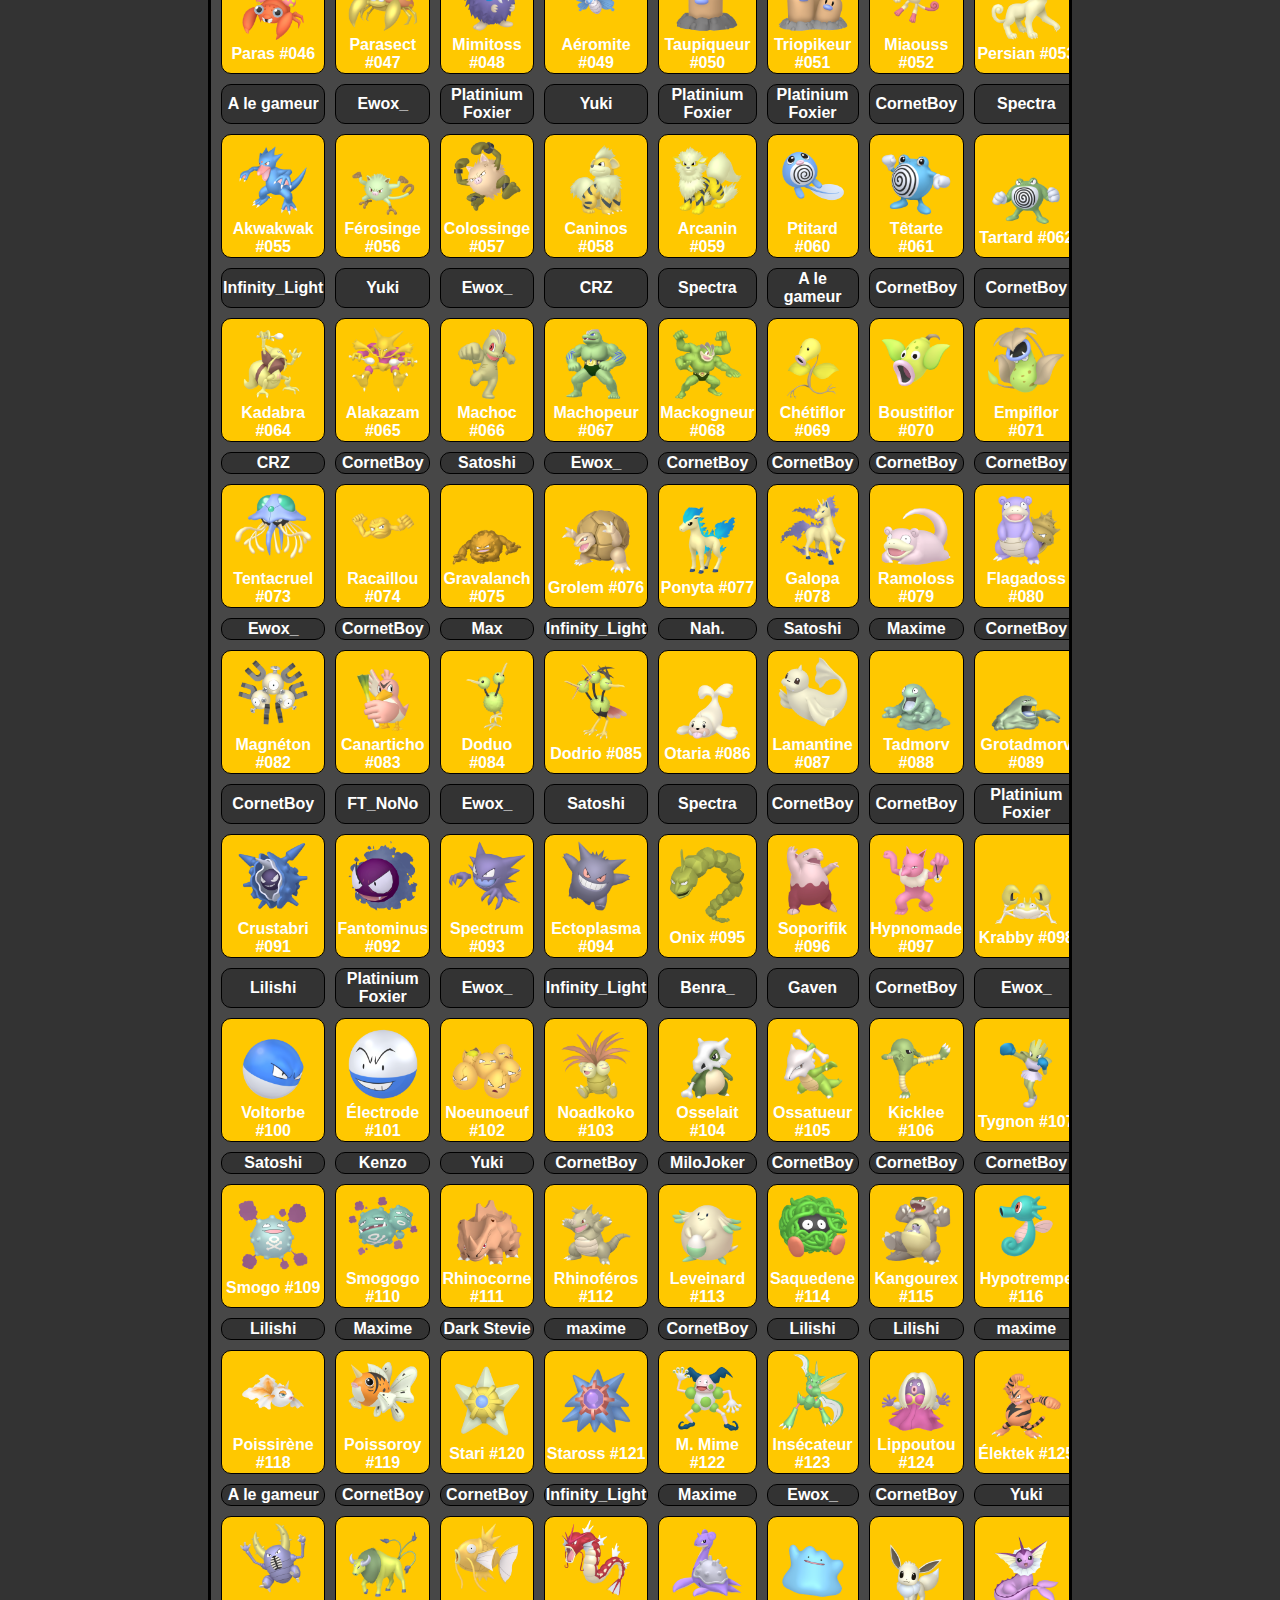
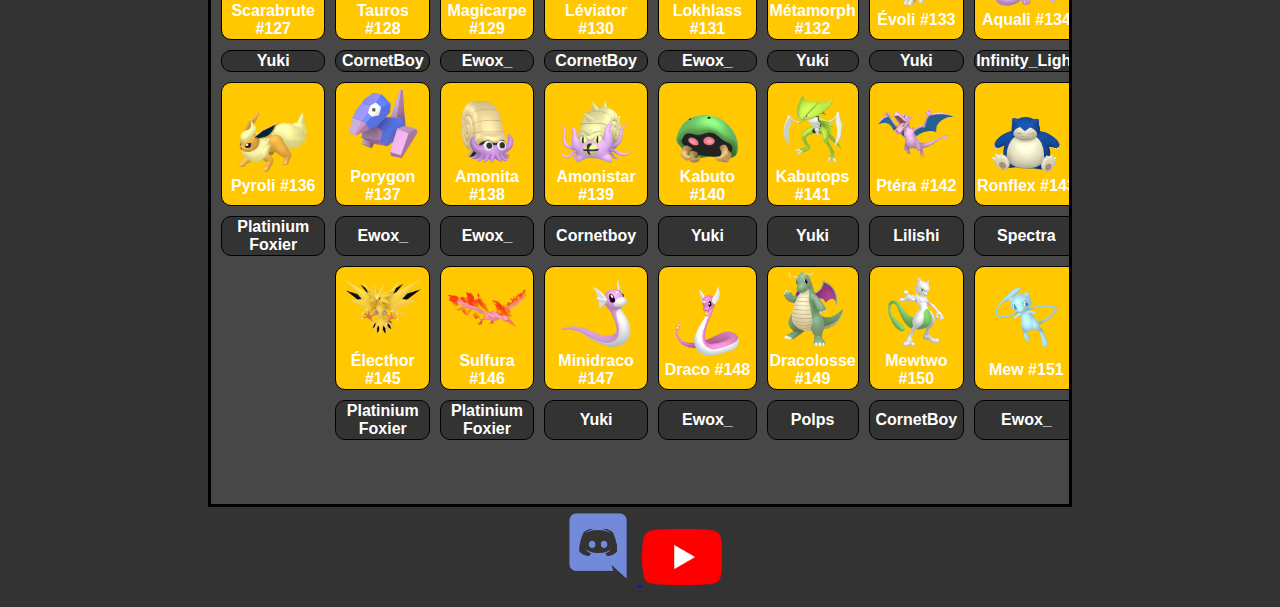
==== commit 338925a9: "Update Living Dex 1g.html" ====
--- a/Living Dex 1g.html
+++ b/Living Dex 1g.html
@@ -37,7 +37,7 @@
                 <h3>Living Dex Complété à :</h3><br/>
                     <div class="bar">
                         <div class="bar-stat" id="html">
-                            <span class="bar-text">88,91% 1027/1155</span>
+                            <span class="bar-text">89,95% 1039/1155</span>
                         </div>
                     </div>
             </div><br/>
--- a/CSS/style Living Dex.css
+++ b/CSS/style Living Dex.css
@@ -142,7 +142,7 @@
 
 @keyframes htmlSlide{
     0%{width: 0%;}
-    100%{width: 88.91%;} /*<-- modifier le pourcentage ici pour modifier la taille de la bar*/
+    100%{width: 89.95%;} /*<-- modifier le pourcentage ici pour modifier la taille de la bar*/
 }
 
 @keyframes cssSlide{
@@ -171,4 +171,4 @@
 
 /*------------------------------------*/
 /*1027 Pokemon trouvé sur 1155*/
-/*------------------------------------*/+/*------------------------------------*/
